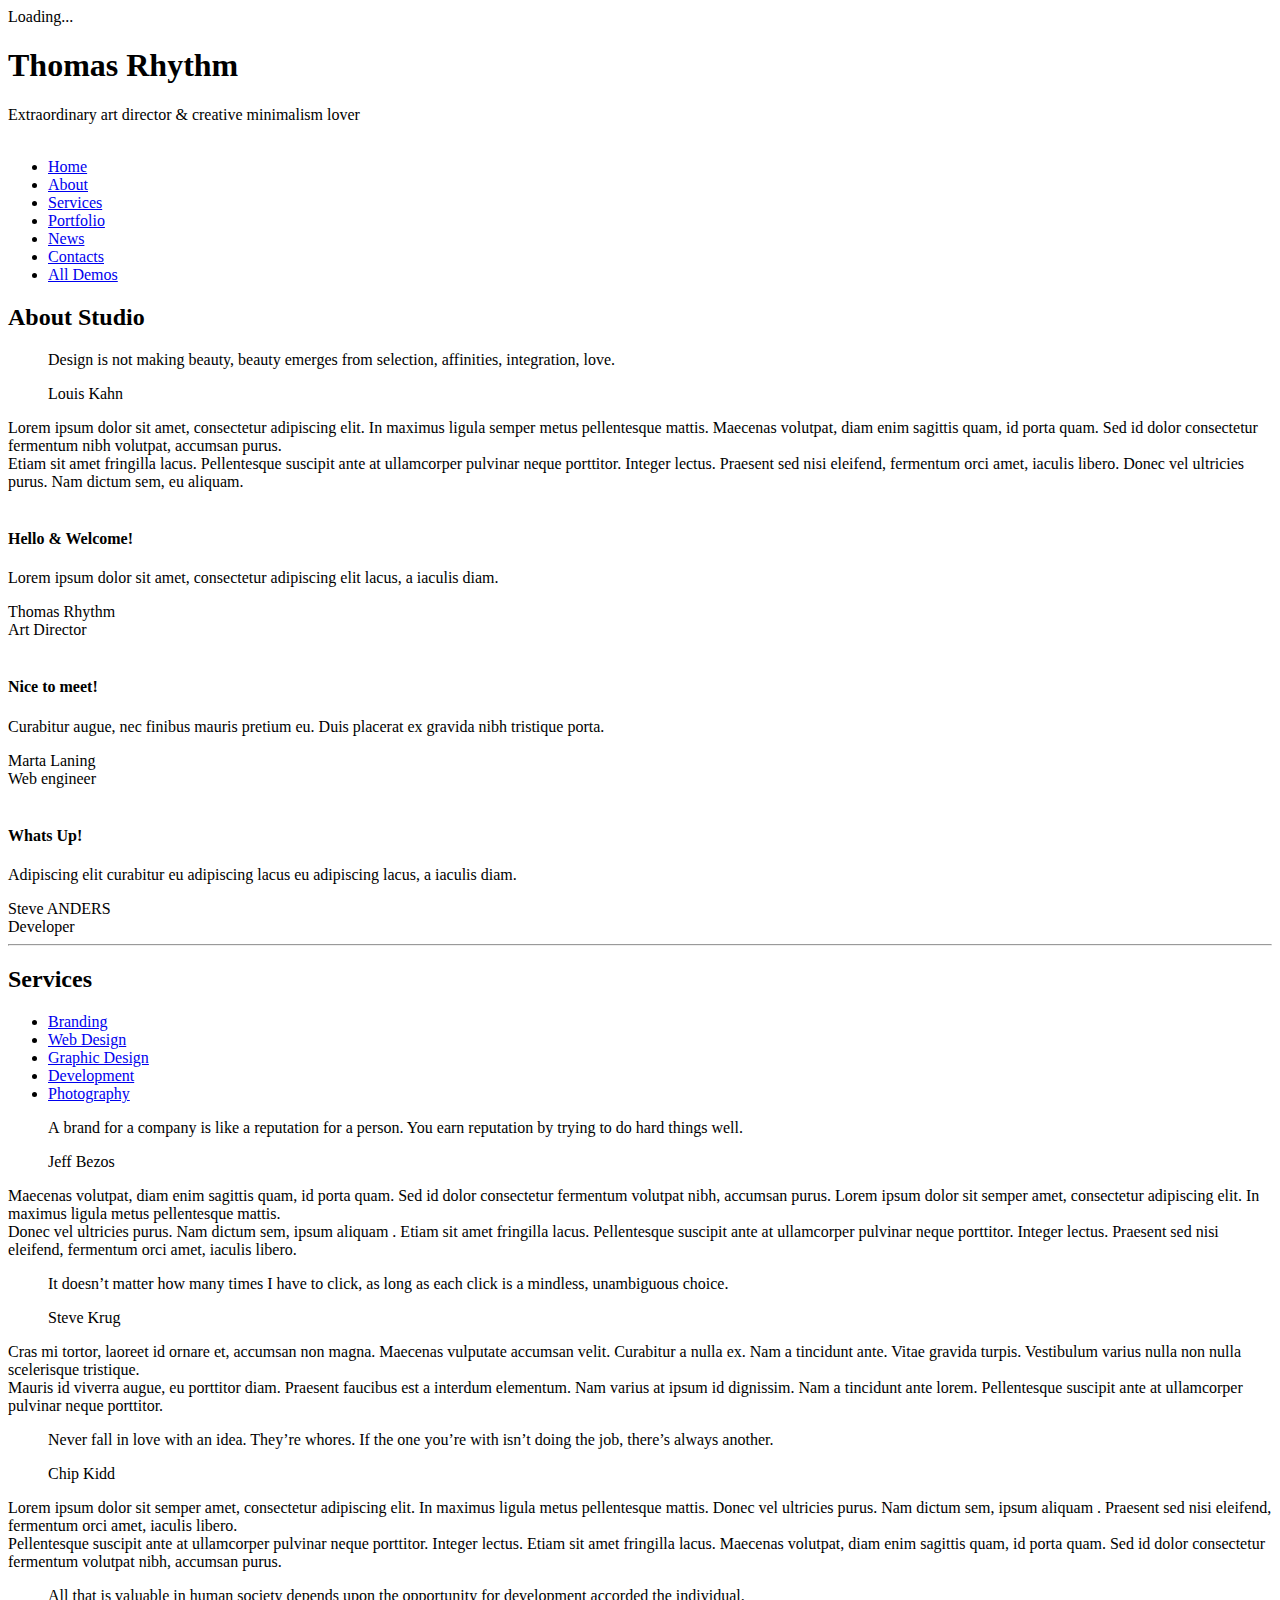
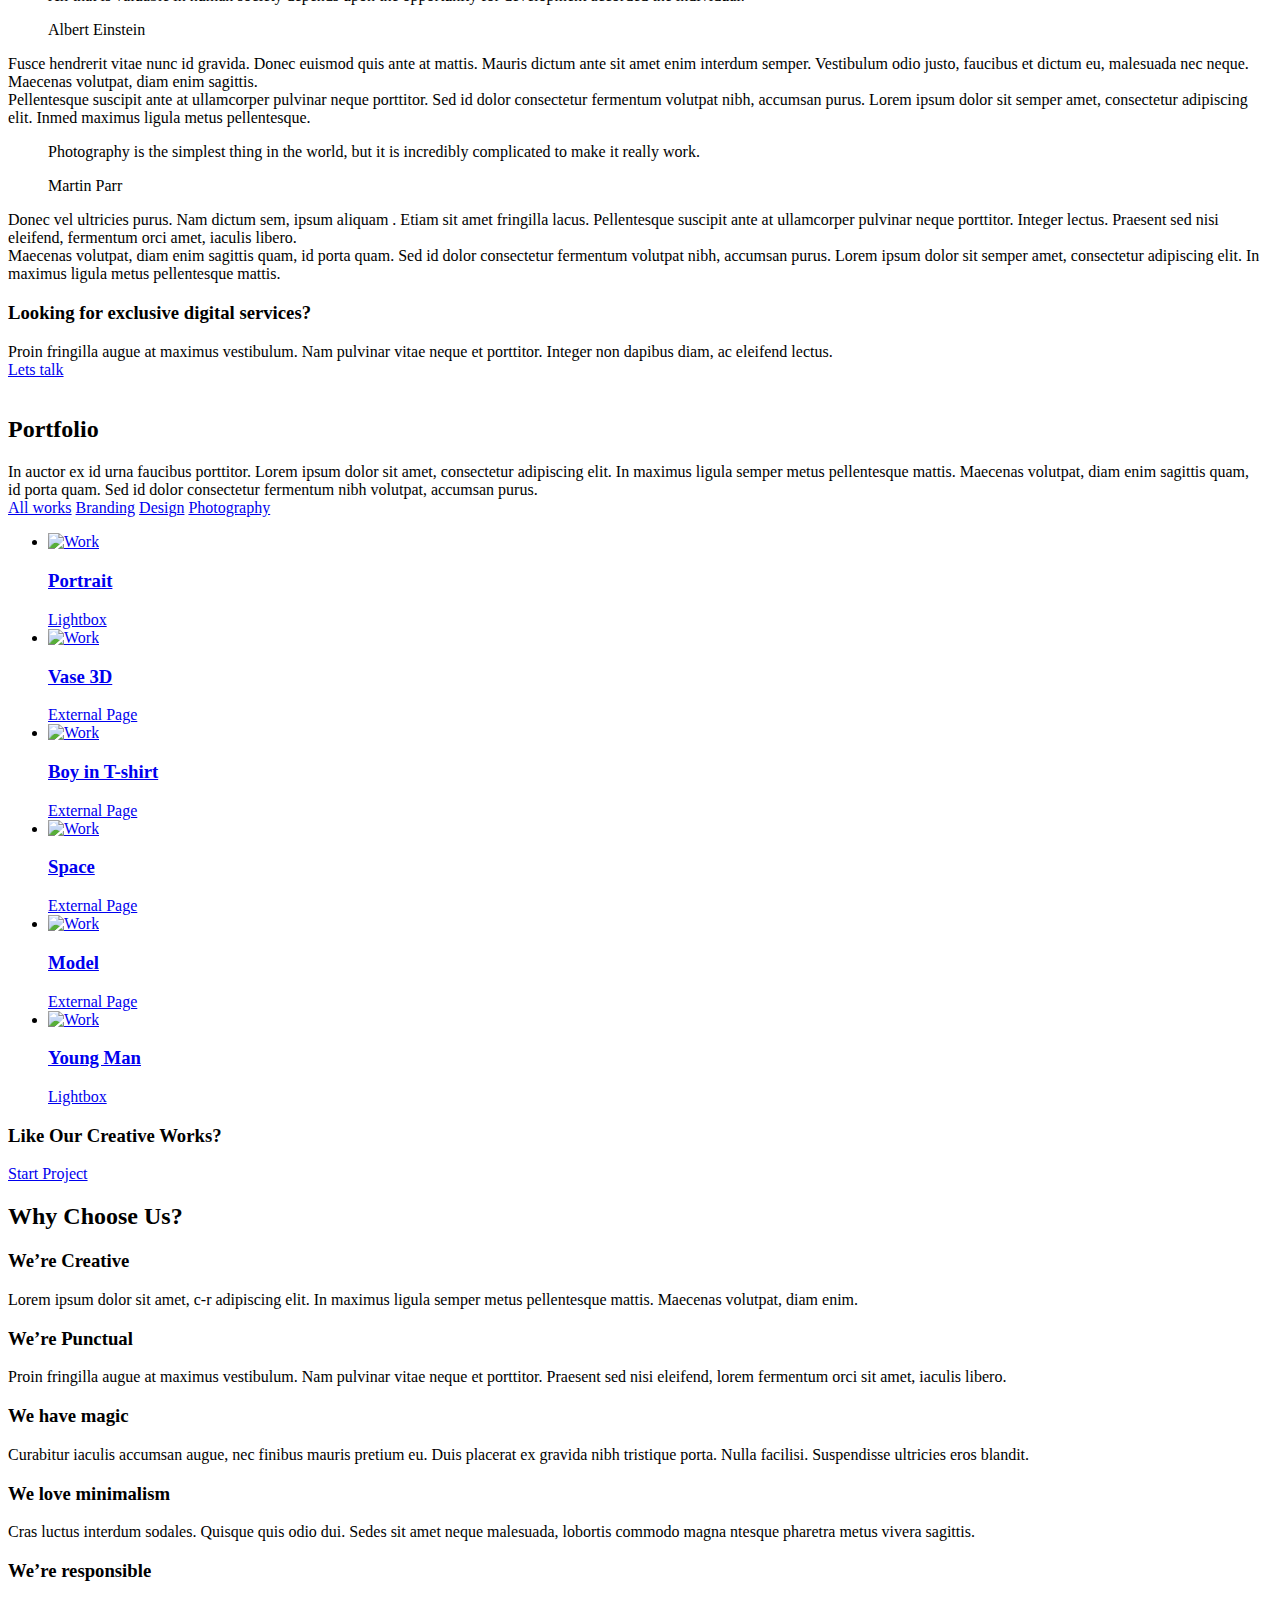
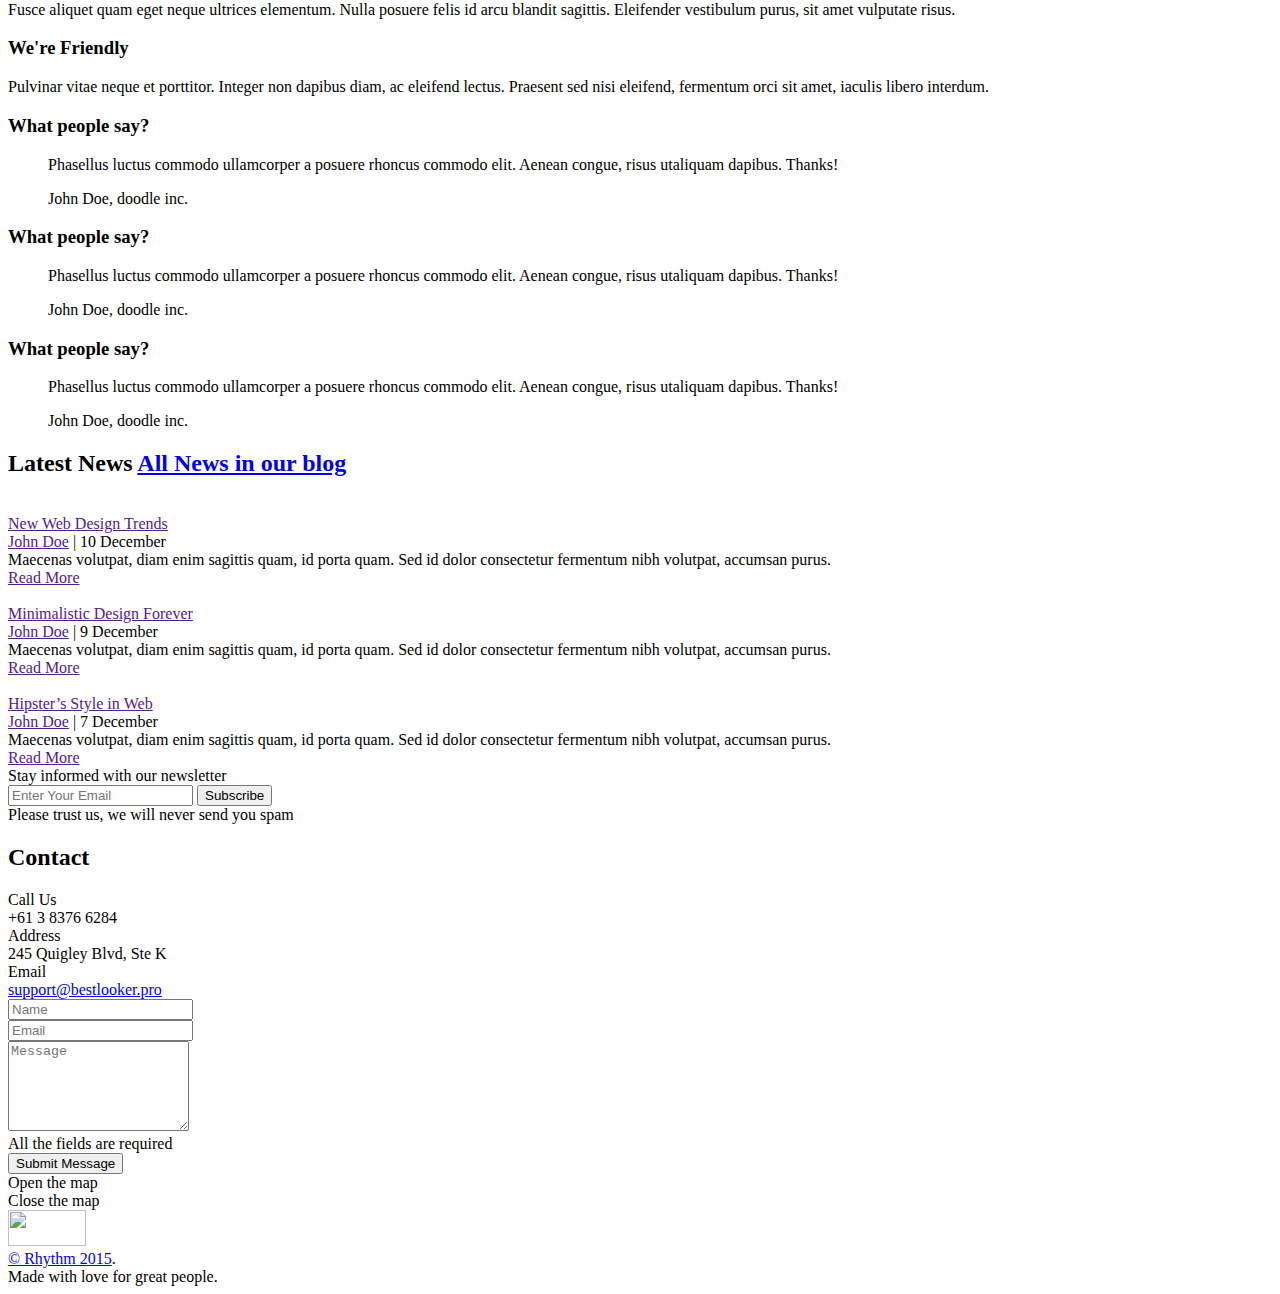
==== index.html @ 2930c27e "Add files via upload" ====
<!DOCTYPE html>
<html>
    <head>
        <title>Rhythm &mdash; One & Multi Page Creative Theme</title>
        <meta name="description" content="">
        <meta name="keywords" content="">
        <meta charset="utf-8">
        <meta name="author" content="Roman Kirichik">
        <!--[if IE]><meta http-equiv='X-UA-Compatible' content='IE=edge,chrome=1'><![endif]-->
        <meta name="viewport" content="width=device-width, initial-scale=1.0, maximum-scale=1.0" />
        
        <!-- Favicons -->
        <link rel="shortcut icon" href="images/favicon.png">
        <link rel="apple-touch-icon" href="images/apple-touch-icon.png">
        <link rel="apple-touch-icon" sizes="72x72" href="images/apple-touch-icon-72x72.png">
        <link rel="apple-touch-icon" sizes="114x114" href="images/apple-touch-icon-114x114.png">
        
        <!-- CSS -->
        <link rel="stylesheet" href="css/bootstrap.min.css">
        <link rel="stylesheet" href="css/style.css">
        <link rel="stylesheet" href="css/style-responsive.css">
        <link rel="stylesheet" href="css/animate.min.css">
        <link rel="stylesheet" href="css/vertical-rhythm.min.css">
        <link rel="stylesheet" href="css/owl.carousel.css">
        <link rel="stylesheet" href="css/magnific-popup.css">        

        
    </head>
    <body class="appear-animate">
        
        <!-- Page Loader -->        
        <div class="page-loader">
            <div class="loader">Loading...</div>
        </div>
        <!-- End Page Loader -->
        
        <!-- Page Wrap -->
        <div class="page" id="top">
            
            <!-- Home Section -->
            <section class="home-section bg-dark-alfa-30 parallax-2" data-background="images/full-width-images/section-bg-1.jpg" id="home">
                <div class="js-height-full">
                    
                    <!-- Hero Content -->
                    <div class="home-content">
                        <div class="home-text">
                            
                            <h1 class="hs-line-1 font-alt mb-80 mb-xs-30 mt-70 mt-sm-0">
                                Thomas Rhythm
                            </h1>
                            
                            <div class="hs-line-6">
                                Extraordinary art director &&nbsp;creative minimalism lover
                            </div>
                            
                        </div>
                    </div>
                    <!-- End Hero Content -->
                    
                    <!-- Scroll Down -->
                    <div class="local-scroll">
                        <a href="#about" class="scroll-down"><i class="fa fa-angle-down scroll-down-icon"></i></a>
                    </div>
                    <!-- End Scroll Down -->
                    
                </div>
            </section>
            <!-- End Home Section -->
            
            <!-- Navigation panel -->
            <nav class="main-nav dark transparent stick-fixed">
                <div class="full-wrapper relative clearfix">
                    <!-- Logo ( * your text or image into link tag *) -->
                    <div class="nav-logo-wrap local-scroll">
                        <a href="#top" class="logo">
                            <img src="images/logo-white.png" alt="" />
                        </a>
                    </div>
                    <div class="mobile-nav">
                        <i class="fa fa-bars"></i>
                    </div>
                    <!-- Main Menu -->
                    <div class="inner-nav desktop-nav">
                        <ul class="clearlist scroll-nav local-scroll">
                            <li class="active"><a href="#home">Home</a></li>
                            <li><a href="#about">About</a></li>
                            <li><a href="#services">Services</a></li>
                            <li><a href="#portfolio">Portfolio</a></li>
                            <li><a href="#news">News</a></li>
                            <li><a href="#contact">Contacts</a></li>
                            
                            <li><a href="intro.html">All Demos</a></li>
                            
                        </ul>
                    </div>
                </div>
            </nav>
            <!-- End Navigation panel -->
            
            
            <!-- About Section -->
            <section class="page-section" id="about">
                <div class="container relative">
                    
                    <h2 class="section-title font-alt align-left mb-70 mb-sm-40">
                        About Studio
                    </h2>
                    
                    <div class="section-text mb-50 mb-sm-20">
                        <div class="row">
                        
                            <div class="col-md-4">
                                <blockquote>
                                    <p>
                                    Design is&nbsp;not making beauty, beauty emerges from selection, affinities, integration, love.
                                    </p>
                                    <footer>
                                        Louis Kahn
                                    </footer>
                                </blockquote>
                            </div>
                            
                            <div class="col-md-4 col-sm-6 mb-sm-50 mb-xs-30">
                                Lorem ipsum dolor sit amet, consectetur adipiscing elit. In maximus ligula semper metus pellentesque mattis. Maecenas  volutpat, diam enim sagittis quam, id porta quam. Sed id dolor consectetur fermentum nibh volutpat, accumsan purus. 
                            </div>
                            
                            <div class="col-md-4 col-sm-6 mb-sm-50 mb-xs-30">
                                Etiam sit amet fringilla lacus. Pellentesque suscipit ante at ullamcorper pulvinar neque porttitor. Integer lectus. Praesent sed nisi eleifend, fermentum orci amet, iaculis libero. Donec vel ultricies purus. Nam dictum sem, eu aliquam.
                            </div>
                            
                        </div>
                    </div>
                    
                    <div class="row">
                        
                        <!-- Team item -->
                        <div class="col-sm-4 mb-xs-30 wow fadeInUp">
                            <div class="team-item">
                                
                                <div class="team-item-image">
                                    
                                    <img src="images/team/team-1.jpg" alt="" />
                                    
                                    <div class="team-item-detail">
                                        
                                        <h4 class="font-alt normal">Hello & Welcome!</h4>
                                        
                                        <p>
                                            Lorem ipsum dolor sit amet, consectetur adipiscing elit lacus, a&nbsp;iaculis diam. 
                                        </p>
                                        
                                        <div class="team-social-links">
                                            <a href="#" target="_blank"><i class="fa fa-facebook"></i></a>
                                            <a href="#" target="_blank"><i class="fa fa-twitter"></i></a>
                                            <a href="#" target="_blank"><i class="fa fa-pinterest"></i></a>
                                        </div>
                                        
                                    </div>
                                </div>
                                
                                <div class="team-item-descr font-alt">
                                    
                                    <div class="team-item-name">
                                        Thomas Rhythm 
                                    </div>
                                    
                                    <div class="team-item-role">
                                        Art Director
                                    </div>
                                    
                                </div>
                                
                            </div>
                        </div>
                        <!-- End Team item -->
                        
                        <!-- Team item -->
                        <div class="col-sm-4 mb-xs-30 wow fadeInUp" data-wow-delay="0.1s">
                            <div class="team-item">
                                
                                <div class="team-item-image">
                                    
                                    <img src="images/team/team-2.jpg" alt="" />
                                    
                                    <div class="team-item-detail">
                                        
                                        <h4 class="font-alt normal">Nice to meet!</h4>
                                        
                                        <p>
                                            Curabitur augue, nec finibus mauris pretium eu. Duis placerat ex gravida nibh tristique porta.
                                        </p>
                                        
                                        <div class="team-social-links">
                                            <a href="#" target="_blank"><i class="fa fa-facebook"></i></a>
                                            <a href="#" target="_blank"><i class="fa fa-twitter"></i></a>
                                            <a href="#" target="_blank"><i class="fa fa-pinterest"></i></a>
                                        </div>
                                        
                                    </div>
                                </div>
                                
                                <div class="team-item-descr font-alt">
                                    
                                    <div class="team-item-name">
                                        Marta Laning
                                    </div>
                                    
                                    <div class="team-item-role">
                                        Web engineer
                                    </div>
                                    
                                </div>
                                
                            </div>
                        </div>
                        <!-- End Team item -->
                        
                        <!-- Team item -->
                        <div class="col-sm-4 mb-xs-30 wow fadeInUp" data-wow-delay="0.2s">
                            <div class="team-item">
                                
                                <div class="team-item-image">
                                    
                                    <img src="images/team/team-3.jpg" alt="" />
                                    
                                    <div class="team-item-detail">
                                        
                                        <h4 class="font-alt normal">Whats Up!</h4>
                                        
                                        <p>
                                            Adipiscing elit curabitur eu&nbsp;adipiscing lacus eu&nbsp;adipiscing lacus, a&nbsp;iaculis diam. 
                                        </p>
                                        
                                        <div class="team-social-links">
                                            <a href="#" target="_blank"><i class="fa fa-facebook"></i></a>
                                            <a href="#" target="_blank"><i class="fa fa-twitter"></i></a>
                                            <a href="#" target="_blank"><i class="fa fa-pinterest"></i></a>
                                        </div>
                                        
                                    </div>
                                </div>
                                
                                <div class="team-item-descr font-alt">
                                    
                                    <div class="team-item-name">
                                        Steve ANDERS
                                    </div>
                                    
                                    <div class="team-item-role">
                                        Developer
                                    </div>
                                    
                                </div>
                                
                            </div>
                        </div>
                        <!-- End Team item -->
                        
                    </div>
                    
                    
                </div>
            </section>
            <!-- End About Section -->
            
            <!-- Divider -->
            <hr class="mt-0 mb-0 "/>
            <!-- End Divider -->
            
            <!-- Services Section -->
            <section class="page-section" id="services">
                <div class="container relative">
                    
                    <h2 class="section-title font-alt mb-70 mb-sm-40">
                        Services
                    </h2>
                    
                    <!-- Nav tabs -->
                    <ul class="nav nav-tabs tpl-alt-tabs font-alt pt-30 pt-sm-0 pb-30 pb-sm-0">
                        <li class="active">
                            <a href="#service-branding" data-toggle="tab">
                                
                                <div class="alt-tabs-icon">
                                    <span class="icon-strategy"></span>
                                </div>
                                
                                Branding
                            </a>
                        </li>
                        <li>
                            <a href="#service-web-design" data-toggle="tab">
                                
                                <div class="alt-tabs-icon">
                                    <span class="icon-desktop"></span>
                                </div>
                                
                                Web Design
                            </a>
                        </li>
                        <li>
                            <a href="#service-graphic" data-toggle="tab">
                                
                                <div class="alt-tabs-icon">
                                    <span class="icon-tools"></span>
                                </div>
                                
                                Graphic Design
                            </a>
                        </li>
                        <li>
                            <a href="#service-development" data-toggle="tab">
                                
                                <div class="alt-tabs-icon">
                                    <span class="icon-gears"></span>
                                </div>
                                
                                Development
                            </a>
                        </li>
                        <li>
                            <a href="#service-photography" data-toggle="tab">
                                
                                <div class="alt-tabs-icon">
                                    <span class="icon-camera"></span>
                                </div>
                                
                                Photography
                            </a>
                        </li>
                    </ul>
                    <!-- End Nav tabs -->
                    
                    <!-- Tab panes -->
                    <div class="tab-content tpl-tabs-cont">
                        
                        <!-- Service Item -->
                        <div class="tab-pane fade in active" id="service-branding">
                            
                            <div class="section-text">
                                <div class="row">
                                    <div class="col-md-4 mb-md-40 mb-xs-30">
                                        <blockquote class="mb-0">
                                            <p>
                                                A&nbsp;brand for a&nbsp;company is&nbsp;like a&nbsp;reputation 
                                                for a&nbsp;person. You earn reputation by&nbsp;trying to&nbsp;do&nbsp;hard 
                                                things well.
                                            </p>
                                            <footer>
                                                Jeff Bezos
                                            </footer>
                                        </blockquote>
                                    </div>
                                    <div class="col-md-4 col-sm-6 mb-sm-50 mb-xs-30">
                                        Maecenas  volutpat, diam enim sagittis quam, id porta quam. Sed id dolor consectetur fermentum 
                                        volutpat nibh, accumsan purus. Lorem ipsum dolor sit semper amet, consectetur adipiscing elit. 
                                        In maximus ligula metus pellentesque mattis.  
                                    </div>
                                    <div class="col-md-4 col-sm-6 mb-sm-50 mb-xs-30">
                                        Donec vel ultricies purus. Nam dictum sem, ipsum aliquam . Etiam sit amet fringilla lacus. 
                                        Pellentesque suscipit ante at ullamcorper pulvinar neque porttitor. Integer lectus. 
                                        Praesent sed nisi eleifend, fermentum orci amet, iaculis libero. 
                                    </div>
                                </div>
                            </div>
                            
                        </div>
                        <!-- End Service Item -->
                        
                        <!-- Service Item -->
                        <div class="tab-pane fade" id="service-web-design">
                            
                            <div class="section-text">
                                <div class="row">
                                    <div class="col-md-4 mb-md-40 mb-xs-30">
                                        <blockquote class="mb-0">
                                            <p>
                                                It&nbsp;doesn&rsquo;t matter how many times&nbsp;I have to&nbsp;click, as&nbsp;long 
                                                as&nbsp;each click is&nbsp;a&nbsp;mindless, unambiguous choice.
                                            </p>
                                            <footer>
                                                Steve Krug
                                            </footer>
                                        </blockquote>
                                    </div>
                                    <div class="col-md-4 col-sm-6 mb-sm-50 mb-xs-30">
                                        Cras mi tortor, laoreet id ornare et, accumsan non magna. Maecenas vulputate accumsan velit. 
                                        Curabitur a nulla ex. Nam a tincidunt ante. Vitae gravida turpis. Vestibulum varius
                                        nulla non nulla scelerisque tristique.
                                    </div>
                                    <div class="col-md-4 col-sm-6 mb-sm-50 mb-xs-30">
                                        Mauris id viverra augue, eu porttitor diam. Praesent faucibus est a interdum elementum. 
                                        Nam varius at ipsum id dignissim. Nam a tincidunt ante lorem. Pellentesque suscipit ante
                                        at ullamcorper pulvinar neque porttitor. 
                                    </div>
                                </div>
                            </div>
                            
                        </div>
                        <!-- End Service Item -->
                        
                        <!-- Service Item -->
                        <div class="tab-pane fade" id="service-graphic">
                            
                            <div class="section-text">
                                <div class="row">
                                    <div class="col-md-4 mb-md-40 mb-xs-30">
                                        <blockquote class="mb-0">
                                            <p>
                                                Never fall in&nbsp;love with an&nbsp;idea. They&rsquo;re whores. If&nbsp;the one you&rsquo;re with isn&rsquo;t doing the job, there&rsquo;s always another.
                                            </p>
                                            <footer>
                                                Chip Kidd
                                            </footer>
                                        </blockquote>
                                    </div>
                                    <div class="col-md-4 col-sm-6 mb-sm-50 mb-xs-30">
                                        Lorem ipsum dolor sit semper amet, consectetur adipiscing elit. In maximus ligula metus pellentesque
                                        mattis. Donec vel ultricies purus. Nam dictum sem, ipsum aliquam . Praesent sed nisi eleifend, 
                                        fermentum orci amet, iaculis libero. 
                                    </div>
                                    <div class="col-md-4 col-sm-6 mb-sm-50 mb-xs-30">
                                         
                                        Pellentesque suscipit ante at ullamcorper pulvinar neque porttitor. Integer lectus. Etiam sit amet 
                                        fringilla lacus. Maecenas  volutpat, diam enim sagittis quam, id porta quam. Sed id&nbsp;dolor 
                                        consectetur fermentum volutpat nibh, accumsan purus. 
                                    </div>
                                </div>
                            </div>
                            
                        </div>
                        <!-- End Service Item -->
                        
                        <!-- Service Item -->
                        <div class="tab-pane fade" id="service-development">
                            
                            <div class="section-text">
                                <div class="row">
                                    <div class="col-md-4 mb-md-40 mb-xs-30">
                                        <blockquote class="mb-0">
                                            <p>
                                                All that is&nbsp;valuable in&nbsp;human society depends upon the opportunity for development accorded the individual.
                                            </p>
                                            <footer>
                                                Albert Einstein
                                            </footer>
                                        </blockquote>
                                    </div>
                                    <div class="col-md-4 col-sm-6 mb-sm-50 mb-xs-30">
                                        Fusce hendrerit vitae nunc id gravida. Donec euismod quis ante at mattis. Mauris dictum ante sit 
                                        amet enim interdum semper. Vestibulum odio justo, faucibus et dictum eu, malesuada nec neque.
                                        Maecenas  volutpat, diam enim sagittis. 
                                    </div>
                                    <div class="col-md-4 col-sm-6 mb-sm-50 mb-xs-30">
                                        Pellentesque suscipit ante at ullamcorper pulvinar neque porttitor. Sed id dolor consectetur fermentum 
                                        volutpat nibh, accumsan purus. Lorem ipsum dolor sit semper amet, consectetur adipiscing elit. 
                                        Inmed maximus ligula metus pellentesque.
                                    </div>
                                </div>
                            </div>
                            
                        </div>
                        <!-- End Service Item -->
                        
                        <!-- Service Item -->
                        <div class="tab-pane fade" id="service-photography">
                            
                            <div class="section-text">
                                <div class="row">
                                    <div class="col-md-4 mb-md-40 mb-xs-30">
                                        <blockquote class="mb-0">
                                            <p>
                                                Photography is&nbsp;the simplest thing in&nbsp;the world, but it&nbsp;is&nbsp;incredibly 
                                                complicated to&nbsp;make it&nbsp;really work.
                                            </p>
                                            <footer>
                                                Martin Parr
                                            </footer>
                                        </blockquote>
                                    </div>
                                    <div class="col-md-4 col-sm-6 mb-sm-50 mb-xs-30">
                                        Donec vel ultricies purus. Nam dictum sem, ipsum aliquam . Etiam sit amet fringilla lacus. 
                                        Pellentesque suscipit ante at ullamcorper pulvinar neque porttitor. Integer lectus. 
                                        Praesent sed nisi eleifend, fermentum orci amet, iaculis libero. 
                                    </div>
                                    <div class="col-md-4 col-sm-6 mb-sm-50 mb-xs-30">
                                        Maecenas  volutpat, diam enim sagittis quam, id porta quam. Sed id dolor consectetur fermentum 
                                        volutpat nibh, accumsan purus. Lorem ipsum dolor sit semper amet, consectetur adipiscing elit. 
                                        In maximus ligula metus pellentesque mattis. 
                                    </div>
                                </div>
                            </div>
                            
                        </div>
                        <!-- End Service Item -->
                        
                    </div>
                    <!-- End Tab panes -->
                    
                </div>
            </section>
            <!-- End Services Section -->
            
            
            <!-- Call Action Section -->
            <section class="page-section pt-0 pb-0 banner-section bg-dark" data-background="images/full-width-images/section-bg-2.jpg">
                <div class="container relative">
                    
                    <div class="row">
                        
                        <div class="col-sm-6">
                            
                            <div class="mt-140 mt-lg-80 mb-140 mb-lg-80">
                                <div class="banner-content">
                                    <h3 class="banner-heading font-alt">Looking for exclusive digital services?</h3>
                                    <div class="banner-decription">
                                        Proin fringilla augue at maximus vestibulum. Nam pulvinar vitae neque et porttitor. 
                                        Integer non dapibus diam, ac eleifend lectus.
                                    </div>
                                    <div class="local-scroll">
                                        <a href="#contact" class="btn btn-mod btn-w btn-medium btn-round">Lets talk</a>
                                    </div>
                                </div>
                            </div>
                            
                        </div>
                        
                        <div class="col-sm-6 banner-image wow fadeInUp">
                            <img src="images/promo-1.png" alt="" />
                        </div>
                        
                    </div>
                    
                </div>
            </section>
            <!-- End Call Action Section -->
            
            
            <!-- Portfolio Section -->
            <section class="page-section pb-0" id="portfolio">
                <div class="relative">
                    
                    <h2 class="section-title font-alt mb-70 mb-sm-40">
                        Portfolio
                    </h2>
                    
                    <div class="container">
                        <div class="row">
                            <div class="col-md-8 col-md-offset-2">
                                
                                <div class="section-text align-center mb-70 mb-xs-40">
                                    In&nbsp;auctor ex&nbsp;id&nbsp;urna faucibus porttitor. Lorem ipsum dolor sit amet, 
                                    consectetur adipiscing elit. In&nbsp;maximus ligula semper metus pellentesque mattis.  
                                    Maecenas volutpat, diam enim sagittis quam, id&nbsp;porta quam. Sed id&nbsp;dolor 
                                    consectetur fermentum nibh volutpat, accumsan purus.
                                </div>
                                
                            </div>
                        </div>
                    </div>
                    
                    <!-- Works Filter -->                    
                    <div class="works-filter font-alt align-center">
                        <a href="#" class="filter active" data-filter="*">All works</a>
                        <a href="#" class="filter" data-filter=".branding">Branding</a>
                        <a href="#" class="filter" data-filter=".design">Design</a>
                        <a href="#" class="filter" data-filter=".photography">Photography</a>
                    </div>                    
                    <!-- End Works Filter -->
                    
                    <!-- Works Grid -->
                    <ul class="works-grid work-grid-3 work-grid-gut clearfix font-alt hover-white hide-titles" id="work-grid">
                        
                        <!-- Work Item (Lightbox) -->
                        <li class="work-item mix photography">
                            <a href="images/portfolio/full-project-1.jpg" class="work-lightbox-link mfp-image">
                                <div class="work-img">
                                    <img src="images/portfolio/projects-1.jpg" alt="Work" />
                                </div>
                                <div class="work-intro">
                                    <h3 class="work-title">Portrait</h3>
                                    <div class="work-descr">
                                        Lightbox 
                                    </div>
                                </div>
                            </a>
                        </li>
                        <!-- End Work Item -->
                        
                        <!-- Work Item (External Page) -->
                        <li class="work-item mix branding design">
                            <a href="portfolio-single-1.html" class="work-ext-link">
                                <div class="work-img">
                                    <img class="work-img" src="images/portfolio/projects-2.jpg" alt="Work" />
                                </div>
                                <div class="work-intro">
                                    <h3 class="work-title">Vase 3D</h3>
                                    <div class="work-descr">
                                        External Page
                                    </div>
                                </div>
                            </a>
                        </li>
                        <!-- End Work Item -->
                        
                        <!-- Work Item (External Page) -->
                        <li class="work-item mix branding">
                            <a href="portfolio-single-1.html" class="work-ext-link">
                                <div class="work-img">
                                    <img class="work-img" src="images/portfolio/projects-3.jpg" alt="Work" />
                                </div>
                                <div class="work-intro">
                                    <h3 class="work-title">Boy in T-shirt</h3>
                                    <div class="work-descr">
                                        External Page
                                    </div>
                                </div>
                            </a>
                        </li>
                        <!-- End Work Item -->
                        
                        <!-- Work Item (External Page) -->
                        <li class="work-item mix design photography">
                            <a href="portfolio-single-1.html" class="work-ext-link">
                                <div class="work-img">
                                    <img class="work-img" src="images/portfolio/projects-4.jpg" alt="Work" />
                                </div>
                                <div class="work-intro">
                                    <h3 class="work-title">Space</h3>
                                    <div class="work-descr">
                                        External Page
                                    </div>
                                </div>
                            </a>
                        </li>
                        <!-- End Work Item -->
                        
                        <!-- Work Item (External Page) -->
                        <li class="work-item mix design">
                            <a href="portfolio-single-1.html" class="work-ext-link">
                                <div class="work-img">
                                    <img class="work-img" src="images/portfolio/projects-5.jpg" alt="Work" />
                                </div>
                                <div class="work-intro">
                                    <h3 class="work-title">Model</h3>
                                    <div class="work-descr">
                                        External Page
                                    </div>
                                </div>
                            </a>
                        </li>
                        <!-- End Work Item -->
                        
                        <!-- Work Item (Lightbox) -->
                        <li class="work-item mix design branding">
                            <a href="images/portfolio/full-project-3.jpg" class="work-lightbox-link mfp-image">
                                <div class="work-img">
                                    <img src="images/portfolio/projects-6.jpg" alt="Work" />
                                </div>
                                <div class="work-intro">
                                    <h3 class="work-title">Young Man</h3>
                                    <div class="work-descr">
                                        Lightbox
                                    </div>
                                </div>
                            </a>
                        </li>
                        <!-- End Work Item -->
                        
                    </ul>
                    <!-- End Works Grid -->
                    
                </div>
            </section>
            <!-- End Portfolio Section -->
            
            
            <!-- Call Action Section -->
            <section class="small-section bg-dark">
                <div class="container relative">
                    
                    <div class="align-center">
                        <h3 class="banner-heading font-alt">Like Our Creative Works?</h3>
                        <div class="local-scroll">
                            <a href="#contact" class="btn btn-mod btn-w btn-medium btn-round">Start Project</a>
                        </div>
                    </div>
                    
                </div>
            </section>
            <!-- End Call Action Section -->
            
            
            <!-- Features Section -->
            <section class="page-section">
                <div class="container relative">
                    
                    <h2 class="section-title font-alt mb-70 mb-sm-40">
                        Why Choose Us?
                    </h2>
                    
                    <!-- Features Grid -->
                    <div class="row multi-columns-row alt-features-grid">
                        
                        <!-- Features Item -->
                        <div class="col-sm-6 col-md-4 col-lg-4">
                            <div class="alt-features-item align-center">
                                <div class="alt-features-icon">
                                    <span class="icon-flag"></span>
                                </div>
                                <h3 class="alt-features-title font-alt">We’re Creative</h3>
                                <div class="alt-features-descr align-left">
                                    Lorem ipsum dolor sit amet, c-r adipiscing elit. 
                                    In maximus ligula semper metus pellentesque mattis. 
                                    Maecenas  volutpat, diam enim.
                                </div>
                            </div>
                        </div>
                        <!-- End Features Item -->
                        
                        <!-- Features Item -->
                        <div class="col-sm-6 col-md-4 col-lg-4">
                            <div class="alt-features-item align-center">
                                <div class="alt-features-icon">
                                    <span class="icon-clock"></span>
                                </div>
                                <h3 class="alt-features-title font-alt">We’re Punctual</h3>
                                <div class="alt-features-descr align-left">
                                    Proin fringilla augue at maximus vestibulum. 
                                    Nam pulvinar vitae neque et porttitor. Praesent sed 
                                    nisi eleifend, lorem fermentum orci sit amet, iaculis libero.
                                </div>
                            </div>
                        </div>
                        <!-- End Features Item -->
                        
                        <!-- Features Item -->
                        <div class="col-sm-6 col-md-4 col-lg-4">
                            <div class="alt-features-item align-center">
                                <div class="alt-features-icon">
                                    <span class="icon-hotairballoon"></span>
                                </div>
                                <h3 class="alt-features-title font-alt">We have magic</h3>
                                <div class="alt-features-descr align-left">
                                    Curabitur iaculis accumsan augue, nec finibus mauris pretium eu. 
                                    Duis placerat ex gravida nibh tristique porta. Nulla facilisi. 
                                    Suspendisse ultricies eros blandit.
                                </div>
                            </div>
                        </div>
                        <!-- End Features Item -->
                        
                        <!-- Features Item -->
                        <div class="col-sm-6 col-md-4 col-lg-4">
                            <div class="alt-features-item align-center">
                                <div class="alt-features-icon">
                                    <span class="icon-heart"></span>
                                </div>
                                <h3 class="alt-features-title font-alt">We love minimalism</h3>
                                <div class="alt-features-descr align-left">
                                    Cras luctus interdum sodales. Quisque quis odio dui. Sedes sit 
                                    amet neque malesuada, lobortis  commodo magna ntesque pharetra 
                                    metus vivera sagittis.
                                </div>
                            </div>
                        </div>
                        <!-- End Features Item -->
                        
                        <!-- Features Item -->
                        <div class="col-sm-6 col-md-4 col-lg-4">
                            <div class="alt-features-item align-center">
                                <div class="alt-features-icon">
                                    <span class="icon-linegraph"></span>
                                </div>
                                <h3 class="alt-features-title font-alt">We’re responsible</h3>
                                <div class="alt-features-descr align-left">
                                    Fusce aliquet quam eget neque ultrices elementum. Nulla posuere 
                                    felis id arcu blandit sagittis. Eleifender vestibulum purus, sit 
                                    amet vulputate risus.
                                </div>
                            </div>
                        </div>
                        <!-- End Features Item -->
                        
                        <!-- Features Item -->
                        <div class="col-sm-6 col-md-4 col-lg-4">
                            <div class="alt-features-item align-center">
                                <div class="alt-features-icon">
                                    <span class="icon-chat"></span>
                                </div>
                                <h3 class="alt-features-title font-alt">We're Friendly</h3>
                                <div class="alt-features-descr align-left">
                                    Pulvinar vitae neque et porttitor. Integer non dapibus diam, ac 
                                    eleifend lectus. Praesent sed nisi eleifend, fermentum orci sit 
                                    amet, iaculis libero interdum.
                                </div>
                            </div>
                        </div>
                        <!-- End Features Item -->
                        
                    </div>
                    <!-- End Features Grid -->
                
                </div>
            </section>
            <!-- End Features Section -->
            
            
            <!-- Testimonials Section -->
            <section class="page-section bg-dark bg-dark-alfa-90 fullwidth-slider" data-background="images/full-width-images/section-bg-3.jpg">
                
                <!-- Slide Item -->
                <div>
                    <div class="container relative">
                        <div class="row">
                            <div class="col-md-8 col-md-offset-2 align-center">
                                <!-- Section Icon -->
                                <div class="section-icon">
                                    <span class="icon-quote"></span>
                                </div>
                                <!-- Section Title --><h3 class="small-title font-alt">What people say?</h3>
                                <blockquote class="testimonial white">
                                    <p>
                                        Phasellus luctus commodo ullamcorper a posuere rhoncus commodo elit. Aenean congue,
                                        risus utaliquam dapibus. Thanks!
                                    </p>
                                    <footer class="testimonial-author">
                                        John Doe, doodle inc.
                                    </footer>
                                </blockquote>
                            </div>
                        </div>
                    </div>
                </div>
                <!-- End Slide Item -->
                
                <!-- Slide Item -->
                <div>
                    <div class="container relative">
                        <div class="row">
                            <div class="col-md-8 col-md-offset-2 align-center">
                                <!-- Section Icon -->
                                <div class="section-icon">
                                    <span class="icon-quote"></span>
                                </div>
                                <!-- Section Title --><h3 class="small-title font-alt">What people say?</h3>
                                <blockquote class="testimonial white">
                                    <p>
                                        Phasellus luctus commodo ullamcorper a posuere rhoncus commodo elit. Aenean congue,
                                        risus utaliquam dapibus. Thanks!
                                    </p>
                                    <footer class="testimonial-author">
                                        John Doe, doodle inc.
                                    </footer>
                                </blockquote>
                            </div>
                        </div>
                    </div>
                </div>
                <!-- End Slide Item -->
                
                <!-- Slide Item -->
                <div>
                    <div class="container relative">
                        <div class="row">
                            <div class="col-md-8 col-md-offset-2 align-center">
                                <!-- Section Icon -->
                                <div class="section-icon">
                                    <span class="icon-quote"></span>
                                </div>
                                <!-- Section Title --><h3 class="small-title font-alt">What people say?</h3>
                                <blockquote class="testimonial white">
                                    <p>
                                        Phasellus luctus commodo ullamcorper a posuere rhoncus commodo elit. Aenean congue,
                                        risus utaliquam dapibus. Thanks!
                                    </p>
                                    <footer class="testimonial-author">
                                        John Doe, doodle inc.
                                    </footer>
                                </blockquote>
                            </div>
                        </div>
                    </div>
                </div>
                <!-- End Slide Item -->
                
            </section>
            <!-- End Testimonials Section -->
            
            
            <!-- Blog Section -->
            <section class="page-section" id="news">
                <div class="container relative">
                    
                    <h2 class="section-title font-alt align-left mb-70 mb-sm-40">
                        Latest News
                        
                        <a href="blog-classic-sidebar-right.html" class="section-more right">All News in our blog <i class="fa fa-angle-right"></i></a>
                        
                    </h2>
                    
                    <div class="row multi-columns-row">
                        
                        <!-- Post Item -->
                        <div class="col-sm-6 col-md-4 col-lg-4 mb-md-50 wow fadeIn" data-wow-delay="0.1s" data-wow-duration="2s">
                            
                            <div class="post-prev-img">
                                <a href="blog-single-sidebar-right.html"><img src="images/blog/post-prev-1.jpg" alt="" /></a>
                            </div>
                            
                            <div class="post-prev-title font-alt">
                                <a href="">New Web Design Trends</a>
                            </div>
                            
                            <div class="post-prev-info font-alt">
                                <a href="">John Doe</a> | 10 December
                            </div>
                            
                            <div class="post-prev-text">
                                Maecenas  volutpat, diam enim sagittis quam, id porta quam. Sed id dolor 
                                consectetur fermentum nibh volutpat, accumsan purus. 
                            </div>
                            
                            <div class="post-prev-more">
                                <a href="" class="btn btn-mod btn-gray btn-round">Read More <i class="fa fa-angle-right"></i></a>
                            </div>
                            
                        </div>
                        <!-- End Post Item -->
                        
                        <!-- Post Item -->
                        <div class="col-sm-6 col-md-4 col-lg-4 mb-md-50 wow fadeIn" data-wow-delay="0.2s" data-wow-duration="2s">
                            
                            <div class="post-prev-img">
                                <a href="blog-single-sidebar-right.html"><img src="images/blog/post-prev-2.jpg" alt="" /></a>
                            </div>
                            
                            <div class="post-prev-title font-alt">
                                <a href="">Minimalistic Design Forever</a>
                            </div>
                            
                            <div class="post-prev-info font-alt">
                                <a href="">John Doe</a> | 9 December
                            </div>
                            
                            <div class="post-prev-text">
                                Maecenas  volutpat, diam enim sagittis quam, id porta quam. Sed id dolor 
                                consectetur fermentum nibh volutpat, accumsan purus. 
                            </div>
                            
                            <div class="post-prev-more">
                                <a href="" class="btn btn-mod btn-gray btn-round">Read More <i class="fa fa-angle-right"></i></a>
                            </div>
                            
                        </div>
                        <!-- End Post Item -->
                        
                        <!-- Post Item -->
                        <div class="col-sm-6 col-md-4 col-lg-4 mb-md-50 wow fadeIn" data-wow-delay="0.3s" data-wow-duration="2s">
                            
                            <div class="post-prev-img">
                                <a href="blog-single-sidebar-right.html"><img src="images/blog/post-prev-3.jpg" alt="" /></a>
                            </div>
                            
                            <div class="post-prev-title font-alt">
                                <a href="">Hipster&rsquo;s Style in&nbsp;Web</a>
                            </div>
                            
                            <div class="post-prev-info font-alt">
                                <a href="">John Doe</a> | 7 December
                            </div>
                            
                            <div class="post-prev-text">
                                Maecenas  volutpat, diam enim sagittis quam, id porta quam. Sed id dolor 
                                consectetur fermentum nibh volutpat, accumsan purus. 
                            </div>
                            
                            <div class="post-prev-more">
                                <a href="" class="btn btn-mod btn-gray btn-round">Read More <i class="fa fa-angle-right"></i></a>
                            </div>
                            
                        </div>
                        <!-- End Post Item -->
                        
                    </div>
                    
                </div>
            </section>
            <!-- End Blog Section -->
            
            
            <!-- Newsletter Section -->
            <section class="small-section bg-gray-lighter">
                <div class="container relative">
                    
                    <form class="form align-center" id="mailchimp">
                        <div class="row">
                            <div class="col-md-8 col-md-offset-2">
                                
                                <div class="newsletter-label font-alt">
                                    Stay informed with our newsletter
                                </div>
                                
                                <div class="mb-20">
                                    <input placeholder="Enter Your Email" class="newsletter-field form-control input-md round mb-xs-10" type="email" pattern=".{5,100}" required/>
                                    
                                    <button type="submit" class="btn btn-mod btn-medium btn-round mb-xs-10">
                                        Subscribe
                                    </button>
                                </div>
                                
                                <div class="form-tip">
                                    <i class="fa fa-info-circle"></i> Please trust us, we will never send you spam
                                </div>
                                
                                <div id="subscribe-result"></div>
                                
                            </div>
                        </div>
                    </form>
                    
                </div>
            </section>
            <!-- End Newsletter Section -->
            
            
            <!-- Contact Section -->
            <section class="page-section" id="contact">
                <div class="container relative">
                    
                    <h2 class="section-title font-alt mb-70 mb-sm-40">
                        Contact
                    </h2>
                    
                    <div class="row mb-60 mb-xs-40">
                        
                        <div class="col-md-8 col-md-offset-2">
                            <div class="row">
                                
                                <!-- Phone -->
                                <div class="col-sm-6 col-lg-4 pt-20 pb-20 pb-xs-0">
                                    <div class="contact-item">
                                        <div class="ci-icon">
                                            <i class="fa fa-phone"></i>
                                        </div>
                                        <div class="ci-title font-alt">
                                            Call Us
                                        </div>
                                        <div class="ci-text">
                                            +61 3 8376 6284
                                        </div>
                                    </div>
                                </div>
                                <!-- End Phone -->
                                
                                <!-- Address -->
                                <div class="col-sm-6 col-lg-4 pt-20 pb-20 pb-xs-0">
                                    <div class="contact-item">
                                        <div class="ci-icon">
                                            <i class="fa fa-map-marker"></i>
                                        </div>
                                        <div class="ci-title font-alt">
                                            Address
                                        </div>
                                        <div class="ci-text">
                                            245 Quigley Blvd, Ste K
                                        </div>
                                    </div>
                                </div>
                                <!-- End Address -->
                                
                                <!-- Email -->
                                <div class="col-sm-6 col-lg-4 pt-20 pb-20 pb-xs-0">
                                    <div class="contact-item">
                                        <div class="ci-icon">
                                            <i class="fa fa-envelope"></i>
                                        </div>
                                        <div class="ci-title font-alt">
                                            Email
                                        </div>
                                        <div class="ci-text">
                                            <a href="mailto:support@bestlooker.pro">support@bestlooker.pro</a>
                                        </div>
                                    </div>
                                </div>
                                <!-- End Email -->
                                
                            </div>
                        </div>
                        
                    </div>
                    
                    <!-- Contact Form -->                            
                    <div class="row">
                        <div class="col-md-8 col-md-offset-2">
                            
                            <form class="form contact-form" id="contact_form">
                                <div class="clearfix">
                                    
                                    <div class="cf-left-col">
                                        
                                        <!-- Name -->
                                        <div class="form-group">
                                            <input type="text" name="name" id="name" class="input-md round form-control" placeholder="Name" pattern=".{3,100}" required>
                                        </div>
                                        
                                        <!-- Email -->
                                        <div class="form-group">
                                            <input type="email" name="email" id="email" class="input-md round form-control" placeholder="Email" pattern=".{5,100}" required>
                                        </div>
                                        
                                    </div>
                                    
                                    <div class="cf-right-col">
                                        
                                        <!-- Message -->
                                        <div class="form-group">                                            
                                            <textarea name="message" id="message" class="input-md round form-control" style="height: 84px;" placeholder="Message"></textarea>
                                        </div>
                                        
                                    </div>
                                    
                                </div>
                                
                                <div class="clearfix">
                                    
                                    <div class="cf-left-col">
                                        
                                        <!-- Inform Tip -->                                        
                                        <div class="form-tip pt-20">
                                            <i class="fa fa-info-circle"></i> All the fields are required
                                        </div>
                                        
                                    </div>
                                    
                                    <div class="cf-right-col">
                                        
                                        <!-- Send Button -->
                                        <div class="align-right pt-10">
                                            <button class="submit_btn btn btn-mod btn-medium btn-round" id="submit_btn">Submit Message</button>
                                        </div>
                                        
                                    </div>
                                    
                                </div>
                                
                                
                                
                                <div id="result"></div>
                            </form>
                            
                        </div>
                    </div>
                    <!-- End Contact Form -->
                    
                </div>
            </section>
            <!-- End Contact Section -->
            
            
            <!-- Google Map -->
            <div class="google-map">
                
                <div data-address="Belt Parkway, Queens, NY, United States" id="map-canvas"></div>
                
                <div class="map-section">
                    
                    <div class="map-toggle">
                        <div class="mt-icon">
                            <i class="fa fa-map-marker"></i>
                        </div>
                        <div class="mt-text font-alt">
                            <div class="mt-open">Open the map <i class="fa fa-angle-down"></i></div>
                            <div class="mt-close">Close the map <i class="fa fa-angle-up"></i></div>
                        </div>
                    </div>
                    
                </div>
                
            </div>
            <!-- End Google Map -->
            
            
            <!-- Foter -->
            <footer class="page-section bg-gray-lighter footer pb-60">
                <div class="container">
                    
                    <!-- Footer Logo -->
                    <div class="local-scroll mb-30 wow fadeInUp" data-wow-duration="1.5s">
                        <a href="#top"><img src="images/logo-footer.png" width="78" height="36" alt="" /></a>
                    </div>
                    <!-- End Footer Logo -->
                    
                    <!-- Social Links -->
                    <div class="footer-social-links mb-110 mb-xs-60">
                        <a href="#" title="Facebook" target="_blank"><i class="fa fa-facebook"></i></a>
                        <a href="#" title="Twitter" target="_blank"><i class="fa fa-twitter"></i></a>
                        <a href="#" title="Behance" target="_blank"><i class="fa fa-behance"></i></a>
                        <a href="#" title="LinkedIn+" target="_blank"><i class="fa fa-linkedin"></i></a>
                        <a href="#" title="Pinterest" target="_blank"><i class="fa fa-pinterest"></i></a>
                    </div>
                    <!-- End Social Links -->  
                    
                    <!-- Footer Text -->
                    <div class="footer-text">
                        
                        <!-- Copyright -->
                        <div class="footer-copy font-alt">
                            <a href="http://themeforest.net/user/theme-guru/portfolio" target="_blank">&copy; Rhythm 2015</a>.
                        </div>
                        <!-- End Copyright -->
                        
                        <div class="footer-made">
                            Made with love for great people.
                        </div>
                        
                    </div>
                    <!-- End Footer Text --> 
                    
                 </div>
                 
                 
                 <!-- Top Link -->
                 <div class="local-scroll">
                     <a href="#top" class="link-to-top"><i class="fa fa-caret-up"></i></a>
                 </div>
                 <!-- End Top Link -->
                 
            </footer>
            <!-- End Foter -->
        
        
        </div>
        <!-- End Page Wrap -->
        
        
        <!-- JS -->
        <script type="text/javascript" src="js/jquery-1.11.2.min.js"></script>
        <script type="text/javascript" src="js/jquery.easing.1.3.js"></script>
        <script type="text/javascript" src="js/bootstrap.min.js"></script>        
        <script type="text/javascript" src="js/SmoothScroll.js"></script>
        <script type="text/javascript" src="js/jquery.scrollTo.min.js"></script>
        <script type="text/javascript" src="js/jquery.localScroll.min.js"></script>
        <script type="text/javascript" src="js/jquery.viewport.mini.js"></script>
        <script type="text/javascript" src="js/jquery.countTo.js"></script>
        <script type="text/javascript" src="js/jquery.appear.js"></script>
        <script type="text/javascript" src="js/jquery.sticky.js"></script>
        <script type="text/javascript" src="js/jquery.parallax-1.1.3.js"></script>
        <script type="text/javascript" src="js/jquery.fitvids.js"></script>
        <script type="text/javascript" src="js/owl.carousel.min.js"></script>
        <script type="text/javascript" src="js/isotope.pkgd.min.js"></script>
        <script type="text/javascript" src="js/imagesloaded.pkgd.min.js"></script>
        <script type="text/javascript" src="js/jquery.magnific-popup.min.js"></script>
        <script type="text/javascript" src="http://maps.google.com/maps/api/js?sensor=false&amp;language=en"></script>
        <script type="text/javascript" src="js/gmap3.min.js"></script>
        <script type="text/javascript" src="js/wow.min.js"></script>
        <script type="text/javascript" src="js/masonry.pkgd.min.js"></script>
        <script type="text/javascript" src="js/jquery.simple-text-rotator.min.js"></script>
        <script type="text/javascript" src="js/all.js"></script>
        <script type="text/javascript" src="js/contact-form.js"></script>
        <script type="text/javascript" src="js/jquery.ajaxchimp.min.js"></script>       
        <!--[if lt IE 10]><script type="text/javascript" src="js/placeholder.js"></script><![endif]-->
        
    </body>
</html>
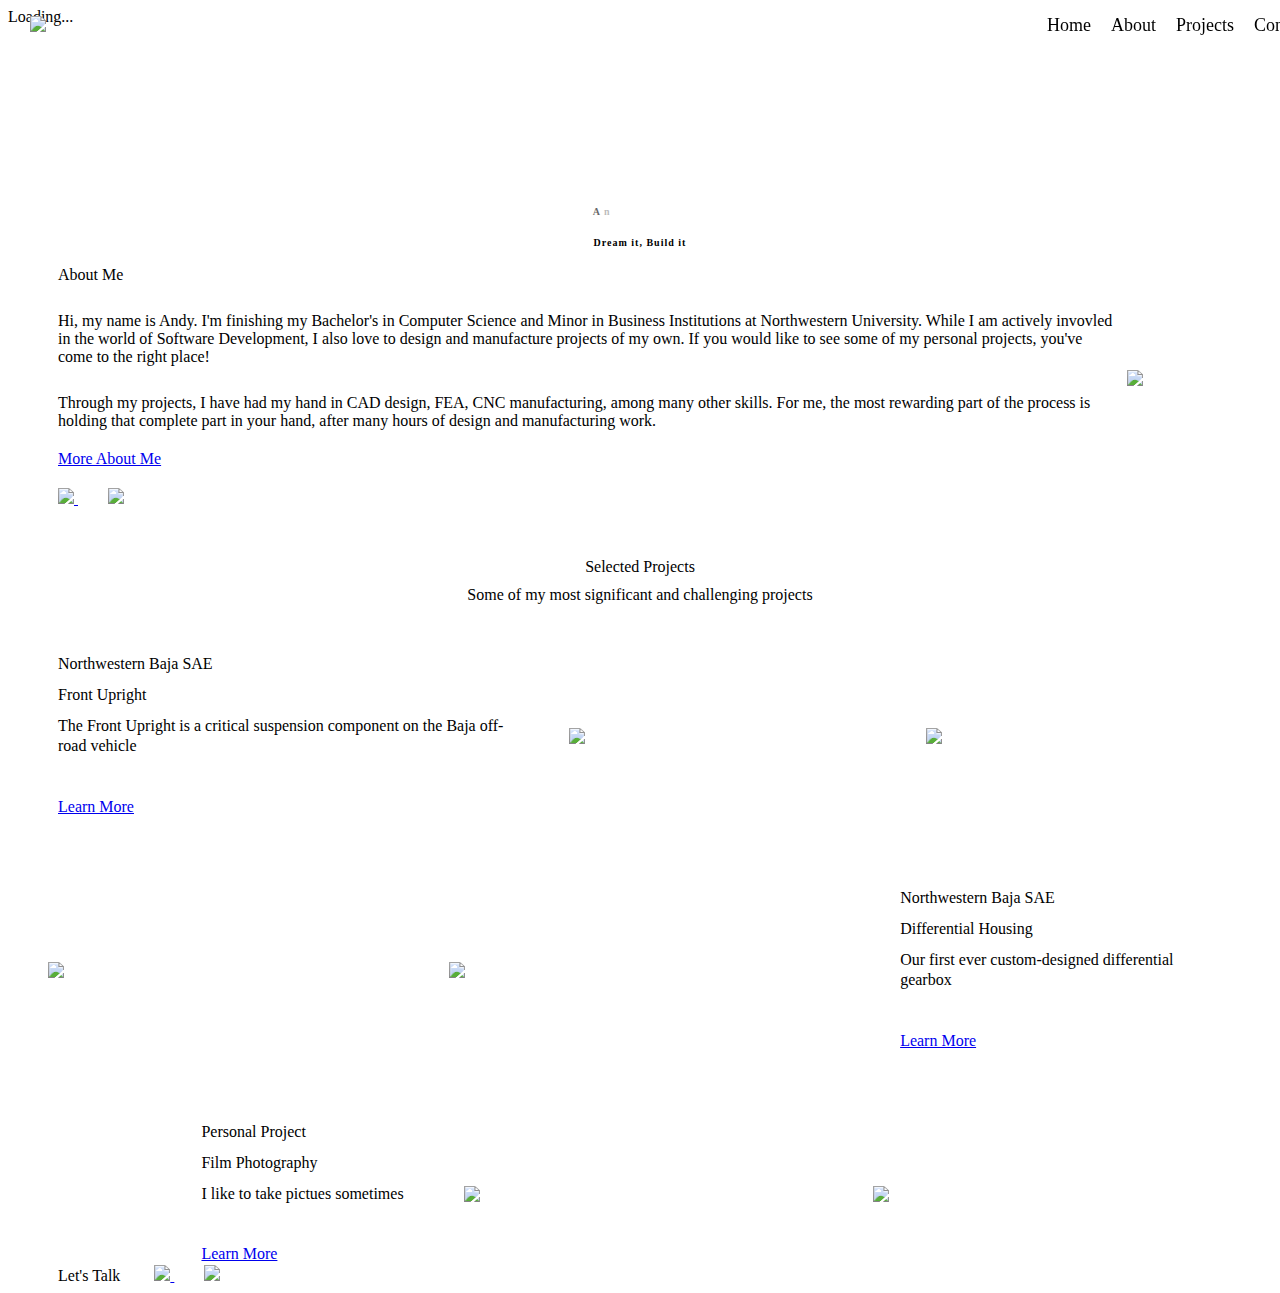
==== commit eff67fad: "Add files via upload" ====
--- a/index.html
+++ b/index.html
@@ -1,7 +1,7 @@
 <!DOCTYPE html>
 <html>
     <head>
-        <title>Rhythm &mdash; One & Multi Page Creative Theme</title>
+        <title>Andy's Portfolio</title>
         <meta name="description" content="">
         <meta name="keywords" content="">
         <meta charset="utf-8">
@@ -10,7 +10,7 @@
         <meta name="viewport" content="width=device-width, initial-scale=1.0, maximum-scale=1.0" />
         
         <!-- Favicons -->
-        <link rel="shortcut icon" href="images/favicon.png">
+        <link rel="shortcut icon" href="images/logo_image.png">
         <link rel="apple-touch-icon" href="images/apple-touch-icon.png">
         <link rel="apple-touch-icon" sizes="72x72" href="images/apple-touch-icon-72x72.png">
         <link rel="apple-touch-icon" sizes="114x114" href="images/apple-touch-icon-114x114.png">
@@ -23,8 +23,11 @@
         <link rel="stylesheet" href="css/vertical-rhythm.min.css">
         <link rel="stylesheet" href="css/owl.carousel.css">
         <link rel="stylesheet" href="css/magnific-popup.css">        
-
-        
+        
+        <link rel="preconnect" href="https://fonts.googleapis.com">
+        <link rel="preconnect" href="https://fonts.gstatic.com" crossorigin>
+        <!-- Include GSAP (Add this in the <head> or before closing </body>) -->
+        <script src="https://cdnjs.cloudflare.com/ajax/libs/gsap/3.12.2/gsap.min.js"></script>
     </head>
     <body class="appear-animate">
         
@@ -36,26 +39,79 @@
         
         <!-- Page Wrap -->
         <div class="page" id="top">
-            
+            <header id="navbar" style="
+                position: fixed;
+                top: 0;
+                left: 0;
+                width: 100%;
+                padding: 15px 30px;
+                display: flex;
+                justify-content: space-between;
+                align-items: center;
+                z-index: 1000;
+                transition: background 0.5s ease, color 0.5s ease, box-shadow 0.3s ease;
+                background: transparent;
+                color: white;
+                ">
+                <!-- Logo (Left Aligned) -->
+                <a href="index.html">
+                    <img src="images/logo_image.png">
+                </a>
+
+                <!-- Navigation Links -->
+                <nav>
+                    <ul style="
+                        list-style: none;
+                        display: flex;
+                        gap: 20px;
+                        margin: 0;
+                        padding: 0;
+                    " class="poppins-regular">
+                        <li><a href="#home" style="color: black; text-decoration: none; font-size: 18px;">Home</a></li>
+                        <li><a href="#about" style="color: black; text-decoration: none; font-size: 18px;">About</a></li>
+                        <li><a href="#projects" style="color: black; text-decoration: none; font-size: 18px;">Projects</a></li>
+                        <li><a href="#contact" style="color: black; text-decoration: none; font-size: 18px;">Contact</a></li>
+                    </ul>
+                </nav>
+            </header>
+
+            <script>
+                // JavaScript to detect scroll and change navbar background
+                window.onscroll = function() {
+                    var navbar = document.getElementById("navbar");
+                    if (window.scrollY > 0) {
+                        navbar.style.background = "white";
+                        navbar.style.color = "black"; // Change text color to black for contrast
+                    } else {
+                        navbar.style.background = "transparent";
+                        navbar.style.color = "white"; // Keep text color white when transparent
+                        navbar.style.boxShadow = "none"; // Remove shadow when transparent
+                    }
+                };
+            </script>
+
             <!-- Home Section -->
-            <section class="home-section bg-dark-alfa-30 parallax-2" data-background="images/full-width-images/section-bg-1.jpg" id="home">
+            <section class="home-section" data-background="images/ai_generated_background_image.jpg" id="home">
                 <div class="js-height-full">
                     
-                    <!-- Hero Content -->
-                    <div class="home-content">
-                        <div class="home-text">
-                            
-                            <h1 class="hs-line-1 font-alt mb-80 mb-xs-30 mt-70 mt-sm-0">
-                                Thomas Rhythm
-                            </h1>
-                            
-                            <div class="hs-line-6">
-                                Extraordinary art director &&nbsp;creative minimalism lover
-                            </div>
-                            
-                        </div>
-                    </div>
-                    <!-- End Hero Content -->
+                    <div style="text-align: center; font-size: 10px; letter-spacing: 1px; font-weight: bold; margin-top: 20vh; color:black;">
+                        <span class="poppins-extrabold name">
+                            <span class="letter">A</span>
+                            <span class="letter">n</span>
+                            <span class="letter">d</span>
+                            <span class="letter">y</span>
+                            <span class="letter">&nbsp;</span>
+                            <span class="letter">Z</span>
+                            <span class="letter">h</span>
+                            <span class="letter">a</span>
+                            <span class="letter">n</span>
+                            <span class="letter">g</span>
+                        </span>
+                        <div style="height: 20px;"></div>
+                        <span class="poppins-bold">
+                            Dream it, Build it
+                        </span>
+                    </div>
                     
                     <!-- Scroll Down -->
                     <div class="local-scroll">
@@ -67,1171 +123,185 @@
             </section>
             <!-- End Home Section -->
             
-            <!-- Navigation panel -->
-            <nav class="main-nav dark transparent stick-fixed">
-                <div class="full-wrapper relative clearfix">
-                    <!-- Logo ( * your text or image into link tag *) -->
-                    <div class="nav-logo-wrap local-scroll">
-                        <a href="#top" class="logo">
-                            <img src="images/logo-white.png" alt="" />
-                        </a>
-                    </div>
-                    <div class="mobile-nav">
-                        <i class="fa fa-bars"></i>
-                    </div>
-                    <!-- Main Menu -->
-                    <div class="inner-nav desktop-nav">
-                        <ul class="clearlist scroll-nav local-scroll">
-                            <li class="active"><a href="#home">Home</a></li>
-                            <li><a href="#about">About</a></li>
-                            <li><a href="#services">Services</a></li>
-                            <li><a href="#portfolio">Portfolio</a></li>
-                            <li><a href="#news">News</a></li>
-                            <li><a href="#contact">Contacts</a></li>
+            
+            
+            <div class="container" style="display: flex; flex-direction: row; align-items:center; gap: 10px;">
+                <div class="container" style="display: flex; flex-direction: column; gap: 10px;">
+                    
+                    <div id="about" style="text-align:left; margin-left: 50px;">
+                        <span class="poppins-extrabold">
+                            <br>
+                            About Me
                             
-                            <li><a href="intro.html">All Demos</a></li>
-                            
-                        </ul>
-                    </div>
+                        </span>            
+                    </div>
+                    <div style="text-align:left; margin-left: 50px;">
+                        <span class="poppins-regular">
+                            <br>
+                            Hi, my name is Andy. I'm finishing my Bachelor's in Computer Science and Minor in Business Institutions at Northwestern University. While I am actively
+                            invovled in the world of Software Development, I also love to design and manufacture projects of my own. If you would like to see some of my personal projects, 
+                            you've come to the right place!                             
+                        </span>            
+                    </div>
+                    <div style="text-align:left; margin-left: 50px;">
+                        <span class="poppins-regular">
+                            <br>
+                            Through my projects, I have had my hand in CAD design, FEA, CNC manufacturing, among many other skills. For me, 
+                            the most rewarding part of the process is holding that complete part in your hand, after many hours of design and manufacturing work. 
+                            <div style="height: 20px;"></div>
+                            <a href="more-about-me.html">More About Me</a>
+                            <div style="height: 20px;"></div>
+                            <a href="mailto:andyzhang20013@gmail.com">
+                                <img src="images/email_logo.png">
+                            </a>
+                            <a href="https://www.linkedin.com/in/andrew-zhang-002b76216/" target="_blank">    
+                                <img src="images/linkedin_logo.png" style="margin-left: 30px;">
+                            </a>
+                        </span>            
+                    </div>
+                    
+                    
                 </div>
-            </nav>
-            <!-- End Navigation panel -->
-            
-            
-            <!-- About Section -->
-            <section class="page-section" id="about">
-                <div class="container relative">
-                    
-                    <h2 class="section-title font-alt align-left mb-70 mb-sm-40">
-                        About Studio
-                    </h2>
-                    
-                    <div class="section-text mb-50 mb-sm-20">
-                        <div class="row">
-                        
-                            <div class="col-md-4">
-                                <blockquote>
-                                    <p>
-                                    Design is&nbsp;not making beauty, beauty emerges from selection, affinities, integration, love.
-                                    </p>
-                                    <footer>
-                                        Louis Kahn
-                                    </footer>
-                                </blockquote>
-                            </div>
-                            
-                            <div class="col-md-4 col-sm-6 mb-sm-50 mb-xs-30">
-                                Lorem ipsum dolor sit amet, consectetur adipiscing elit. In maximus ligula semper metus pellentesque mattis. Maecenas  volutpat, diam enim sagittis quam, id porta quam. Sed id dolor consectetur fermentum nibh volutpat, accumsan purus. 
-                            </div>
-                            
-                            <div class="col-md-4 col-sm-6 mb-sm-50 mb-xs-30">
-                                Etiam sit amet fringilla lacus. Pellentesque suscipit ante at ullamcorper pulvinar neque porttitor. Integer lectus. Praesent sed nisi eleifend, fermentum orci amet, iaculis libero. Donec vel ultricies purus. Nam dictum sem, eu aliquam.
-                            </div>
-                            
-                        </div>
-                    </div>
-                    
-                    <div class="row">
-                        
-                        <!-- Team item -->
-                        <div class="col-sm-4 mb-xs-30 wow fadeInUp">
-                            <div class="team-item">
-                                
-                                <div class="team-item-image">
-                                    
-                                    <img src="images/team/team-1.jpg" alt="" />
-                                    
-                                    <div class="team-item-detail">
-                                        
-                                        <h4 class="font-alt normal">Hello & Welcome!</h4>
-                                        
-                                        <p>
-                                            Lorem ipsum dolor sit amet, consectetur adipiscing elit lacus, a&nbsp;iaculis diam. 
-                                        </p>
-                                        
-                                        <div class="team-social-links">
-                                            <a href="#" target="_blank"><i class="fa fa-facebook"></i></a>
-                                            <a href="#" target="_blank"><i class="fa fa-twitter"></i></a>
-                                            <a href="#" target="_blank"><i class="fa fa-pinterest"></i></a>
-                                        </div>
-                                        
-                                    </div>
-                                </div>
-                                
-                                <div class="team-item-descr font-alt">
-                                    
-                                    <div class="team-item-name">
-                                        Thomas Rhythm 
-                                    </div>
-                                    
-                                    <div class="team-item-role">
-                                        Art Director
-                                    </div>
-                                    
-                                </div>
-                                
+                <img src="images/about_me_image.jpg" width="300"> 
+            </div>
+            
+            
+            <!-- Portfolio Section -->
+            <section class="page-section pb-0" id="projects">
+                <div class="relative">
+                    
+                    <div class="container" style="margin-top:50px; display: flex; flex-direction: column; align-items:center; gap: 10px;">
+                        <span class="poppins-extrabold">
+                            Selected Projects
+                        </span>            
+                        <span class="poppins-regular">
+                            Some of my most significant and challenging projects
+                        </span>  
+                    </div>
+                    <div class="container" style="margin-top:50px; display: flex; flex-direction: row; justify-content: flex-end; align-items:center; gap: 10px;">
+                        <div style="text-align:left; margin-left: 50px; margin-right: 50px; line-height: 1.3;">
+                            <div style="display: flex; flex-direction: column; align-items: flex-start; gap: 10px; width: 100%;">
+                                <div class="poppins-regular" style="flex-shrink: 0;">
+                                    Northwestern Baja SAE
+                                </div>
+                                <div class="poppins-bold" style="flex-shrink: 0;">
+                                    Front Upright
+                                </div>
+                                <div class="poppins-regular" style="flex-shrink: 0;">
+                                    The Front Upright is a critical suspension component on the Baja off-road vehicle
+                                </div>
+                                <div style="height: 20px;"></div>
+                                <div class="poppins-regular" style="flex-shrink: 0;">
+                                    <a href="upright.html">Learn More</a>
+                                </div>
                             </div>
                         </div>
-                        <!-- End Team item -->
-                        
-                        <!-- Team item -->
-                        <div class="col-sm-4 mb-xs-30 wow fadeInUp" data-wow-delay="0.1s">
-                            <div class="team-item">
-                                
-                                <div class="team-item-image">
-                                    
-                                    <img src="images/team/team-2.jpg" alt="" />
-                                    
-                                    <div class="team-item-detail">
-                                        
-                                        <h4 class="font-alt normal">Nice to meet!</h4>
-                                        
-                                        <p>
-                                            Curabitur augue, nec finibus mauris pretium eu. Duis placerat ex gravida nibh tristique porta.
-                                        </p>
-                                        
-                                        <div class="team-social-links">
-                                            <a href="#" target="_blank"><i class="fa fa-facebook"></i></a>
-                                            <a href="#" target="_blank"><i class="fa fa-twitter"></i></a>
-                                            <a href="#" target="_blank"><i class="fa fa-pinterest"></i></a>
-                                        </div>
-                                        
-                                    </div>
-                                </div>
-                                
-                                <div class="team-item-descr font-alt">
-                                    
-                                    <div class="team-item-name">
-                                        Marta Laning
-                                    </div>
-                                    
-                                    <div class="team-item-role">
-                                        Web engineer
-                                    </div>
-                                    
-                                </div>
-                                
+                        <img src="images/upright_cad_image_1.JPG" style="width: 30%; height: auto; display: block; margin-right: 20px;">
+                        <img src="images/upright_cad_image_3.JPG" style="width: 30%; height: auto; display: block; margin-right: 20px;">
+                    </div>
+                    <div style="height: 20px;"></div>
+                    <div class="container" style="margin-top:50px; display: flex; flex-direction: row; justify-content: flex-start; align-items:center; gap: 10px;">
+                        <img src="images/diff_housing_cover_image.jpg" style="width: 30%; height: auto; display: block; margin-left: 40px; margin-right: 20px;">
+                        <img src="images/diff_cam_image_1.JPG" style="width: 30%; height: auto; display: block; margin-right: 20px;">
+                        <div style="text-align:left; margin-left: 50px; margin-right: 50px; line-height: 1.3;">
+                            <div style="display: flex; flex-direction: column; align-items: flex-start; gap: 10px; width: 100%;">
+                                <div class="poppins-regular" style="flex-shrink: 0;">
+                                    Northwestern Baja SAE
+                                </div>
+                                <div class="poppins-bold" style="flex-shrink: 0;">
+                                    Differential Housing
+                                </div>
+                                <div class="poppins-regular" style="flex-shrink: 0;">
+                                    Our first ever custom-designed differential gearbox
+                                </div>
+                                <div style="height: 20px;"></div>
+                                <div class="poppins-regular" style="flex-shrink: 0;">
+                                    <a href="diff-housing-page.html">Learn More</a>
+                                </div>
                             </div>
                         </div>
-                        <!-- End Team item -->
                         
-                        <!-- Team item -->
-                        <div class="col-sm-4 mb-xs-30 wow fadeInUp" data-wow-delay="0.2s">
-                            <div class="team-item">
-                                
-                                <div class="team-item-image">
-                                    
-                                    <img src="images/team/team-3.jpg" alt="" />
-                                    
-                                    <div class="team-item-detail">
-                                        
-                                        <h4 class="font-alt normal">Whats Up!</h4>
-                                        
-                                        <p>
-                                            Adipiscing elit curabitur eu&nbsp;adipiscing lacus eu&nbsp;adipiscing lacus, a&nbsp;iaculis diam. 
-                                        </p>
-                                        
-                                        <div class="team-social-links">
-                                            <a href="#" target="_blank"><i class="fa fa-facebook"></i></a>
-                                            <a href="#" target="_blank"><i class="fa fa-twitter"></i></a>
-                                            <a href="#" target="_blank"><i class="fa fa-pinterest"></i></a>
-                                        </div>
-                                        
-                                    </div>
-                                </div>
-                                
-                                <div class="team-item-descr font-alt">
-                                    
-                                    <div class="team-item-name">
-                                        Steve ANDERS
-                                    </div>
-                                    
-                                    <div class="team-item-role">
-                                        Developer
-                                    </div>
-                                    
-                                </div>
-                                
+                    </div>
+
+                    <div style="height: 20px;"></div>
+                    <div class="container" style="margin-top:50px; display: flex; flex-direction: row; justify-content: flex-end; align-items:center; gap: 10px;">
+                        
+                        <div style="text-align:left; margin-left: 50px; margin-right: 50px; line-height: 1.3;">
+                            <div style="display: flex; flex-direction: column; align-items: flex-start; gap: 10px; width: 100%;">
+                                <div class="poppins-regular" style="flex-shrink: 0;">
+                                    Personal Project
+                                </div>
+                                <div class="poppins-bold" style="flex-shrink: 0;">
+                                    Film Photography
+                                </div>
+                                <div class="poppins-regular" style="flex-shrink: 0;">
+                                    I like to take pictues sometimes
+                                </div>
+                                <div style="height: 20px;"></div>
+                                <div class="poppins-regular" style="flex-shrink: 0;">
+                                    <a href="photography.html">Learn More</a>
+                                </div>
                             </div>
                         </div>
-                        <!-- End Team item -->
-                        
-                    </div>
-                    
-                    
-                </div>
-            </section>
-            <!-- End About Section -->
-            
-            <!-- Divider -->
-            <hr class="mt-0 mb-0 "/>
-            <!-- End Divider -->
-            
-            <!-- Services Section -->
-            <section class="page-section" id="services">
-                <div class="container relative">
-                    
-                    <h2 class="section-title font-alt mb-70 mb-sm-40">
-                        Services
-                    </h2>
-                    
-                    <!-- Nav tabs -->
-                    <ul class="nav nav-tabs tpl-alt-tabs font-alt pt-30 pt-sm-0 pb-30 pb-sm-0">
-                        <li class="active">
-                            <a href="#service-branding" data-toggle="tab">
-                                
-                                <div class="alt-tabs-icon">
-                                    <span class="icon-strategy"></span>
-                                </div>
-                                
-                                Branding
-                            </a>
-                        </li>
-                        <li>
-                            <a href="#service-web-design" data-toggle="tab">
-                                
-                                <div class="alt-tabs-icon">
-                                    <span class="icon-desktop"></span>
-                                </div>
-                                
-                                Web Design
-                            </a>
-                        </li>
-                        <li>
-                            <a href="#service-graphic" data-toggle="tab">
-                                
-                                <div class="alt-tabs-icon">
-                                    <span class="icon-tools"></span>
-                                </div>
-                                
-                                Graphic Design
-                            </a>
-                        </li>
-                        <li>
-                            <a href="#service-development" data-toggle="tab">
-                                
-                                <div class="alt-tabs-icon">
-                                    <span class="icon-gears"></span>
-                                </div>
-                                
-                                Development
-                            </a>
-                        </li>
-                        <li>
-                            <a href="#service-photography" data-toggle="tab">
-                                
-                                <div class="alt-tabs-icon">
-                                    <span class="icon-camera"></span>
-                                </div>
-                                
-                                Photography
-                            </a>
-                        </li>
-                    </ul>
-                    <!-- End Nav tabs -->
-                    
-                    <!-- Tab panes -->
-                    <div class="tab-content tpl-tabs-cont">
-                        
-                        <!-- Service Item -->
-                        <div class="tab-pane fade in active" id="service-branding">
-                            
-                            <div class="section-text">
-                                <div class="row">
-                                    <div class="col-md-4 mb-md-40 mb-xs-30">
-                                        <blockquote class="mb-0">
-                                            <p>
-                                                A&nbsp;brand for a&nbsp;company is&nbsp;like a&nbsp;reputation 
-                                                for a&nbsp;person. You earn reputation by&nbsp;trying to&nbsp;do&nbsp;hard 
-                                                things well.
-                                            </p>
-                                            <footer>
-                                                Jeff Bezos
-                                            </footer>
-                                        </blockquote>
-                                    </div>
-                                    <div class="col-md-4 col-sm-6 mb-sm-50 mb-xs-30">
-                                        Maecenas  volutpat, diam enim sagittis quam, id porta quam. Sed id dolor consectetur fermentum 
-                                        volutpat nibh, accumsan purus. Lorem ipsum dolor sit semper amet, consectetur adipiscing elit. 
-                                        In maximus ligula metus pellentesque mattis.  
-                                    </div>
-                                    <div class="col-md-4 col-sm-6 mb-sm-50 mb-xs-30">
-                                        Donec vel ultricies purus. Nam dictum sem, ipsum aliquam . Etiam sit amet fringilla lacus. 
-                                        Pellentesque suscipit ante at ullamcorper pulvinar neque porttitor. Integer lectus. 
-                                        Praesent sed nisi eleifend, fermentum orci amet, iaculis libero. 
-                                    </div>
-                                </div>
-                            </div>
-                            
-                        </div>
-                        <!-- End Service Item -->
-                        
-                        <!-- Service Item -->
-                        <div class="tab-pane fade" id="service-web-design">
-                            
-                            <div class="section-text">
-                                <div class="row">
-                                    <div class="col-md-4 mb-md-40 mb-xs-30">
-                                        <blockquote class="mb-0">
-                                            <p>
-                                                It&nbsp;doesn&rsquo;t matter how many times&nbsp;I have to&nbsp;click, as&nbsp;long 
-                                                as&nbsp;each click is&nbsp;a&nbsp;mindless, unambiguous choice.
-                                            </p>
-                                            <footer>
-                                                Steve Krug
-                                            </footer>
-                                        </blockquote>
-                                    </div>
-                                    <div class="col-md-4 col-sm-6 mb-sm-50 mb-xs-30">
-                                        Cras mi tortor, laoreet id ornare et, accumsan non magna. Maecenas vulputate accumsan velit. 
-                                        Curabitur a nulla ex. Nam a tincidunt ante. Vitae gravida turpis. Vestibulum varius
-                                        nulla non nulla scelerisque tristique.
-                                    </div>
-                                    <div class="col-md-4 col-sm-6 mb-sm-50 mb-xs-30">
-                                        Mauris id viverra augue, eu porttitor diam. Praesent faucibus est a interdum elementum. 
-                                        Nam varius at ipsum id dignissim. Nam a tincidunt ante lorem. Pellentesque suscipit ante
-                                        at ullamcorper pulvinar neque porttitor. 
-                                    </div>
-                                </div>
-                            </div>
-                            
-                        </div>
-                        <!-- End Service Item -->
-                        
-                        <!-- Service Item -->
-                        <div class="tab-pane fade" id="service-graphic">
-                            
-                            <div class="section-text">
-                                <div class="row">
-                                    <div class="col-md-4 mb-md-40 mb-xs-30">
-                                        <blockquote class="mb-0">
-                                            <p>
-                                                Never fall in&nbsp;love with an&nbsp;idea. They&rsquo;re whores. If&nbsp;the one you&rsquo;re with isn&rsquo;t doing the job, there&rsquo;s always another.
-                                            </p>
-                                            <footer>
-                                                Chip Kidd
-                                            </footer>
-                                        </blockquote>
-                                    </div>
-                                    <div class="col-md-4 col-sm-6 mb-sm-50 mb-xs-30">
-                                        Lorem ipsum dolor sit semper amet, consectetur adipiscing elit. In maximus ligula metus pellentesque
-                                        mattis. Donec vel ultricies purus. Nam dictum sem, ipsum aliquam . Praesent sed nisi eleifend, 
-                                        fermentum orci amet, iaculis libero. 
-                                    </div>
-                                    <div class="col-md-4 col-sm-6 mb-sm-50 mb-xs-30">
-                                         
-                                        Pellentesque suscipit ante at ullamcorper pulvinar neque porttitor. Integer lectus. Etiam sit amet 
-                                        fringilla lacus. Maecenas  volutpat, diam enim sagittis quam, id porta quam. Sed id&nbsp;dolor 
-                                        consectetur fermentum volutpat nibh, accumsan purus. 
-                                    </div>
-                                </div>
-                            </div>
-                            
-                        </div>
-                        <!-- End Service Item -->
-                        
-                        <!-- Service Item -->
-                        <div class="tab-pane fade" id="service-development">
-                            
-                            <div class="section-text">
-                                <div class="row">
-                                    <div class="col-md-4 mb-md-40 mb-xs-30">
-                                        <blockquote class="mb-0">
-                                            <p>
-                                                All that is&nbsp;valuable in&nbsp;human society depends upon the opportunity for development accorded the individual.
-                                            </p>
-                                            <footer>
-                                                Albert Einstein
-                                            </footer>
-                                        </blockquote>
-                                    </div>
-                                    <div class="col-md-4 col-sm-6 mb-sm-50 mb-xs-30">
-                                        Fusce hendrerit vitae nunc id gravida. Donec euismod quis ante at mattis. Mauris dictum ante sit 
-                                        amet enim interdum semper. Vestibulum odio justo, faucibus et dictum eu, malesuada nec neque.
-                                        Maecenas  volutpat, diam enim sagittis. 
-                                    </div>
-                                    <div class="col-md-4 col-sm-6 mb-sm-50 mb-xs-30">
-                                        Pellentesque suscipit ante at ullamcorper pulvinar neque porttitor. Sed id dolor consectetur fermentum 
-                                        volutpat nibh, accumsan purus. Lorem ipsum dolor sit semper amet, consectetur adipiscing elit. 
-                                        Inmed maximus ligula metus pellentesque.
-                                    </div>
-                                </div>
-                            </div>
-                            
-                        </div>
-                        <!-- End Service Item -->
-                        
-                        <!-- Service Item -->
-                        <div class="tab-pane fade" id="service-photography">
-                            
-                            <div class="section-text">
-                                <div class="row">
-                                    <div class="col-md-4 mb-md-40 mb-xs-30">
-                                        <blockquote class="mb-0">
-                                            <p>
-                                                Photography is&nbsp;the simplest thing in&nbsp;the world, but it&nbsp;is&nbsp;incredibly 
-                                                complicated to&nbsp;make it&nbsp;really work.
-                                            </p>
-                                            <footer>
-                                                Martin Parr
-                                            </footer>
-                                        </blockquote>
-                                    </div>
-                                    <div class="col-md-4 col-sm-6 mb-sm-50 mb-xs-30">
-                                        Donec vel ultricies purus. Nam dictum sem, ipsum aliquam . Etiam sit amet fringilla lacus. 
-                                        Pellentesque suscipit ante at ullamcorper pulvinar neque porttitor. Integer lectus. 
-                                        Praesent sed nisi eleifend, fermentum orci amet, iaculis libero. 
-                                    </div>
-                                    <div class="col-md-4 col-sm-6 mb-sm-50 mb-xs-30">
-                                        Maecenas  volutpat, diam enim sagittis quam, id porta quam. Sed id dolor consectetur fermentum 
-                                        volutpat nibh, accumsan purus. Lorem ipsum dolor sit semper amet, consectetur adipiscing elit. 
-                                        In maximus ligula metus pellentesque mattis. 
-                                    </div>
-                                </div>
-                            </div>
-                            
-                        </div>
-                        <!-- End Service Item -->
-                        
-                    </div>
-                    <!-- End Tab panes -->
-                    
-                </div>
-            </section>
-            <!-- End Services Section -->
-            
-            
-            <!-- Call Action Section -->
-            <section class="page-section pt-0 pb-0 banner-section bg-dark" data-background="images/full-width-images/section-bg-2.jpg">
-                <div class="container relative">
-                    
-                    <div class="row">
-                        
-                        <div class="col-sm-6">
-                            
-                            <div class="mt-140 mt-lg-80 mb-140 mb-lg-80">
-                                <div class="banner-content">
-                                    <h3 class="banner-heading font-alt">Looking for exclusive digital services?</h3>
-                                    <div class="banner-decription">
-                                        Proin fringilla augue at maximus vestibulum. Nam pulvinar vitae neque et porttitor. 
-                                        Integer non dapibus diam, ac eleifend lectus.
-                                    </div>
-                                    <div class="local-scroll">
-                                        <a href="#contact" class="btn btn-mod btn-w btn-medium btn-round">Lets talk</a>
-                                    </div>
-                                </div>
-                            </div>
-                            
-                        </div>
-                        
-                        <div class="col-sm-6 banner-image wow fadeInUp">
-                            <img src="images/promo-1.png" alt="" />
-                        </div>
-                        
-                    </div>
-                    
-                </div>
-            </section>
-            <!-- End Call Action Section -->
-            
-            
-            <!-- Portfolio Section -->
-            <section class="page-section pb-0" id="portfolio">
-                <div class="relative">
-                    
-                    <h2 class="section-title font-alt mb-70 mb-sm-40">
-                        Portfolio
-                    </h2>
-                    
-                    <div class="container">
-                        <div class="row">
-                            <div class="col-md-8 col-md-offset-2">
-                                
-                                <div class="section-text align-center mb-70 mb-xs-40">
-                                    In&nbsp;auctor ex&nbsp;id&nbsp;urna faucibus porttitor. Lorem ipsum dolor sit amet, 
-                                    consectetur adipiscing elit. In&nbsp;maximus ligula semper metus pellentesque mattis.  
-                                    Maecenas volutpat, diam enim sagittis quam, id&nbsp;porta quam. Sed id&nbsp;dolor 
-                                    consectetur fermentum nibh volutpat, accumsan purus.
-                                </div>
-                                
-                            </div>
-                        </div>
-                    </div>
-                    
-                    <!-- Works Filter -->                    
-                    <div class="works-filter font-alt align-center">
-                        <a href="#" class="filter active" data-filter="*">All works</a>
-                        <a href="#" class="filter" data-filter=".branding">Branding</a>
-                        <a href="#" class="filter" data-filter=".design">Design</a>
-                        <a href="#" class="filter" data-filter=".photography">Photography</a>
-                    </div>                    
-                    <!-- End Works Filter -->
-                    
-                    <!-- Works Grid -->
-                    <ul class="works-grid work-grid-3 work-grid-gut clearfix font-alt hover-white hide-titles" id="work-grid">
-                        
-                        <!-- Work Item (Lightbox) -->
-                        <li class="work-item mix photography">
-                            <a href="images/portfolio/full-project-1.jpg" class="work-lightbox-link mfp-image">
-                                <div class="work-img">
-                                    <img src="images/portfolio/projects-1.jpg" alt="Work" />
-                                </div>
-                                <div class="work-intro">
-                                    <h3 class="work-title">Portrait</h3>
-                                    <div class="work-descr">
-                                        Lightbox 
-                                    </div>
-                                </div>
-                            </a>
-                        </li>
-                        <!-- End Work Item -->
-                        
-                        <!-- Work Item (External Page) -->
-                        <li class="work-item mix branding design">
-                            <a href="portfolio-single-1.html" class="work-ext-link">
-                                <div class="work-img">
-                                    <img class="work-img" src="images/portfolio/projects-2.jpg" alt="Work" />
-                                </div>
-                                <div class="work-intro">
-                                    <h3 class="work-title">Vase 3D</h3>
-                                    <div class="work-descr">
-                                        External Page
-                                    </div>
-                                </div>
-                            </a>
-                        </li>
-                        <!-- End Work Item -->
-                        
-                        <!-- Work Item (External Page) -->
-                        <li class="work-item mix branding">
-                            <a href="portfolio-single-1.html" class="work-ext-link">
-                                <div class="work-img">
-                                    <img class="work-img" src="images/portfolio/projects-3.jpg" alt="Work" />
-                                </div>
-                                <div class="work-intro">
-                                    <h3 class="work-title">Boy in T-shirt</h3>
-                                    <div class="work-descr">
-                                        External Page
-                                    </div>
-                                </div>
-                            </a>
-                        </li>
-                        <!-- End Work Item -->
-                        
-                        <!-- Work Item (External Page) -->
-                        <li class="work-item mix design photography">
-                            <a href="portfolio-single-1.html" class="work-ext-link">
-                                <div class="work-img">
-                                    <img class="work-img" src="images/portfolio/projects-4.jpg" alt="Work" />
-                                </div>
-                                <div class="work-intro">
-                                    <h3 class="work-title">Space</h3>
-                                    <div class="work-descr">
-                                        External Page
-                                    </div>
-                                </div>
-                            </a>
-                        </li>
-                        <!-- End Work Item -->
-                        
-                        <!-- Work Item (External Page) -->
-                        <li class="work-item mix design">
-                            <a href="portfolio-single-1.html" class="work-ext-link">
-                                <div class="work-img">
-                                    <img class="work-img" src="images/portfolio/projects-5.jpg" alt="Work" />
-                                </div>
-                                <div class="work-intro">
-                                    <h3 class="work-title">Model</h3>
-                                    <div class="work-descr">
-                                        External Page
-                                    </div>
-                                </div>
-                            </a>
-                        </li>
-                        <!-- End Work Item -->
-                        
-                        <!-- Work Item (Lightbox) -->
-                        <li class="work-item mix design branding">
-                            <a href="images/portfolio/full-project-3.jpg" class="work-lightbox-link mfp-image">
-                                <div class="work-img">
-                                    <img src="images/portfolio/projects-6.jpg" alt="Work" />
-                                </div>
-                                <div class="work-intro">
-                                    <h3 class="work-title">Young Man</h3>
-                                    <div class="work-descr">
-                                        Lightbox
-                                    </div>
-                                </div>
-                            </a>
-                        </li>
-                        <!-- End Work Item -->
-                        
-                    </ul>
-                    <!-- End Works Grid -->
+                        <img src="images/michigan_central_image.jpg" style="width: 30%; height: auto; display: block; margin-right: 20px;">
+                        <img src="images/photography_cover_image.jpg" style="width: 30%; height: auto; display: block; margin-right: 20px;">
+                    </div>
+
                     
                 </div>
             </section>
             <!-- End Portfolio Section -->
             
             
-            <!-- Call Action Section -->
-            <section class="small-section bg-dark">
-                <div class="container relative">
-                    
-                    <div class="align-center">
-                        <h3 class="banner-heading font-alt">Like Our Creative Works?</h3>
-                        <div class="local-scroll">
-                            <a href="#contact" class="btn btn-mod btn-w btn-medium btn-round">Start Project</a>
-                        </div>
-                    </div>
-                    
-                </div>
-            </section>
-            <!-- End Call Action Section -->
-            
-            
-            <!-- Features Section -->
-            <section class="page-section">
-                <div class="container relative">
-                    
-                    <h2 class="section-title font-alt mb-70 mb-sm-40">
-                        Why Choose Us?
-                    </h2>
-                    
-                    <!-- Features Grid -->
-                    <div class="row multi-columns-row alt-features-grid">
-                        
-                        <!-- Features Item -->
-                        <div class="col-sm-6 col-md-4 col-lg-4">
-                            <div class="alt-features-item align-center">
-                                <div class="alt-features-icon">
-                                    <span class="icon-flag"></span>
-                                </div>
-                                <h3 class="alt-features-title font-alt">We’re Creative</h3>
-                                <div class="alt-features-descr align-left">
-                                    Lorem ipsum dolor sit amet, c-r adipiscing elit. 
-                                    In maximus ligula semper metus pellentesque mattis. 
-                                    Maecenas  volutpat, diam enim.
-                                </div>
-                            </div>
-                        </div>
-                        <!-- End Features Item -->
-                        
-                        <!-- Features Item -->
-                        <div class="col-sm-6 col-md-4 col-lg-4">
-                            <div class="alt-features-item align-center">
-                                <div class="alt-features-icon">
-                                    <span class="icon-clock"></span>
-                                </div>
-                                <h3 class="alt-features-title font-alt">We’re Punctual</h3>
-                                <div class="alt-features-descr align-left">
-                                    Proin fringilla augue at maximus vestibulum. 
-                                    Nam pulvinar vitae neque et porttitor. Praesent sed 
-                                    nisi eleifend, lorem fermentum orci sit amet, iaculis libero.
-                                </div>
-                            </div>
-                        </div>
-                        <!-- End Features Item -->
-                        
-                        <!-- Features Item -->
-                        <div class="col-sm-6 col-md-4 col-lg-4">
-                            <div class="alt-features-item align-center">
-                                <div class="alt-features-icon">
-                                    <span class="icon-hotairballoon"></span>
-                                </div>
-                                <h3 class="alt-features-title font-alt">We have magic</h3>
-                                <div class="alt-features-descr align-left">
-                                    Curabitur iaculis accumsan augue, nec finibus mauris pretium eu. 
-                                    Duis placerat ex gravida nibh tristique porta. Nulla facilisi. 
-                                    Suspendisse ultricies eros blandit.
-                                </div>
-                            </div>
-                        </div>
-                        <!-- End Features Item -->
-                        
-                        <!-- Features Item -->
-                        <div class="col-sm-6 col-md-4 col-lg-4">
-                            <div class="alt-features-item align-center">
-                                <div class="alt-features-icon">
-                                    <span class="icon-heart"></span>
-                                </div>
-                                <h3 class="alt-features-title font-alt">We love minimalism</h3>
-                                <div class="alt-features-descr align-left">
-                                    Cras luctus interdum sodales. Quisque quis odio dui. Sedes sit 
-                                    amet neque malesuada, lobortis  commodo magna ntesque pharetra 
-                                    metus vivera sagittis.
-                                </div>
-                            </div>
-                        </div>
-                        <!-- End Features Item -->
-                        
-                        <!-- Features Item -->
-                        <div class="col-sm-6 col-md-4 col-lg-4">
-                            <div class="alt-features-item align-center">
-                                <div class="alt-features-icon">
-                                    <span class="icon-linegraph"></span>
-                                </div>
-                                <h3 class="alt-features-title font-alt">We’re responsible</h3>
-                                <div class="alt-features-descr align-left">
-                                    Fusce aliquet quam eget neque ultrices elementum. Nulla posuere 
-                                    felis id arcu blandit sagittis. Eleifender vestibulum purus, sit 
-                                    amet vulputate risus.
-                                </div>
-                            </div>
-                        </div>
-                        <!-- End Features Item -->
-                        
-                        <!-- Features Item -->
-                        <div class="col-sm-6 col-md-4 col-lg-4">
-                            <div class="alt-features-item align-center">
-                                <div class="alt-features-icon">
-                                    <span class="icon-chat"></span>
-                                </div>
-                                <h3 class="alt-features-title font-alt">We're Friendly</h3>
-                                <div class="alt-features-descr align-left">
-                                    Pulvinar vitae neque et porttitor. Integer non dapibus diam, ac 
-                                    eleifend lectus. Praesent sed nisi eleifend, fermentum orci sit 
-                                    amet, iaculis libero interdum.
-                                </div>
-                            </div>
-                        </div>
-                        <!-- End Features Item -->
-                        
-                    </div>
-                    <!-- End Features Grid -->
-                
-                </div>
-            </section>
-            <!-- End Features Section -->
-            
-            
-            <!-- Testimonials Section -->
-            <section class="page-section bg-dark bg-dark-alfa-90 fullwidth-slider" data-background="images/full-width-images/section-bg-3.jpg">
-                
-                <!-- Slide Item -->
-                <div>
-                    <div class="container relative">
-                        <div class="row">
-                            <div class="col-md-8 col-md-offset-2 align-center">
-                                <!-- Section Icon -->
-                                <div class="section-icon">
-                                    <span class="icon-quote"></span>
-                                </div>
-                                <!-- Section Title --><h3 class="small-title font-alt">What people say?</h3>
-                                <blockquote class="testimonial white">
-                                    <p>
-                                        Phasellus luctus commodo ullamcorper a posuere rhoncus commodo elit. Aenean congue,
-                                        risus utaliquam dapibus. Thanks!
-                                    </p>
-                                    <footer class="testimonial-author">
-                                        John Doe, doodle inc.
-                                    </footer>
-                                </blockquote>
-                            </div>
-                        </div>
-                    </div>
-                </div>
-                <!-- End Slide Item -->
-                
-                <!-- Slide Item -->
-                <div>
-                    <div class="container relative">
-                        <div class="row">
-                            <div class="col-md-8 col-md-offset-2 align-center">
-                                <!-- Section Icon -->
-                                <div class="section-icon">
-                                    <span class="icon-quote"></span>
-                                </div>
-                                <!-- Section Title --><h3 class="small-title font-alt">What people say?</h3>
-                                <blockquote class="testimonial white">
-                                    <p>
-                                        Phasellus luctus commodo ullamcorper a posuere rhoncus commodo elit. Aenean congue,
-                                        risus utaliquam dapibus. Thanks!
-                                    </p>
-                                    <footer class="testimonial-author">
-                                        John Doe, doodle inc.
-                                    </footer>
-                                </blockquote>
-                            </div>
-                        </div>
-                    </div>
-                </div>
-                <!-- End Slide Item -->
-                
-                <!-- Slide Item -->
-                <div>
-                    <div class="container relative">
-                        <div class="row">
-                            <div class="col-md-8 col-md-offset-2 align-center">
-                                <!-- Section Icon -->
-                                <div class="section-icon">
-                                    <span class="icon-quote"></span>
-                                </div>
-                                <!-- Section Title --><h3 class="small-title font-alt">What people say?</h3>
-                                <blockquote class="testimonial white">
-                                    <p>
-                                        Phasellus luctus commodo ullamcorper a posuere rhoncus commodo elit. Aenean congue,
-                                        risus utaliquam dapibus. Thanks!
-                                    </p>
-                                    <footer class="testimonial-author">
-                                        John Doe, doodle inc.
-                                    </footer>
-                                </blockquote>
-                            </div>
-                        </div>
-                    </div>
-                </div>
-                <!-- End Slide Item -->
-                
-            </section>
-            <!-- End Testimonials Section -->
-            
-            
-            <!-- Blog Section -->
-            <section class="page-section" id="news">
-                <div class="container relative">
-                    
-                    <h2 class="section-title font-alt align-left mb-70 mb-sm-40">
-                        Latest News
-                        
-                        <a href="blog-classic-sidebar-right.html" class="section-more right">All News in our blog <i class="fa fa-angle-right"></i></a>
-                        
-                    </h2>
-                    
-                    <div class="row multi-columns-row">
-                        
-                        <!-- Post Item -->
-                        <div class="col-sm-6 col-md-4 col-lg-4 mb-md-50 wow fadeIn" data-wow-delay="0.1s" data-wow-duration="2s">
-                            
-                            <div class="post-prev-img">
-                                <a href="blog-single-sidebar-right.html"><img src="images/blog/post-prev-1.jpg" alt="" /></a>
-                            </div>
-                            
-                            <div class="post-prev-title font-alt">
-                                <a href="">New Web Design Trends</a>
-                            </div>
-                            
-                            <div class="post-prev-info font-alt">
-                                <a href="">John Doe</a> | 10 December
-                            </div>
-                            
-                            <div class="post-prev-text">
-                                Maecenas  volutpat, diam enim sagittis quam, id porta quam. Sed id dolor 
-                                consectetur fermentum nibh volutpat, accumsan purus. 
-                            </div>
-                            
-                            <div class="post-prev-more">
-                                <a href="" class="btn btn-mod btn-gray btn-round">Read More <i class="fa fa-angle-right"></i></a>
-                            </div>
-                            
-                        </div>
-                        <!-- End Post Item -->
-                        
-                        <!-- Post Item -->
-                        <div class="col-sm-6 col-md-4 col-lg-4 mb-md-50 wow fadeIn" data-wow-delay="0.2s" data-wow-duration="2s">
-                            
-                            <div class="post-prev-img">
-                                <a href="blog-single-sidebar-right.html"><img src="images/blog/post-prev-2.jpg" alt="" /></a>
-                            </div>
-                            
-                            <div class="post-prev-title font-alt">
-                                <a href="">Minimalistic Design Forever</a>
-                            </div>
-                            
-                            <div class="post-prev-info font-alt">
-                                <a href="">John Doe</a> | 9 December
-                            </div>
-                            
-                            <div class="post-prev-text">
-                                Maecenas  volutpat, diam enim sagittis quam, id porta quam. Sed id dolor 
-                                consectetur fermentum nibh volutpat, accumsan purus. 
-                            </div>
-                            
-                            <div class="post-prev-more">
-                                <a href="" class="btn btn-mod btn-gray btn-round">Read More <i class="fa fa-angle-right"></i></a>
-                            </div>
-                            
-                        </div>
-                        <!-- End Post Item -->
-                        
-                        <!-- Post Item -->
-                        <div class="col-sm-6 col-md-4 col-lg-4 mb-md-50 wow fadeIn" data-wow-delay="0.3s" data-wow-duration="2s">
-                            
-                            <div class="post-prev-img">
-                                <a href="blog-single-sidebar-right.html"><img src="images/blog/post-prev-3.jpg" alt="" /></a>
-                            </div>
-                            
-                            <div class="post-prev-title font-alt">
-                                <a href="">Hipster&rsquo;s Style in&nbsp;Web</a>
-                            </div>
-                            
-                            <div class="post-prev-info font-alt">
-                                <a href="">John Doe</a> | 7 December
-                            </div>
-                            
-                            <div class="post-prev-text">
-                                Maecenas  volutpat, diam enim sagittis quam, id porta quam. Sed id dolor 
-                                consectetur fermentum nibh volutpat, accumsan purus. 
-                            </div>
-                            
-                            <div class="post-prev-more">
-                                <a href="" class="btn btn-mod btn-gray btn-round">Read More <i class="fa fa-angle-right"></i></a>
-                            </div>
-                            
-                        </div>
-                        <!-- End Post Item -->
-                        
-                    </div>
-                    
-                </div>
-            </section>
-            <!-- End Blog Section -->
-            
-            
-            <!-- Newsletter Section -->
-            <section class="small-section bg-gray-lighter">
-                <div class="container relative">
-                    
-                    <form class="form align-center" id="mailchimp">
-                        <div class="row">
-                            <div class="col-md-8 col-md-offset-2">
-                                
-                                <div class="newsletter-label font-alt">
-                                    Stay informed with our newsletter
-                                </div>
-                                
-                                <div class="mb-20">
-                                    <input placeholder="Enter Your Email" class="newsletter-field form-control input-md round mb-xs-10" type="email" pattern=".{5,100}" required/>
-                                    
-                                    <button type="submit" class="btn btn-mod btn-medium btn-round mb-xs-10">
-                                        Subscribe
-                                    </button>
-                                </div>
-                                
-                                <div class="form-tip">
-                                    <i class="fa fa-info-circle"></i> Please trust us, we will never send you spam
-                                </div>
-                                
-                                <div id="subscribe-result"></div>
-                                
-                            </div>
-                        </div>
-                    </form>
-                    
-                </div>
-            </section>
-            <!-- End Newsletter Section -->
+            
+            
+           
+            
+            
+            
+            
+            
+
             
             
             <!-- Contact Section -->
             <section class="page-section" id="contact">
                 <div class="container relative">
-                    
-                    <h2 class="section-title font-alt mb-70 mb-sm-40">
-                        Contact
-                    </h2>
-                    
-                    <div class="row mb-60 mb-xs-40">
-                        
-                        <div class="col-md-8 col-md-offset-2">
-                            <div class="row">
-                                
-                                <!-- Phone -->
-                                <div class="col-sm-6 col-lg-4 pt-20 pb-20 pb-xs-0">
-                                    <div class="contact-item">
-                                        <div class="ci-icon">
-                                            <i class="fa fa-phone"></i>
-                                        </div>
-                                        <div class="ci-title font-alt">
-                                            Call Us
-                                        </div>
-                                        <div class="ci-text">
-                                            +61 3 8376 6284
-                                        </div>
-                                    </div>
-                                </div>
-                                <!-- End Phone -->
-                                
-                                <!-- Address -->
-                                <div class="col-sm-6 col-lg-4 pt-20 pb-20 pb-xs-0">
-                                    <div class="contact-item">
-                                        <div class="ci-icon">
-                                            <i class="fa fa-map-marker"></i>
-                                        </div>
-                                        <div class="ci-title font-alt">
-                                            Address
-                                        </div>
-                                        <div class="ci-text">
-                                            245 Quigley Blvd, Ste K
-                                        </div>
-                                    </div>
-                                </div>
-                                <!-- End Address -->
-                                
-                                <!-- Email -->
-                                <div class="col-sm-6 col-lg-4 pt-20 pb-20 pb-xs-0">
-                                    <div class="contact-item">
-                                        <div class="ci-icon">
-                                            <i class="fa fa-envelope"></i>
-                                        </div>
-                                        <div class="ci-title font-alt">
-                                            Email
-                                        </div>
-                                        <div class="ci-text">
-                                            <a href="mailto:support@bestlooker.pro">support@bestlooker.pro</a>
-                                        </div>
-                                    </div>
-                                </div>
-                                <!-- End Email -->
-                                
-                            </div>
-                        </div>
-                        
-                    </div>
-                    
-                    <!-- Contact Form -->                            
-                    <div class="row">
-                        <div class="col-md-8 col-md-offset-2">
-                            
-                            <form class="form contact-form" id="contact_form">
-                                <div class="clearfix">
-                                    
-                                    <div class="cf-left-col">
-                                        
-                                        <!-- Name -->
-                                        <div class="form-group">
-                                            <input type="text" name="name" id="name" class="input-md round form-control" placeholder="Name" pattern=".{3,100}" required>
-                                        </div>
-                                        
-                                        <!-- Email -->
-                                        <div class="form-group">
-                                            <input type="email" name="email" id="email" class="input-md round form-control" placeholder="Email" pattern=".{5,100}" required>
-                                        </div>
-                                        
-                                    </div>
-                                    
-                                    <div class="cf-right-col">
-                                        
-                                        <!-- Message -->
-                                        <div class="form-group">                                            
-                                            <textarea name="message" id="message" class="input-md round form-control" style="height: 84px;" placeholder="Message"></textarea>
-                                        </div>
-                                        
-                                    </div>
-                                    
-                                </div>
-                                
-                                <div class="clearfix">
-                                    
-                                    <div class="cf-left-col">
-                                        
-                                        <!-- Inform Tip -->                                        
-                                        <div class="form-tip pt-20">
-                                            <i class="fa fa-info-circle"></i> All the fields are required
-                                        </div>
-                                        
-                                    </div>
-                                    
-                                    <div class="cf-right-col">
-                                        
-                                        <!-- Send Button -->
-                                        <div class="align-right pt-10">
-                                            <button class="submit_btn btn btn-mod btn-medium btn-round" id="submit_btn">Submit Message</button>
-                                        </div>
-                                        
-                                    </div>
-                                    
-                                </div>
-                                
-                                
-                                
-                                <div id="result"></div>
-                            </form>
-                            
-                        </div>
-                    </div>
-                    <!-- End Contact Form -->
+                    <div style="text-align:left; margin-left: 50px;">
+                        <span class="poppins-bold">
+                            Let's Talk
+                        </span>
+                        <a href="mailto:andyzhang20013@gmail.com">
+                            <img src="images/email_logo.png" style="margin-left: 30px;">
+                        </a>
+                        <a href="https://www.linkedin.com/in/andrew-zhang-002b76216/" target="_blank">    
+                            <img src="images/linkedin_logo.png" style="margin-left: 30px;">
+                        </a>
+                    </div>
+                    
+
+                    
                     
                 </div>
             </section>
             <!-- End Contact Section -->
             
             
-            <!-- Google Map -->
-            <div class="google-map">
-                
-                <div data-address="Belt Parkway, Queens, NY, United States" id="map-canvas"></div>
-                
-                <div class="map-section">
-                    
-                    <div class="map-toggle">
-                        <div class="mt-icon">
-                            <i class="fa fa-map-marker"></i>
-                        </div>
-                        <div class="mt-text font-alt">
-                            <div class="mt-open">Open the map <i class="fa fa-angle-down"></i></div>
-                            <div class="mt-close">Close the map <i class="fa fa-angle-up"></i></div>
-                        </div>
-                    </div>
-                    
-                </div>
-                
-            </div>
-            <!-- End Google Map -->
-            
-            
-            <!-- Foter -->
-            <footer class="page-section bg-gray-lighter footer pb-60">
-                <div class="container">
-                    
-                    <!-- Footer Logo -->
-                    <div class="local-scroll mb-30 wow fadeInUp" data-wow-duration="1.5s">
-                        <a href="#top"><img src="images/logo-footer.png" width="78" height="36" alt="" /></a>
-                    </div>
-                    <!-- End Footer Logo -->
-                    
-                    <!-- Social Links -->
-                    <div class="footer-social-links mb-110 mb-xs-60">
-                        <a href="#" title="Facebook" target="_blank"><i class="fa fa-facebook"></i></a>
-                        <a href="#" title="Twitter" target="_blank"><i class="fa fa-twitter"></i></a>
-                        <a href="#" title="Behance" target="_blank"><i class="fa fa-behance"></i></a>
-                        <a href="#" title="LinkedIn+" target="_blank"><i class="fa fa-linkedin"></i></a>
-                        <a href="#" title="Pinterest" target="_blank"><i class="fa fa-pinterest"></i></a>
-                    </div>
-                    <!-- End Social Links -->  
-                    
-                    <!-- Footer Text -->
-                    <div class="footer-text">
-                        
-                        <!-- Copyright -->
-                        <div class="footer-copy font-alt">
-                            <a href="http://themeforest.net/user/theme-guru/portfolio" target="_blank">&copy; Rhythm 2015</a>.
-                        </div>
-                        <!-- End Copyright -->
-                        
-                        <div class="footer-made">
-                            Made with love for great people.
-                        </div>
-                        
-                    </div>
-                    <!-- End Footer Text --> 
-                    
-                 </div>
-                 
-                 
-                 <!-- Top Link -->
-                 <div class="local-scroll">
-                     <a href="#top" class="link-to-top"><i class="fa fa-caret-up"></i></a>
-                 </div>
-                 <!-- End Top Link -->
-                 
-            </footer>
-            <!-- End Foter -->
+            
+            
         
         
         </div>
         <!-- End Page Wrap -->
-        
+        <script>
+            gsap.from(".letter", {
+                opacity: 0,
+                y: -10, 
+                duration: 3.0,
+                stagger: 0.5, // Delays each letter by 0.2s
+                ease: "power2.out"
+            });
+        </script>
         
         <!-- JS -->
         <script type="text/javascript" src="js/jquery-1.11.2.min.js"></script>
@@ -1257,7 +327,7 @@
         <script type="text/javascript" src="js/jquery.simple-text-rotator.min.js"></script>
         <script type="text/javascript" src="js/all.js"></script>
         <script type="text/javascript" src="js/contact-form.js"></script>
-        <script type="text/javascript" src="js/jquery.ajaxchimp.min.js"></script>       
+        <script type="text/javascript" src="js/jquery.ajaxchimp.min.js"></script>        
         <!--[if lt IE 10]><script type="text/javascript" src="js/placeholder.js"></script><![endif]-->
         
     </body>
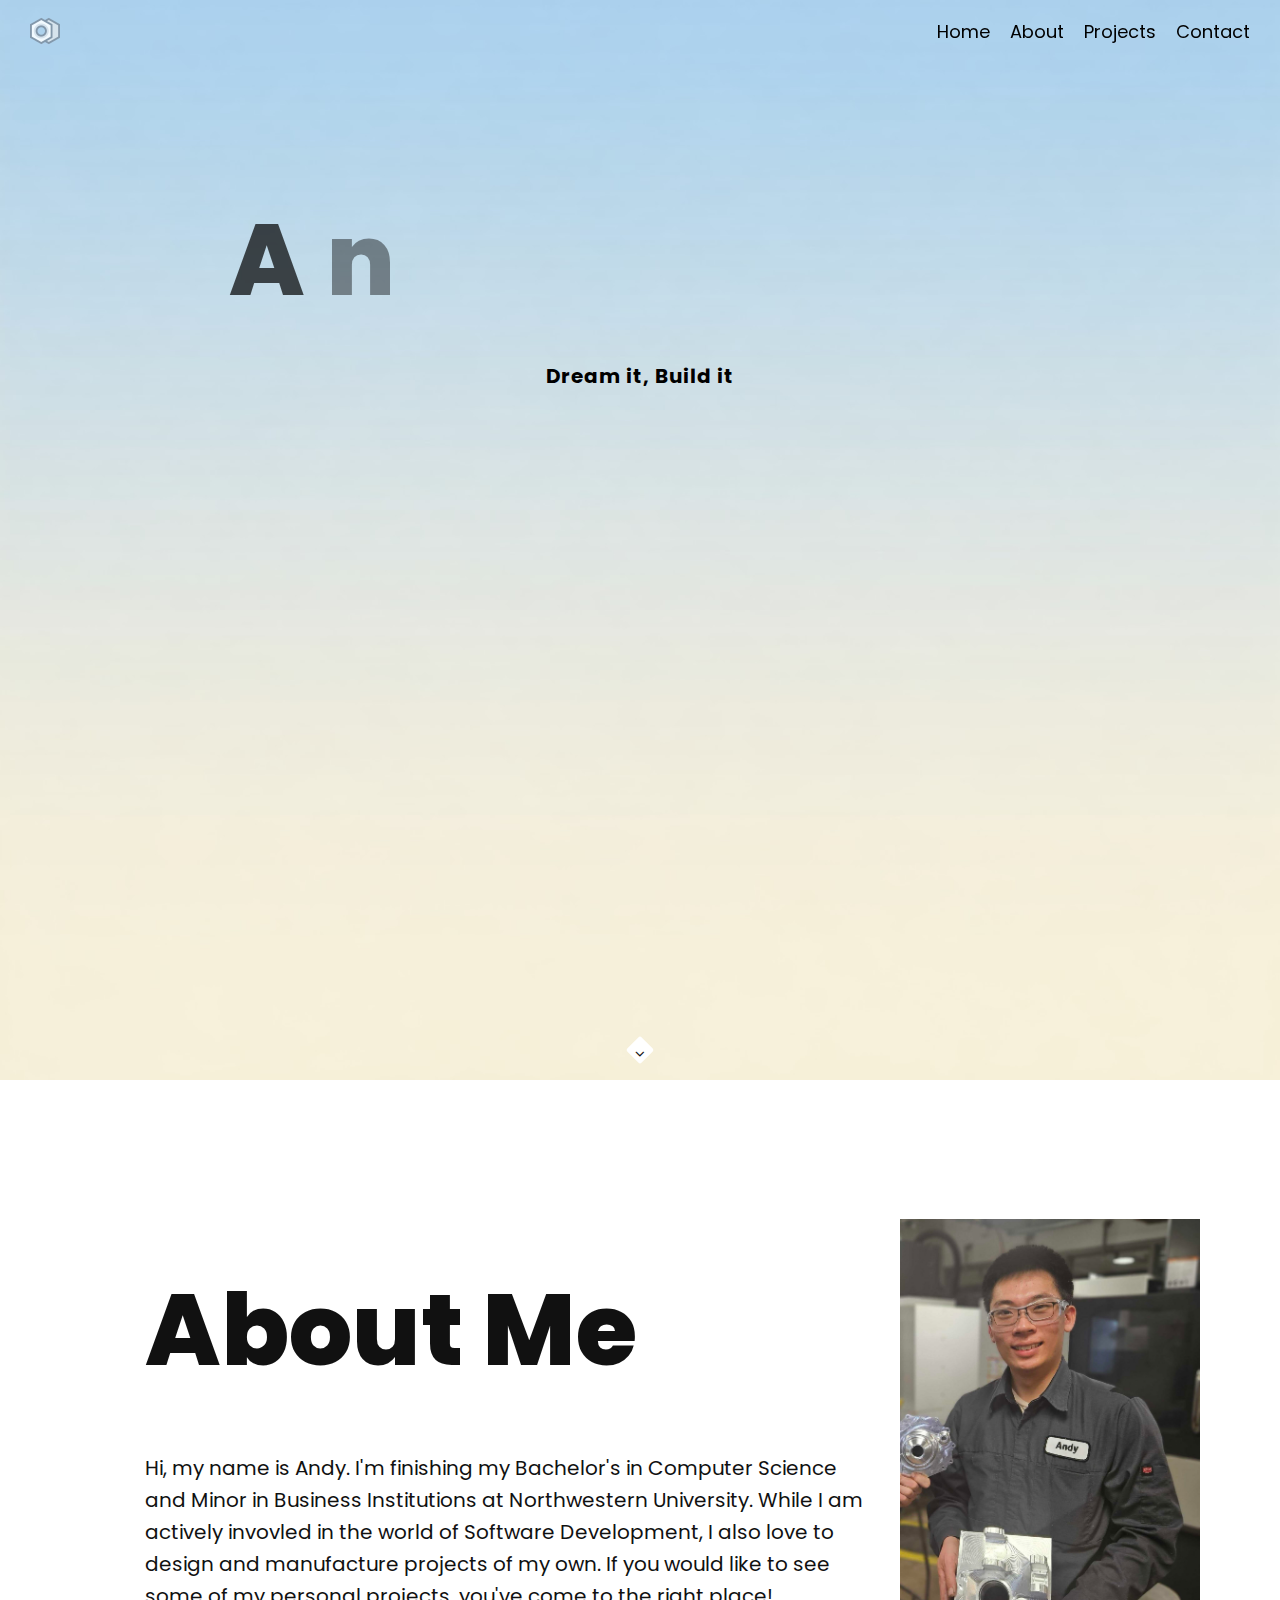
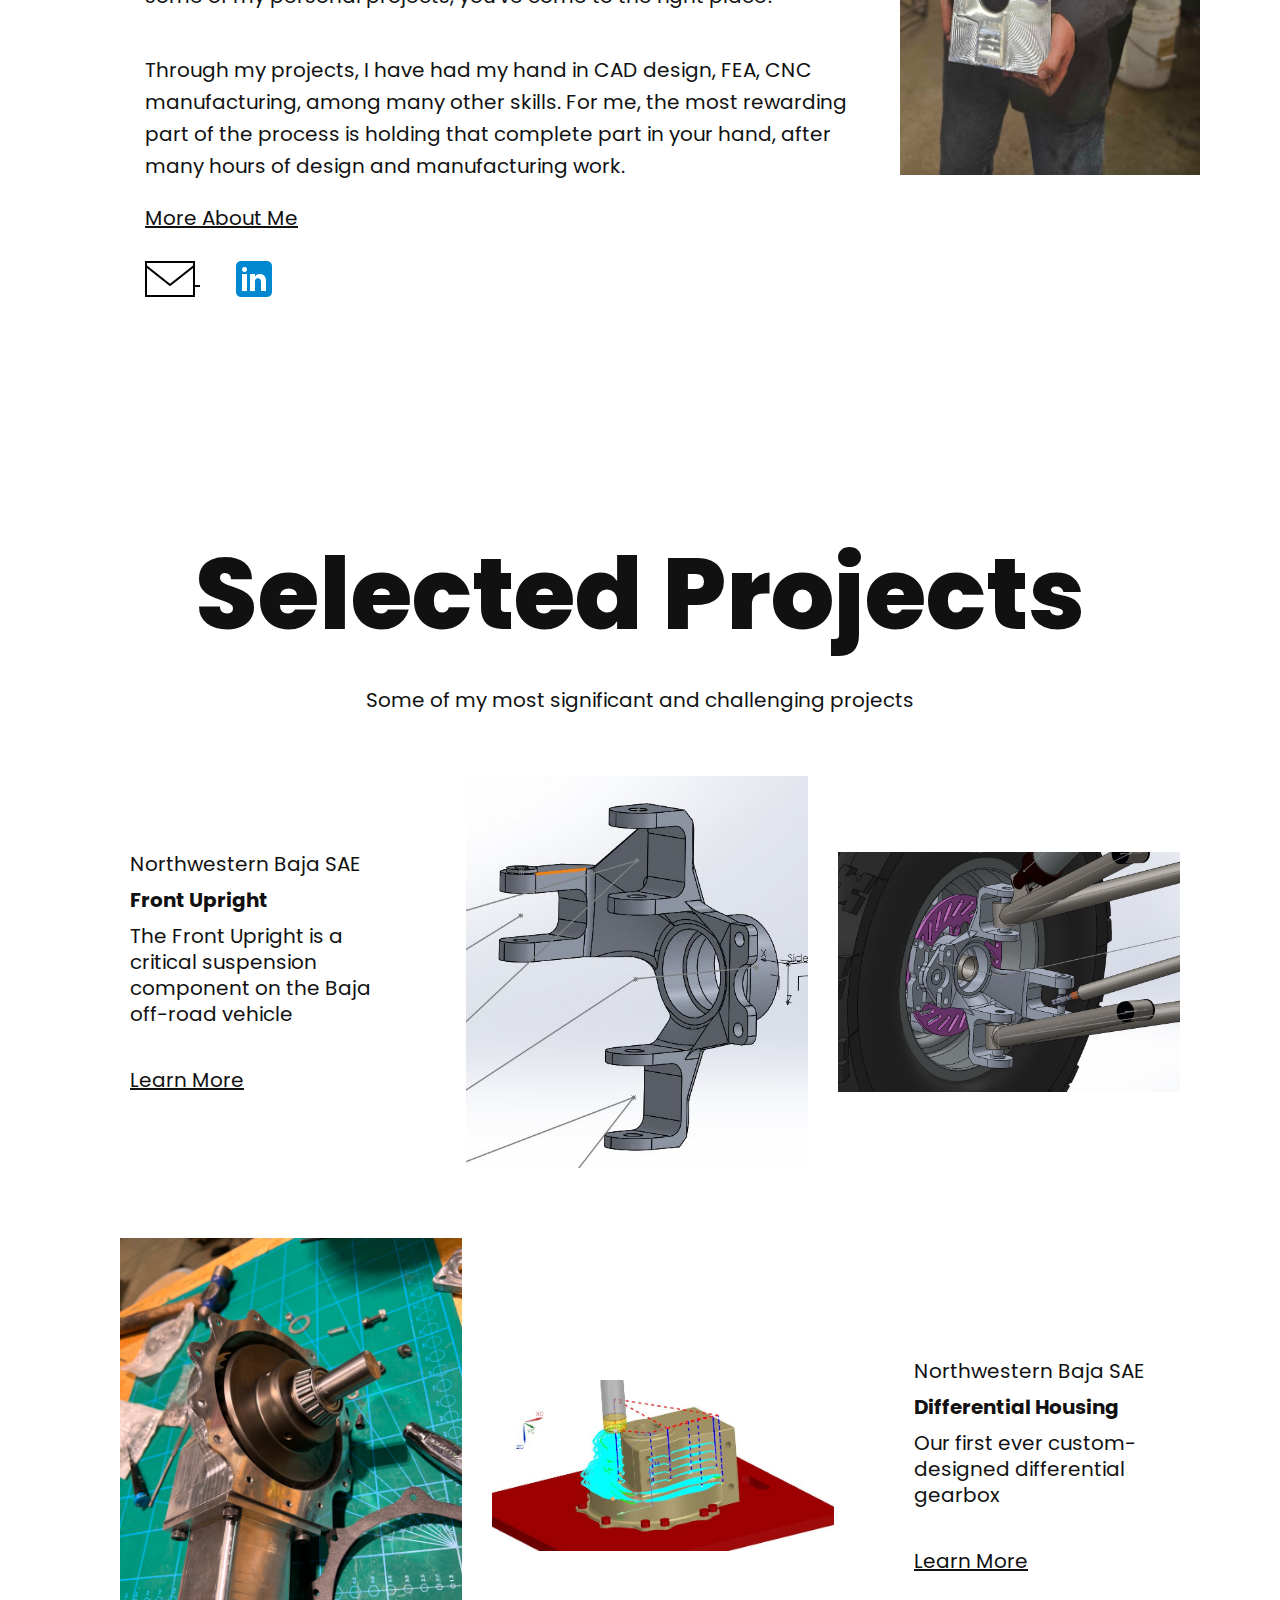
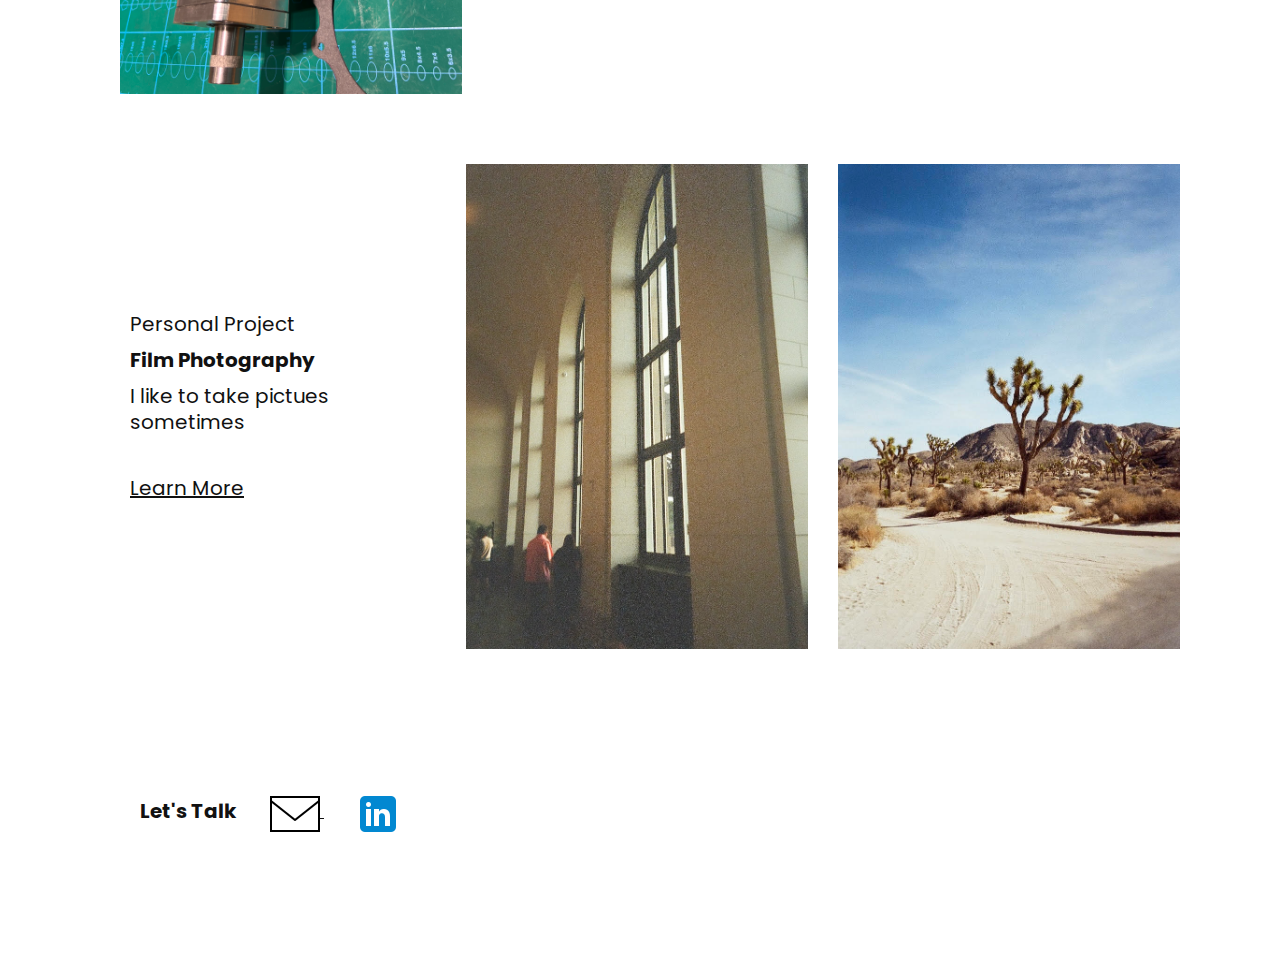
==== commit b72aea01: "Add files via upload" ====
--- a/index.html
+++ b/index.html
@@ -320,7 +320,7 @@
         <script type="text/javascript" src="js/isotope.pkgd.min.js"></script>
         <script type="text/javascript" src="js/imagesloaded.pkgd.min.js"></script>
         <script type="text/javascript" src="js/jquery.magnific-popup.min.js"></script>
-        <script type="text/javascript" src="http://maps.google.com/maps/api/js?sensor=false&amp;language=en"></script>
+        <script type="text/javascript" src="https://maps.google.com/maps/api/js?sensor=false&amp;language=en"></script>
         <script type="text/javascript" src="js/gmap3.min.js"></script>
         <script type="text/javascript" src="js/wow.min.js"></script>
         <script type="text/javascript" src="js/masonry.pkgd.min.js"></script>
--- a/css/style.css
+++ b/css/style.css
@@ -0,0 +1,6513 @@
+@charset "utf-8";
+/*------------------------------------------------------------------
+[Master Stylesheet]
+
+Project:    Rhythm
+Version:    2.2
+Last change:    30.07.2015
+Primary use:    MultiPurpose Template  
+-------------------------------------------------------------------*/
+
+@import "font-awesome.min.css";
+@import "et-line.css";
+@import url(http://fonts.googleapis.com/css?family=Open+Sans:400italic,700italic,400,300,700);
+@import url(http://fonts.googleapis.com/css?family=Dosis:300,400,700);
+@import url(https://fonts.googleapis.com/css2?family=Poppins:ital,wght@0,400;0,500;0,600;0,700;0,800;0,900;1,300;1,400;1,500;1,600;1,700;1,800;1,900&display=swap);
+/*------------------------------------------------------------------
+[Table of contents]
+
+1. Common styles
+2. Page loader / .page-loader
+3. Typography
+4. Buttons
+5. Forms fields
+6. Home sections / .home-section
+    6.1. Home content
+    6.2. Scroll down icon
+    6.3. Headings styles
+7. Compact bar / .nav-bar-compact
+8. Classic menu bar / .main-nav
+9. Sections styles / .page-section, .small-section, .split-section
+10. Alternative services / .alt-service-grid
+11. Team / .team-grid
+12. Features
+13. Benefits (Process)
+14. Counters
+15. Portfolio / #portfolio
+    15.1. Works filter
+    15.2. Works grid
+    15.3. Works full view
+16. Banner section
+17. Testimonial
+    18.1. Logotypes
+18. Post previews (news section)
+19. Newsletter
+20. Contact section
+    20.1. Contact form
+21. Bottom menu / .bot-menu
+22. Google maps  /.google-map
+23. Footer / .footer
+24. Blog
+    24.1. Pagination
+    24.2. Comments
+    24.3. Sidebar
+25. Shop
+26. Pricing
+27. Shortcodes
+    27.1. Owl Carousel
+    27.2. Tabs
+    27.3. Tabs minimal
+    27.4. Alert messages
+    27.5. Accordion
+    27.6. Toggle
+    27.7. Progress bars
+    27.8. Font icons examples
+    27.9. Intro page
+28. Special demos
+29. Bootstrap multicolumn grid
+
+
+/*------------------------------------------------------------------
+# [Color codes]
+
+# Black (active elements, links, text) #111
+# Gray (text) #777
+# Dark #111
+# Dark Lighter #252525
+# Gray BG #f4f4f4
+# Gray BG Lighter #f8f8f8
+# Mid grey #5f5f5f
+# Borders #e9e9e9
+
+# */
+
+
+/*------------------------------------------------------------------
+[Typography]
+
+Body:               14px/1.6 "Open Sans", arial, sans-serif;
+Headers:            Dosis, arial, sans-serif;
+Serif:              "Times New Roman", Times, serif;
+Section Title:      35px/1.3 "Open Sans", arial, sans-serif;
+Section Heading:    24px/1.3 "Open Sans", arial, sans-serif;
+Section Text:       15px/1.7 "Open Sans", arial, sans-serif;
+
+-------------------------------------------------------------------*/
+
+/* ==============================
+   Common styles
+   ============================== */
+
+.image-row {
+    display: flex;
+    justify-content: center; /* Centers images in a row */
+    gap: 20px; /* Space between images */
+    text-align: center; /* Ensures text is centered */
+}
+
+.image-container {
+    display: flex;
+    flex-direction: column;
+    align-items: center; /* Centers text below each image */
+    width: 30%; /* Each image takes 30% of the row */
+}
+
+.image-container img {
+    width: 100%; /* Makes images responsive */
+    height: auto; /* Maintains aspect ratio */
+}
+.align-center{ text-align:center !important; }
+.align-left{ text-align:left !important;}
+.align-right{ text-align:right !important; }
+.left{float:left !important;}
+.right{float:right !important;}
+.relative{position:relative;}
+.hidden{display:none;}
+.inline-block{display:inline-block;}
+.white{ color: #fff !important; }
+.black{ color: #111 !important; }
+.color{ color: #e41919 !important; }
+.glass{ opacity: .5; };
+.image-fullwidth img{
+    width: 100%;
+}
+.stick-fixed{
+	position: fixed !important;
+	top: 0;
+	left: 0;
+}
+.round{
+    -webkit-border-radius: 2px !important;
+    -moz-border-radius: 2px !important;
+    border-radius: 2px !important;
+}
+
+::-moz-selection{ color: #fff; background:#000; }
+::-webkit-selection{ color: #fff;	background:#000; }
+::selection{ color: #fff;	background:#000; }
+
+.animate, .animate *{
+	-webkit-transition: all 0.27s cubic-bezier(0.000, 0.000, 0.580, 1.000);  
+    -moz-transition: all 0.27s cubic-bezier(0.000, 0.000, 0.580, 1.000); 
+    -o-transition: all 0.27s cubic-bezier(0.000, 0.000, 0.580, 1.000);
+    -ms-transition: all 0.27s cubic-bezier(0.000, 0.000, 0.580, 1.000); 
+    transition: all 0.27s cubic-bezier(0.000, 0.000, 0.580, 1.000);
+}
+.no-animate, .no-animate *{
+	-webkit-transition: 0 none !important;  
+    -moz-transition: 0 none !important;  
+	 -ms-transition: 0 none !important;
+    -o-transition: 0 none !important;    
+    transition:0 none !important;  
+}
+
+.shadow{
+    -webkit-box-shadow: 0px 3px 50px rgba(0, 0, 0, .15);
+    -moz-box-shadow: 0px 3px 50px rgba(0, 0, 0, .15);
+    box-shadow: 0px 3px 50px rgba(0, 0, 0, .15);
+}
+.white-shadow{
+    -webkit-box-shadow: 0px 0px 200px rgba(255, 255, 255, .2);
+    -moz-box-shadow: 0px 0px 200px rgba(255, 255, 255, .2);
+    box-shadow: 0px 0px 200px rgba(255, 255, 255, .2);
+}
+
+.clearlist, .clearlist li {
+    list-style: none;
+    padding: 0;
+    margin: 0;
+    background: none;
+}
+
+.full-wrapper {
+    margin: 0 2%;
+}
+.container-fluid{
+    max-width: 1170px;
+    margin: 0 auto;
+    padding: 0 20px;
+    
+    -webkit-box-sizing: border-box;
+    -moz-box-sizing: border-box;
+    box-sizing: border-box;
+}
+
+html{
+	overflow-y: scroll;
+    -ms-overflow-style: scrollbar;
+}
+html, body{
+	height: 100%;
+	-webkit-font-smoothing: antialiased;
+}
+.page{
+	overflow: hidden;
+}
+
+.body-masked{
+	display: none;
+	width: 100%;
+	height: 100%;
+	position: fixed;
+	top: 0;
+	left: 0;
+	background: #fff url(../images/loader.gif) no-repeat center center;
+	z-index: 100000;	
+}
+
+.mask-delay{
+	-webkit-animation-delay: 0.75s;
+	-moz-animation-delay: 0.75s;
+	animation-delay: 0.75s;
+}
+.mask-speed{
+	-webkit-animation-duration: 0.25s !important;
+	-moz-animation-duration: 0.25s !important;
+	animation-duration: 0.25s !important;
+} 
+iframe{
+    border: none;
+}
+a, b, div, ul, li{
+	-webkit-tap-highlight-color: rgba(0,0,0,0); 
+	-webkit-tap-highlight-color: transparent; 
+	-moz-outline-: none;
+}
+a:focus,
+a:active{
+	-moz-outline: none;
+	outline: none;
+}
+img:not([draggable]), embed, object, video{
+    max-width: 100%;
+    height: auto;
+}
+
+
+
+/* ==============================
+   Page loader
+   ============================== */
+
+
+.page-loader{
+ 	display:block;
+	width: 100%;
+	height: 100%;
+	position: fixed;
+	top: 0;
+	left: 0;
+	background: #fefefe;
+	z-index: 100000;	
+}
+
+.loader{
+  width: 50px;
+  height: 50px;
+  position: absolute;
+  top: 50%;
+  left: 50%;
+  margin: -25px 0 0 -25px;
+  font-size: 10px;
+  text-indent: -12345px;
+  border-top: 1px solid rgba(0,0,0, 0.08);
+  border-right: 1px solid rgba(0,0,0, 0.08);
+  border-bottom: 1px solid rgba(0,0,0, 0.08);
+  border-left: 1px solid rgba(0,0,0, 0.5);
+  
+  -webkit-border-radius: 50%;
+  -moz-border-radius: 50%;
+  border-radius: 50%;
+  
+   -webkit-animation: spinner 700ms infinite linear;
+   -moz-animation: spinner 700ms infinite linear;
+   -ms-animation: spinner 700ms infinite linear;
+   -o-animation: spinner 700ms infinite linear;
+   animation: spinner 700ms infinite linear;
+  
+  z-index: 100001;
+}
+
+@-webkit-keyframes spinner {
+  0% {
+    -webkit-transform: rotate(0deg);
+    -moz-transform: rotate(0deg);
+    -ms-transform: rotate(0deg);
+    -o-transform: rotate(0deg);
+    transform: rotate(0deg);
+  }
+
+  100% {
+    -webkit-transform: rotate(360deg);
+    -moz-transform: rotate(360deg);
+    -ms-transform: rotate(360deg);
+    -o-transform: rotate(360deg);
+    transform: rotate(360deg);
+  }
+}
+
+@-moz-keyframes spinner {
+  0% {
+    -webkit-transform: rotate(0deg);
+    -moz-transform: rotate(0deg);
+    -ms-transform: rotate(0deg);
+    -o-transform: rotate(0deg);
+    transform: rotate(0deg);
+  }
+
+  100% {
+    -webkit-transform: rotate(360deg);
+    -moz-transform: rotate(360deg);
+    -ms-transform: rotate(360deg);
+    -o-transform: rotate(360deg);
+    transform: rotate(360deg);
+  }
+}
+
+@-o-keyframes spinner {
+  0% {
+    -webkit-transform: rotate(0deg);
+    -moz-transform: rotate(0deg);
+    -ms-transform: rotate(0deg);
+    -o-transform: rotate(0deg);
+    transform: rotate(0deg);
+  }
+
+  100% {
+    -webkit-transform: rotate(360deg);
+    -moz-transform: rotate(360deg);
+    -ms-transform: rotate(360deg);
+    -o-transform: rotate(360deg);
+    transform: rotate(360deg);
+  }
+}
+
+@keyframes spinner {
+  0% {
+    -webkit-transform: rotate(0deg);
+    -moz-transform: rotate(0deg);
+    -ms-transform: rotate(0deg);
+    -o-transform: rotate(0deg);
+    transform: rotate(0deg);
+  }
+
+  100% {
+    -webkit-transform: rotate(360deg);
+    -moz-transform: rotate(360deg);
+    -ms-transform: rotate(360deg);
+    -o-transform: rotate(360deg);
+    transform: rotate(360deg);
+  }
+}
+
+
+
+/* ==============================
+   Typography
+   ============================== */
+   .poppins-regular {
+    font-family: "Poppins", serif;
+    font-weight: 400;
+    font-style: normal;
+    font-size: 20px;
+  }
+  
+  .poppins-medium {
+    font-family: "Poppins", serif;
+    font-weight: 500;
+    font-style: normal;
+  }
+  
+  .poppins-semibold {
+    font-family: "Poppins", serif;
+    font-weight: 600;
+    font-style: normal;
+  }
+  
+  .poppins-bold {
+    font-family: "Poppins", serif;
+    font-weight: 700;
+    font-style: normal;
+    font-size: 20px;
+  }
+  
+  .poppins-extrabold {
+    font-family: "Poppins", serif;
+    font-weight: 800;
+    font-style: normal;
+    font-size: 100px;
+  }
+  
+  .poppins-black {
+    font-family: "Poppins", serif;
+    font-weight: 900;
+    font-style: normal;
+  }
+  
+  .poppins-light-italic {
+    font-family: "Poppins", serif;
+    font-weight: 300;
+    font-style: italic;
+  }
+  
+  .poppins-regular-italic {
+    font-family: "Poppins", serif;
+    font-weight: 400;
+    font-style: italic;
+  }
+  
+  .poppins-medium-italic {
+    font-family: "Poppins", serif;
+    font-weight: 500;
+    font-style: italic;
+  }
+  
+  .poppins-semibold-italic {
+    font-family: "Poppins", serif;
+    font-weight: 600;
+    font-style: italic;
+  }
+  
+  .poppins-bold-italic {
+    font-family: "Poppins", serif;
+    font-weight: 700;
+    font-style: italic;
+  }
+  
+  .poppins-extrabold-italic {
+    font-family: "Poppins", serif;
+    font-weight: 800;
+    font-style: italic;
+  }
+  
+  .poppins-black-italic {
+    font-family: "Poppins", serif;
+    font-weight: 900;
+    font-style: italic;
+  }
+  
+body{
+	color: #111;
+	font-size: 14px;
+	font-family: "Open Sans", arial, sans-serif;
+	line-height: 1.6;	
+	-webkit-font-smoothing: antialiased;
+}
+
+a{
+	color: #111;
+	text-decoration: underline;
+}
+a:hover{
+	color: #888;
+	text-decoration: underline;
+}
+
+h1,h2,h3,h4,h5,h6{
+    margin-bottom: 1.3em;
+	line-height: 1.4;
+	font-weight: 400;
+   
+}
+h1{
+	font-size: 32px;
+}
+h2{
+	font-size: 28px;
+}
+h6{
+    font-weight: 700;
+}
+p{
+	margin: 0 0 2em 0;
+}
+ul, ol{
+    margin: 0 0 1.5em 0;
+}
+blockquote{
+	margin: 3em 0 3em 0;
+    padding: 0;
+	border: none;
+	background: none;
+    font-style: normal;
+	line-height: 1.7;
+	color: #777;
+}
+blockquote p{
+	margin-bottom: 1em;
+	font-size: 24px;
+    font-weight: 300;
+	font-style: normal;
+	line-height: 1.6;
+}
+blockquote footer{    
+	font-size: 11px;
+    font-weight: 400;
+    text-transform: uppercase;
+    letter-spacing: 2px;
+}
+dl dt{
+	margin-bottom: 5px;
+}
+dl dd{
+	margin-bottom: 15px;
+}
+pre{
+	background-color: #f9f9f9;
+	border-color: #ddd;
+
+}
+hr{
+	background-color: rgba(255,255,255, .08);
+}
+hr.white{
+    border-color: rgba(255,255,255, .35);
+    background: rgba(255,255,255, .35);
+}
+hr.black{
+    border-color:rgba(0,0,0, .85);
+    background: rgba(0,0,0, .85);
+}
+.uppercase{
+	text-transform: uppercase;
+	letter-spacing: 1px;
+}
+.font-alt{
+    font-family: Dosis, arial, sans-serif;
+    text-transform: uppercase;
+    letter-spacing: 0.2em;
+}
+.serif{
+	font-family: "Times New Roman", Times, serif;
+	font-style: italic;
+    font-weight: normal;
+}
+.normal{
+	font-weight: normal;
+}
+.strong{
+    font-weight: 700 !important;
+}
+.lead{
+    margin: 1em 0 2em 0;
+    font-size: 140%;
+    line-height: 1.6;
+}
+.text{		
+	font-size: 16px;
+	font-weight: 300;
+	color: #5f5f5f;
+	line-height: 1.8;
+}
+.text h1,
+.text h2,
+.text h3,
+.text h4,
+.text h5,
+.text h6{
+	color: #111;
+}
+
+.dropcap{
+    float: left;
+    font-size: 3em;
+    line-height: 1;
+    padding: 2px 8px 2px 0;    
+}
+
+
+.big-icon{
+	display: block;
+	width: 90px;
+	height: 90px;
+	margin: 0 auto 20px;
+	border: 3px solid #fff;
+	text-align: center;
+	line-height: 88px;
+	font-size: 32px;
+	color: rgba(255,255,255, .97);
+	
+	-webkit-border-radius: 50%;
+	-moz-border-radius: 50%;
+	border-radius: 50%;
+	
+	-webkit-transition: all 0.27s cubic-bezier(0.000, 0.000, 0.580, 1.000);  
+    -moz-transition: all 0.27s cubic-bezier(0.000, 0.000, 0.580, 1.000); 
+    -o-transition: all 0.27s cubic-bezier(0.000, 0.000, 0.580, 1.000);
+    -ms-transition: all 0.27s cubic-bezier(0.000, 0.000, 0.580, 1.000); 
+    transition: all 0.27s cubic-bezier(0.000, 0.000, 0.580, 1.000);
+}
+.big-icon .fa-play{
+	position: relative;
+	left: 4px;
+}
+.big-icon.big-icon-rs{
+    border: none;
+    width: auto;
+    height: auto;
+    font-size: 96px;
+}
+
+.big-icon-link{
+	display: inline-block;
+	text-decoration: none;
+}
+.big-icon-link:hover{
+    border-color: transparent !important;
+}
+.big-icon-link:hover .big-icon{
+	border-color: #fff;
+	color: #fff;
+	
+	-webkit-transition: 0 none !important;  
+    -moz-transition: 0 none !important;  
+	 -ms-transition: 0 none !important;
+    -o-transition: 0 none !important;    
+    transition:0 none !important;  
+}
+.big-icon-link:active .big-icon{
+	-webkit-transform: scale(0.99);
+	-moz-transform: scale(0.99);
+	-o-transform: scale(0.99);
+	-ms-transform: scale(0.99);
+	transform: scale(0.99);
+}
+
+.wide-heading{
+	display: block;
+	margin-bottom: 10px;
+	font-size: 48px;
+	font-weight: 400;
+	letter-spacing: 0.4em;	
+	text-align: center;
+	text-transform: uppercase;
+	opacity: .9;
+	
+	-webkit-transition: all 0.27s cubic-bezier(0.000, 0.000, 0.580, 1.000);  
+    -moz-transition: all 0.27s cubic-bezier(0.000, 0.000, 0.580, 1.000); 
+    -o-transition: all 0.27s cubic-bezier(0.000, 0.000, 0.580, 1.000);
+    -ms-transition: all 0.27s cubic-bezier(0.000, 0.000, 0.580, 1.000); 
+    transition: all 0.27s cubic-bezier(0.000, 0.000, 0.580, 1.000);
+}
+
+.big-icon-link:hover,
+.big-icon-link:hover .wide-heading{
+	color: #fff;
+	text-decoration: none;
+}
+.sub-heading{
+	font-size: 16px;
+	font-style: italic;
+	text-align: center;
+	line-height: 1.3;
+	color: rgba(255,255,255, .75);
+}
+
+.big-icon.black{
+    color: #000;
+    border-color: rgba(0,0,0, .75);
+}
+.big-icon-link:hover .big-icon.black{
+    color: #000;
+    border-color: #000;
+}
+.wide-heading.black{
+    color: rgba(0,0,0, .87);
+}
+.big-icon-link.black:hover,
+.big-icon-link:hover .wide-heading.black{
+	color: #000;
+	text-decoration: none;
+}
+.sub-heading.black{
+	color: rgba(0,0,0, .75);
+}
+
+
+
+/* ==============================
+   Buttons
+   ============================== */
+  
+.btn-mod,
+a.btn-mod{
+    -webkit-box-sizing: border-box;
+	-moz-box-sizing: border-box;
+	box-sizing: border-box;
+	padding: 4px 13px;
+  	color: #fff;
+  	background: rgba(34,34,34, .9);
+	border: 2px solid transparent;
+	font-size: 11px;
+	font-weight: 400;
+	text-transform: uppercase;
+	text-decoration: none;
+	letter-spacing: 2px;
+    
+	-webkit-border-radius: 0;
+	-moz-border-radius: 0;
+	border-radius: 0;
+    
+    -webkit-box-shadow: none;
+    -moz-box-shadow: none;
+    box-shadow: none;
+	
+	-webkit-transition: all 0.2s cubic-bezier(0.000, 0.000, 0.580, 1.000);  
+    -moz-transition: all 0.2s cubic-bezier(0.000, 0.000, 0.580, 1.000); 
+    -o-transition: all 0.2s cubic-bezier(0.000, 0.000, 0.580, 1.000);
+    -ms-transition: all 0.2s cubic-bezier(0.000, 0.000, 0.580, 1.000); 
+    transition: all 0.2s cubic-bezier(0.000, 0.000, 0.580, 1.000);
+}
+.btn-mod:hover,
+.btn-mod:focus,
+a.btn-mod:hover,
+a.btn-mod:focus{
+	font-weight: 400;
+	color: rgba(255,255,255, .85);
+  	background: rgba(0,0,0, .7);
+	text-decoration: none;
+    outline: none;
+    border-color: transparent;    
+    -webkit-box-shadow: none;
+    box-shadow: none;
+}
+.btn-mod:active{
+	cursor: pointer !important;
+    outline: none !important;
+}
+
+.btn-mod.btn-small{
+    height: auto;
+  	padding: 6px 17px;
+	font-size: 11px;
+    letter-spacing: 1px;
+} 
+.btn-mod.btn-medium{
+    height: auto;
+  	padding: 8px 37px;
+	font-size: 12px;
+} 
+.btn-mod.btn-large{
+    height: auto;
+  	padding: 12px 45px;
+	font-size: 13px;
+} 
+
+.btn-mod.btn-glass{
+  	color: rgba(255,255,255, .75);
+  	background: rgba(0,0,0, .40);
+}
+.btn-mod.btn-glass:hover,
+.btn-mod.btn-glass:focus{
+  	color: rgba(255,255,255, 1);
+  	background: rgba(0,0,0, 1);
+}
+
+.btn-mod.btn-border{
+  	color: #151515;
+	border: 2px solid #151515;
+  	background: transparent;
+}
+.btn-mod.btn-border:hover,
+.btn-mod.btn-border:focus{
+  	color: #fff;
+	border-color: transparent;
+  	background: #000;
+}
+
+.btn-mod.btn-border-c{
+  	color: #e41919;
+	border: 2px solid #e41919;
+  	background: transparent;
+}
+.btn-mod.btn-border-c:hover,
+.btn-mod.btn-border-c:focus{
+  	color: #fff;
+	border-color: transparent;
+  	background: #e41919;
+}
+
+.btn-mod.btn-border-w{
+  	color: #fff;
+	border: 2px solid rgba(255,255,255, .75);
+  	background: transparent;
+}
+.btn-mod.btn-border-w:hover,
+.btn-mod.btn-border-w:focus{
+  	color: #111;
+	border-color: transparent;
+  	background: #fff;
+}
+
+.btn-mod.btn-w{
+  	color: #111;
+  	background: rgba(255,255,255, .8);
+}
+.btn-mod.btn-w:hover,
+.btn-mod.btn-w:focus{
+  	color: #111;
+  	background: #fff;
+}
+
+.btn-mod.btn-w-color{
+  	color: #e41919;
+  	background: #fff;
+}
+.btn-mod.btn-w-color:hover,
+.btn-mod.btn-w-color:focus{
+	color: #151515;
+  	background: #fff;
+}
+
+.btn-mod.btn-gray{
+  	color: #777;
+  	background: #e5e5e5;
+}
+.btn-mod.btn-gray:hover,
+.btn-mod.btn-gray:focus{
+  	color: #444;
+  	background: #d5d5d5;
+}
+
+.btn-mod.btn-color{
+  	color: #fff;
+  	background: #e41919;
+}
+.btn-mod.btn-color:hover,
+.btn-mod.btn-color:focus{
+  	color: #fff;
+  	background: #e41919;
+    opacity: .85;
+}
+
+.btn-mod.btn-circle{
+	-webkit-border-radius: 30px;
+	-moz-border-radius: 30px;
+	border-radius: 30px;
+}
+.btn-mod.btn-round{
+	-webkit-border-radius: 2px;
+	-moz-border-radius: 2px;
+	border-radius: 2px;
+}
+.btn-icon{
+	position: relative;
+    border: none;
+    overflow: hidden;
+}
+.btn-icon.btn-small{
+	overflow: hidden;
+}
+.btn-icon > span{
+	width: 100%;
+	height: 50px;
+	line-height: 50px;
+	margin-top: -25px;
+	position: absolute;
+	top: 50%;
+	left: 0;
+	color: #777;
+	font-size: 48px;
+	opacity: .2;
+	
+	-webkit-transition: all 0.2s cubic-bezier(0.000, 0.000, 0.580, 1.000);  
+    -moz-transition: all 0.2s cubic-bezier(0.000, 0.000, 0.580, 1.000); 
+    -o-transition: all 0.2s cubic-bezier(0.000, 0.000, 0.580, 1.000);
+    -ms-transition: all 0.2s cubic-bezier(0.000, 0.000, 0.580, 1.000); 
+    transition: all 0.2s cubic-bezier(0.000, 0.000, 0.580, 1.000);
+}
+.btn-icon:hover > span{
+	opacity: 0;
+    
+    -webkit-transform: scale(2);
+    -moz-transform: scale(2);
+    -o-transform: scale(2);
+    -ms-transform: scale(2);
+    transform: scale(2);
+}
+.btn-icon > span.white{
+    color: #fff;
+}
+.btn-icon > span.black{
+    color: #000;
+}
+.btn-full{
+	width: 100%;
+}
+
+
+/* ==============================
+   Forms fields
+   ============================== */
+
+.form input[type="text"],
+.form input[type="email"],
+.form input[type="number"],
+.form input[type="url"],
+.form input[type="search"],
+.form input[type="tel"],
+.form input[type="password"],
+.form input[type="date"],
+.form input[type="color"],
+.form select{
+    display: inline-block;
+	height: 27px;
+    vertical-align: middle;
+	font-size: 11px;
+	font-weight: 400;
+	text-transform: uppercase;
+	letter-spacing: 1px;
+	color: #777;
+	border: 1px solid rgba(0,0,0, .1);
+    padding-left: 7px;
+    padding-right: 7px;
+    
+    -webkit-border-radius: 0;
+    -moz-border-radius: 0;
+    border-radius: 0;
+	
+	-webkit-box-shadow: none;
+	-moz-box-shadow: none;
+	box-shadow: none;
+    
+    -moz-box-sizing: border-box;
+	-webkit-box-sizing: border-box;
+	box-sizing: border-box;
+    
+    -webkit-transition: all 0.2s cubic-bezier(0.000, 0.000, 0.580, 1.000);  
+    -moz-transition: all 0.2s cubic-bezier(0.000, 0.000, 0.580, 1.000); 
+    -o-transition: all 0.2s cubic-bezier(0.000, 0.000, 0.580, 1.000);
+    -ms-transition: all 0.2s cubic-bezier(0.000, 0.000, 0.580, 1.000); 
+    transition: all 0.2s cubic-bezier(0.000, 0.000, 0.580, 1.000);
+}
+.form select{
+    font-size: 12px;
+}
+.form select[multiple]{
+    height: auto;
+}
+.form input[type="text"]:hover,
+.form input[type="email"]:hover,
+.form input[type="number"]:hover,
+.form input[type="url"]:hover,
+.form input[type="search"]:hover,
+.form input[type="tel"]:hover,
+.form input[type="password"]:hover,
+.form input[type="date"]:hover,
+.form input[type="color"]:hover,
+.form select:hover{
+	border-color: rgba(0,0,0, .2);
+}
+.form input[type="text"]:focus,
+.form input[type="email"]:focus,
+.form input[type="number"]:focus,
+.form input[type="url"]:focus,
+.form input[type="search"]:focus,
+.form input[type="tel"]:focus,
+.form input[type="password"]:focus,
+.form input[type="date"]:focus,
+.form input[type="color"]:focus,
+.form select:focus{
+	color: #111;
+	border-color: rgba(0,0,0, .7);
+    
+	-webkit-box-shadow: 0 0 3px rgba(0,0,0, .3);
+	-moz-box-shadow: 0 0 3px rgba(0,0,0, .3);
+	box-shadow: 0 0 3px rgba(0,0,0, .3);
+    outline: none;
+}
+.form input[type="text"].input-lg,
+.form input[type="email"].input-lg,
+.form input[type="number"].input-lg,
+.form input[type="url"].input-lg,
+.form input[type="search"].input-lg,
+.form input[type="tel"].input-lg,
+.form input[type="password"].input-lg,
+.form input[type="date"].input-lg,
+.form input[type="color"].input-lg,
+.form select.input-lg{
+	height: 46px;
+    padding-left: 15px;
+    padding-right: 15px;
+    font-size: 13px;
+}
+.form input[type="text"].input-md,
+.form input[type="email"].input-md,
+.form input[type="number"].input-md,
+.form input[type="url"].input-md,
+.form input[type="search"].input-md,
+.form input[type="tel"].input-md,
+.form input[type="password"].input-md,
+.form input[type="date"].input-md,
+.form input[type="color"].input-md,
+.form select.input-md{
+	height: 37px;
+    padding-left: 13px;
+    padding-right: 13px;
+    font-size: 12px;
+}
+.form input[type="text"].input-sm,
+.form input[type="email"].input-sm,
+.form input[type="number"].input-sm,
+.form input[type="url"].input-sm,
+.form input[type="search"].input-sm,
+.form input[type="tel"].input-sm,
+.form input[type="password"].input-sm,
+.form input[type="date"].input-sm,
+.form input[type="color"].input-sm,
+.form select.input-sm{
+	height: 31px;
+    padding-left: 10px;
+    padding-right: 10px;
+}
+.form textarea{
+	font-size: 12px;
+	font-weight: 400;
+	text-transform: uppercase !important;
+	letter-spacing: 1px;
+	color: #777;
+	border-color: rgba(0,0,0, .1);
+    outline: none;
+	
+	-webkit-box-shadow: none;
+	-moz-box-shadow: none;
+	box-shadow: none;
+    
+    -webkit-border-radius: 0;
+    -moz-border-radius: 0;
+    border-radius: 0;
+}
+.form textarea:hover{
+	border-color: rgba(0,0,0, .2);
+}
+.form textarea:focus{
+	color: #111;
+	border-color: rgba(0,0,0, .7);
+	-webkit-box-shadow: 0 0 3px rgba(21,21,21, .3);
+	-moz-box-shadow: 0 0 3px rgba(21,21,21, .3);
+	box-shadow: 0 0 3px rgba(21,21,21, .3);
+}
+
+.form .form-group{
+	margin-bottom: 10px;
+}
+
+.form input.error{
+    border-color: #e41919;
+}
+.form div.error{
+    margin-top: 20px;
+    padding: 13px 20px;
+    text-align: center;
+    background: rgba(228,25,25, .75);
+    color: #fff;
+}
+.form div.success{
+    margin-top: 20px;
+    padding: 13px 20px;
+    text-align: center;
+    background: rgba(50,178,95, .75);
+    color: #fff;
+}
+
+.form-tip{
+    font-size: 11px;
+    color: #aaa;
+}
+.form-tip .fa{
+    font-size: 12px;
+}
+
+
+/* ==============================
+   Home sections
+   ============================== */
+  
+/*
+ * Header common styles
+ */
+
+.home-section{
+	width: 100%;
+	display: block;	
+	position: relative;
+    overflow: hidden;
+	background-repeat: no-repeat;
+    background-attachment: fixed;
+	background-position: center center;
+	-webkit-background-size: cover;
+	-moz-background-size: cover;
+	-o-background-size: cover;
+	background-size: cover;
+}
+
+.home-content{
+	display: table;
+	width: 100%;
+	height: 100%;
+	text-align: center;
+}
+
+
+/* Home content */
+
+.home-content{
+	position: relative;
+}
+.home-text{
+	display: table-cell;
+	height: 100%;
+	vertical-align: middle;
+}
+
+/* Scroll down icon */
+
+@-webkit-keyframes scroll-down-anim {
+	0%{ bottom: 2px; }
+	50%{ bottom: 7px; }
+	100%{ bottom: 2px; }
+}
+@-moz-keyframes scroll-down-anim {
+	0%{ bottom: 2px; }
+	50%{ bottom: 7px; }
+	100%{ bottom: 2px; }
+}
+@-o-keyframes scroll-down-anim {
+	0%{ bottom: 2px; }
+	50%{ bottom: 7px; }
+	100%{ bottom: 2px; }
+}
+@keyframes scroll-down-anim {
+	0%{ bottom: 2px; }
+	50%{ bottom: 7px; }
+	100%{ bottom: 2px; }
+}
+
+.scroll-down{
+	width: 40px;
+	height: 40px;
+	margin-left: -20px;
+	position: absolute;
+	bottom: 20px;
+	left: 50%;
+    text-align: center;
+    text-decoration: none;
+    
+    -webkit-transition: all 500ms cubic-bezier(0.250, 0.460, 0.450, 0.940); 
+    -moz-transition: all 500ms cubic-bezier(0.250, 0.460, 0.450, 0.940); 
+    -o-transition: all 500ms cubic-bezier(0.250, 0.460, 0.450, 0.940); 
+    transition: all 500ms cubic-bezier(0.250, 0.460, 0.450, 0.940); 
+
+}
+
+.scroll-down:before{
+    display: block;
+    content: "";
+	width: 20px;
+	height: 20px;
+    margin: 0 0 0 -10px;
+	position: absolute;
+	bottom: 0;
+	left: 50%;
+    background: #fff;
+    
+    -webkit-border-radius: 2px;
+    -moz-border-radius: 2px;
+    border-radius: 2px;
+    
+    -webkit-transform: rotate(45deg);
+    -moz-transform: rotate(45deg);
+    -o-transform: rotate(45deg);
+    -ms-transform: rotate(45deg);
+    transform: rotate(45deg);
+    
+    -webkit-transition: all 500ms cubic-bezier(0.250, 0.460, 0.450, 0.940); 
+    -moz-transition: all 500ms cubic-bezier(0.250, 0.460, 0.450, 0.940); 
+    -o-transition: all 500ms cubic-bezier(0.250, 0.460, 0.450, 0.940); 
+    transition: all 500ms cubic-bezier(0.250, 0.460, 0.450, 0.940);
+    
+    z-index: 1;
+}
+
+.scroll-down:hover:before{
+    opacity: .6;
+}
+
+
+.scroll-down-icon{
+    display: block;
+    width: 10px;
+    height: 10px;
+    margin-left: -5px;
+    position: absolute;
+    left: 50%;
+    bottom: 4px;
+	color: #111;
+    font-size: 15px;
+
+	-webkit-animation: scroll-down-anim 1s infinite;
+    -moz-animation: scroll-down-anim 1s infinite;
+    -o-animation: scroll-down-anim 1s infinite;
+    animation: scroll-down-anim 1s infinite; 
+    
+   
+   z-index: 2;
+}
+
+
+/*
+ * HTML5 BG VIdeo
+ */
+
+.bg-video-wrapper{
+    position: absolute;
+    width: 100%;
+    height: 100%;
+    top: 0px;
+    left: 0px;
+    z-index: 0;
+} 
+.bg-video-overlay{
+    position: absolute;
+    width: 100%;
+    height: 100%;
+    top: 0px;
+    left: 0px;
+}
+.bg-video-wrapper video{
+    max-width: inherit;
+    height: inherit;
+    z-index: 0;
+} 
+
+
+
+/* 
+ * Headings styles
+ */
+
+
+.hs-wrap{
+	max-width: 570px;
+	margin: 0 auto;
+	padding: 47px 30px 53px;
+	position: relative;
+	text-align: center;    
+    
+	-moz-box-sizing: border-box;
+	-webkit-box-sizing: border-box;
+	box-sizing: border-box;
+	
+	border: 1px solid rgba(255,255,255, .5);
+}
+
+.hs-wrap-1{
+	max-width: 350px;
+	margin: 0 auto;
+	position: relative;
+    text-align: center;
+	
+	-moz-box-sizing: border-box;
+	-webkit-box-sizing: border-box;
+	box-sizing: border-box;
+}
+
+.hs-line-1{
+    margin-top: 0;
+	position: relative;
+    text-transform: uppercase;
+	font-size: 30px;
+    font-weight: 400;
+	letter-spacing: 51px;
+	color: #fff;
+    opacity: .9;
+}
+.hs-line-2{
+    margin-top: 0;
+	position: relative;
+	font-size: 72px;
+	font-weight: 400;
+	text-transform: uppercase;
+	letter-spacing: 0.085em;
+	line-height: 1.3;
+	color: rgba(255,255,255, .85);
+}
+.hs-line-3{
+    margin-top: 0;
+	position: relative;
+	font-size: 13px;
+	font-weight: 700;
+	text-transform: uppercase;
+	letter-spacing: 2px;
+	color: rgba(255,255,255, .7);
+}
+
+.hs-line-4{
+    margin-top: 0;
+    position: relative;
+	font-size: 14px;
+	font-weight: 400;
+	text-transform: uppercase;
+	letter-spacing: 3px;
+	color: rgba(255,255,255, .85);
+}
+.hs-line-5{
+    margin-top: 0;
+    position: relative;
+	font-size: 62px;
+	font-weight: 400;
+    line-height: 1.2;
+	text-transform: uppercase;
+	letter-spacing: 0.32em;
+	opacity: .85;
+}
+.hs-line-6{
+    margin-top: 0;
+    position: relative;
+	font-size: 19px;
+	font-weight: 300;
+    line-height: 1.2;
+    opacity: .35;
+}
+.hs-line-6.no-transp{
+    opacity: 1;
+}
+.hs-line-7{
+    margin-top: 0;
+    position: relative;
+	font-size: 64px;
+	font-weight: 800;
+    text-transform: uppercase;
+    letter-spacing: 2px;
+    line-height: 1.2;
+}
+.hs-line-8{
+    margin-top: 0;
+    position: relative;
+	font-size: 16px;
+	font-weight: 400;
+    letter-spacing: 0.3em;
+    line-height: 1.2;
+    opacity: .75;
+}
+.hs-line-8.no-transp{
+    opacity: 1;
+}
+
+.hs-line-9{
+    margin-top: 0;
+    position: relative;
+	font-size: 96px;
+	font-weight: 800;
+    text-transform: uppercase;
+    letter-spacing: 2px;
+    line-height: 1.2;
+}
+.hs-line-10{
+    margin-top: 0;
+    display: inline-block;
+    position: relative;
+    padding: 15px 24px;
+    background: rgba(0,0,0, .75);
+	font-size: 12px;
+	font-weight: 400;
+	text-transform: uppercase;
+	letter-spacing: 2px;
+	color: rgba(255,255,255, .85);
+}
+.hs-line-10 > span{
+    margin: 0 10px;
+}
+.hs-line-10.highlight{
+    background: #e41919;
+    opacity: .65;
+}
+.hs-line-10.transparent{
+    background: none;
+    color: #aaa;
+    padding: 0;
+}
+.hs-line-11{
+    margin-top: 0;
+    position: relative;
+	font-size: 30px;
+    font-weight: 400;
+	text-transform: uppercase;
+	letter-spacing: 0.5em;
+    line-height: 1.8;
+    opacity: .9;
+}
+.hs-line-12{
+    margin-top: 0;
+    position: relative;
+	font-size: 80px;
+	font-weight: 400;
+    line-height: 1.2;
+	text-transform: uppercase;
+	letter-spacing: 0.4em;
+}
+.hs-line-13{
+    margin-top: 0;
+    position: relative;
+	font-size: 96px;
+	font-weight: 400;
+    line-height: 1;
+	text-transform: uppercase;
+	letter-spacing: 0.3em;
+}
+.hs-line-14{
+    margin-top: 0;
+    position: relative;
+	font-size: 48px;
+	font-weight: 400;
+    line-height: 1.4;
+	text-transform: uppercase;
+	letter-spacing: 0.7em;
+}
+.hs-line-15{
+    margin-top: 0;
+    position: relative;
+    font-size: 36px;
+    font-weight: 400;
+    text-transform: uppercase;
+    letter-spacing: 0.2em;
+    line-height: 1.3;
+}
+.no-transp{
+    opacity: 1 !important;
+}
+
+.fullwidth-galley-content{
+    position: absolute;
+    top: 0;
+    left: 0;
+    width: 100%;
+    z-index: 25;
+}
+
+/* ==============================
+   Top bar
+   ============================== */
+  
+.top-bar{
+    min-height: 40px;
+    background: #fbfbfb;
+    border-bottom: 1px solid rgba(0,0,0, .05);
+    font-size: 11px;
+    letter-spacing: 1px;
+}
+
+/*
+ * Top links
+ */
+
+.top-links{
+    list-style: none;
+    margin: 0;
+    padding: 0;
+    text-transform: uppercase;
+}
+.top-links li{
+    float: left;
+    border-left: 1px solid rgba(0,0,0, .05);
+}
+.top-links li:last-child{
+    border-right: 1px solid rgba(0,0,0, .05);
+}
+.top-links li .fa{
+    font-size: 14px;
+    position: relative;
+    top: 1px;
+}
+.top-links li .tooltip{
+    text-transform: none;
+    letter-spacing: normal;
+    z-index: 2003;
+    
+}
+.top-links li a{
+    display: block;
+    min-width: 40px;
+    height: 40px;
+    line-height: 40px;
+    padding: 0 10px;
+    text-decoration: none;
+    text-align: center;
+    color: #999;
+    
+    -webkit-box-sizing: border-box;
+	-moz-box-sizing: border-box;
+	box-sizing: border-box;
+    
+    -webkit-transition: all 0.1s cubic-bezier(0.000, 0.000, 0.580, 1.000);  
+    -moz-transition: all 0.1s cubic-bezier(0.000, 0.000, 0.580, 1.000); 
+    -o-transition: all 0.1s cubic-bezier(0.000, 0.000, 0.580, 1.000);
+    -ms-transition: all 0.1s cubic-bezier(0.000, 0.000, 0.580, 1.000); 
+    transition: all 0.1s cubic-bezier(0.000, 0.000, 0.580, 1.000);
+}
+.top-links li a:hover{
+    color: #555;
+    background-color: rgba(0,0,0, .02);
+}
+
+/*
+ * Top bar dark
+ */
+
+.top-bar.dark{
+    background-color: #333;
+    border-bottom: none;
+}
+.top-bar.dark .top-links li,
+.top-bar.dark .top-links li:last-child{
+    border-color: rgba(255,255,255, .07);
+}
+.top-bar.dark .top-links li a{
+    color: #aaa;
+}
+.top-bar.dark .top-links li a:hover{
+    color: #ccc;
+    background-color: rgba(255,255,255, .05);
+}
+
+
+/* ==============================
+   Classic menu bar
+   ============================== */
+
+
+/* Logo (in navigation panel)*/
+
+.nav-logo-wrap{
+	float: left;
+	margin-right: 20px;
+}
+.nav-logo-wrap .logo{
+	display: table-cell;
+	vertical-align: middle;
+	max-width: 118px;
+    height: 75px;
+    
+    -webkit-transition: all 0.27s cubic-bezier(0.000, 0.000, 0.580, 1.000);  
+    -moz-transition: all 0.27s cubic-bezier(0.000, 0.000, 0.580, 1.000); 
+    -o-transition: all 0.27s cubic-bezier(0.000, 0.000, 0.580, 1.000);
+    -ms-transition: all 0.27s cubic-bezier(0.000, 0.000, 0.580, 1.000); 
+    transition: all 0.27s cubic-bezier(0.000, 0.000, 0.580, 1.000);
+}
+.nav-logo-wrap .logo img{
+	max-height: 100%;
+}
+.nav-logo-wrap .logo:before,
+.nav-logo-wrap .logo:after{
+	display: none;
+}
+.logo,
+a.logo:hover{
+    font-family: Dosis, arial, sans-serif;
+	font-size: 18px;
+	font-weight: 400 !important;
+	text-transform: uppercase;
+    letter-spacing: 0.2em;
+	text-decoration: none;
+	color: rgba(0,0,0, .9);
+}
+
+/*
+ * Desktop nav
+ */
+
+.main-nav{
+	width: 100%;
+	height: 75px !important;
+	position: relative;
+	top: 0;
+	left: 0;
+	text-align: left;
+	background: rgba(255,255,255, .97);
+	
+	-webkit-box-shadow: 0 1px 0 rgba(0,0,0,.05);
+	-moz-box-shadow: 0 1px 0 rgba(0,0,0,.05);
+	box-shadow:  0 1px 0 rgba(0,0,0,.05);
+	
+	z-index: 1030;
+    
+    -webkit-transition: height 0.27s cubic-bezier(0.000, 0.000, 0.580, 1.000);  
+    -moz-transition: height 0.27s cubic-bezier(0.000, 0.000, 0.580, 1.000); 
+    -o-transition: height 0.27s cubic-bezier(0.000, 0.000, 0.580, 1.000);
+    -ms-transition: height 0.27s cubic-bezier(0.000, 0.000, 0.580, 1.000); 
+    transition: height 0.27s cubic-bezier(0.000, 0.000, 0.580, 1.000);
+}
+
+
+.small-height{
+    height: 55px !important;
+}
+.small-height .inner-nav ul li a{
+	height: 55px !important;
+	line-height: 55px !important;
+}
+.inner-nav{
+	display: inline-block;
+	position: relative;
+	float: right;
+}
+.inner-nav ul{
+	float: right;
+	margin: auto;
+	font-size: 11px;
+	font-weight: 400;
+	letter-spacing: 1px;
+	text-transform: uppercase;
+	text-align: center;
+	line-height: 1.3;
+}
+.inner-nav ul li {
+    float: left;
+    margin-left: 30px;
+    position: relative;
+}
+.inner-nav ul li a{
+	color: #777;
+    letter-spacing: 2px;
+	display: inline-block;
+	-moz-box-sizing: border-box;
+    -webkit-box-sizing: border-box;
+	box-sizing: border-box;
+	text-decoration: none;
+	
+	-webkit-transition: all 0.27s cubic-bezier(0.000, 0.000, 0.580, 1.000);  
+    -moz-transition: all 0.27s cubic-bezier(0.000, 0.000, 0.580, 1.000); 
+    -o-transition: all 0.27s cubic-bezier(0.000, 0.000, 0.580, 1.000);
+    -ms-transition: all 0.27s cubic-bezier(0.000, 0.000, 0.580, 1.000); 
+    transition: all 0.27s cubic-bezier(0.000, 0.000, 0.580, 1.000);
+}
+.inner-nav ul > li:first-child > a{
+
+}  
+.inner-nav ul li a:hover,
+.inner-nav ul li a.active{
+	color: #000;
+	text-decoration: none;
+}
+
+
+
+/* Menu sub */
+
+.mn-sub{
+	display: none;
+	width: 200px;
+	position: absolute;
+	top: 100%;
+	left: 0;
+	padding: 0;
+	background: rgba(30,30,30, .97);
+}
+.mn-sub li{
+	display: block;
+	width: 100%;
+	margin: 0 !important;
+}
+.inner-nav ul li .mn-sub li a{
+	display: block;
+	width: 100%;
+	height: auto !important;
+    line-height: 1.3 !important;
+	position: relative;
+	-moz-box-sizing: border-box;
+	box-sizing: border-box;
+	margin: 0;
+	padding: 11px 15px;
+    font-size: 13px;
+	text-align: left;
+    text-transform: none;    
+	border-left: none;
+	border-right: none;
+    letter-spacing: 0;
+	color: #b0b0b0 !important;
+	cursor: pointer;
+}
+
+.mobile-on .mn-has-multi > li:last-child > a{
+    border-bottom: 1px solid rgba(255,255,255, .065) !important;
+}
+
+.mn-sub li a:hover,
+.inner-nav ul li .mn-sub li a:hover,
+.mn-sub li a.active{
+	background: rgba(255,255,255, .09);
+	color: #f5f5f5 !important;
+}
+
+.mn-sub li ul{
+    left: 100%;
+	right: auto;
+	top: 0;
+    border-left: 1px solid rgba(255,255,255, .07);
+}
+.inner-nav > ul > li:last-child .mn-sub,
+.inner-nav li .mn-sub.to-left{
+	left: auto;
+	right: 0;
+}
+.inner-nav li:last-child .mn-sub li ul,
+.inner-nav li .mn-sub li ul.to-left{
+	left: auto;
+	right: 100%;
+	top: 0;
+    border-left: none;
+    border-right: 1px solid rgba(255,255,255, .07);
+}
+.mobile-on .inner-nav li:last-child .mn-sub li ul{
+	left: auto;
+	right: auto;
+	top: 0;
+}
+
+.mn-wrap{
+    padding: 8px;
+}
+
+/* Menu sub multi */
+
+.mn-has-multi{
+    width: auto !important;
+    padding: 15px;
+    text-align: left;
+    white-space: nowrap;
+}
+.mn-sub-multi{
+    width: 190px !important;
+    overflow: hidden;
+    white-space: normal;
+    float: none !important;
+    display: inline-block !important;
+    vertical-align: top;
+}
+.mn-sub-multi > ul{
+    width: auto;
+    margin: 0;
+    padding: 0;
+    float: none;
+}
+.mn-group-title{
+    font-weight: 700;
+    text-transform: uppercase;
+    color: #fff !important;
+}
+.mn-group-title:hover{
+    background: none !important;
+}
+
+.mobile-on .mn-sub-multi > ul{
+    left: auto;
+    right: auto;
+    border: none;
+}
+.mobile-on .mn-sub-multi{
+    display: block;
+    width: 100% !important;
+}
+
+
+.mobile-on .mn-sub-multi > ul > li:last-child > a{
+    border: none !important;
+}
+.mobile-on .mn-sub > li:last-child > a{
+    border: none !important;
+}
+.mobile-on .mn-sub-multi:last-child > ul{
+    border-bottom: none !important;
+}
+
+/*
+ * Mobile nav
+ */
+
+.mobile-on .desktop-nav{
+	display: none;
+	width: 100%;
+	position: absolute;
+	top: 100%;
+	left: 0;
+	padding: 0 15px;
+    
+	z-index: 100;	
+}
+.mobile-on .full-wrapper .desktop-nav{
+    padding: 0;
+}
+
+
+.mobile-on .desktop-nav ul{
+	width: 100%;
+    float: none;
+	background: rgba(18,18,18, .97);
+    position: relative;
+    overflow-x: hidden;
+}
+.mobile-on .desktop-nav > ul{
+    overflow-y: auto;
+}
+.mobile-on .desktop-nav ul li{
+	display: block;
+	float: none !important;
+    overflow: hidden;
+}
+.mobile-on .desktop-nav ul li ul{
+	padding: 0;
+    border-bottom: 1px solid rgba(255,255,255, .1);
+}
+.mobile-on .desktop-nav ul li a{
+	display: block;
+	width: 100%;
+	height: 38px !important;
+	line-height: 38px !important;
+	position: relative;
+    -webkit-box-sizing: border-box;
+	-moz-box-sizing: border-box;
+	box-sizing: border-box;
+	padding: 0 10px;
+	text-align: left;
+	border-left: none;
+	border-right: none;
+	border-bottom: 1px solid rgba(255,255,255, .065);
+	color: #999;
+    letter-spacing: 1px;
+	cursor: pointer;
+}
+.mobile-on .desktop-nav ul li a:hover,
+.mobile-on .desktop-nav ul li a.active{
+	background: rgba(255,255,255, .03);
+	color: #ddd;
+}
+
+/* Menu sub */
+
+.mobile-on .mn-has-sub > .fa{
+	display: block;
+	width: 18px;
+	height: 18px;
+	font-size: 14px;
+	line-height: 16px;
+	position: absolute;
+	top: 50%;
+	right: 10px;
+	margin-top: -8px;
+	text-align: center;
+	border: 1px solid rgba(255,255,255, .1);
+	
+	-webkit-border-radius: 50%;
+	-moz-border-radius: 50%;
+	border-radius: 50%;
+}
+.mobile-on .js-opened > .mn-has-sub > .fa{
+    border-color: rgba(255,255,255, .4);
+    line-height: 14px;
+}
+.mobile-on .inner-nav li{
+	margin: 0 !important;
+}
+.mobile-on .mn-sub{
+	display: none;
+	opacity: 0;
+	position: relative;
+    left: 0 !important;
+    right: 0;
+    top: 0;
+    bottom: 0;
+    border-left: none !important;
+    border-right: none !important;
+    border-top: none ;
+	z-index: 10;
+}
+.mobile-on .mn-sub li{
+	padding-left: 10px;
+}
+
+
+.inner-nav li.js-opened .mn-sub{
+	opacity: 1;
+}
+
+
+.mobile-nav{
+	display: none;
+	float: right;
+	vertical-align: middle;
+	font-size: 11px;
+	font-weight: 400;
+	text-transform: uppercase;
+	border-left: 1px solid rgba(0,0,0, .05);
+	border-right: 1px solid rgba(0,0,0, .05);
+	cursor: pointer;
+	
+	-webkit-user-select: none;  
+	-moz-user-select: none;     
+	-ms-user-select: none;     
+	-o-user-select: none;
+	user-select: none;
+	
+	-webkit-transition: all 0.27s cubic-bezier(0.000, 0.000, 0.580, 1.000);  
+    -moz-transition: all 0.27s cubic-bezier(0.000, 0.000, 0.580, 1.000); 
+    -o-transition: all 0.27s cubic-bezier(0.000, 0.000, 0.580, 1.000);
+    -ms-transition: all 0.27s cubic-bezier(0.000, 0.000, 0.580, 1.000); 
+    transition: all 0.27s cubic-bezier(0.000, 0.000, 0.580, 1.000);
+	
+	-webkit-transition-property: background, color;
+    -moz-transition-property: background, color;
+    -o-transition-property: background, color;
+    transition-property:  background, color;
+}
+.mobile-nav:hover,
+.mobile-nav.active{
+	background: #fff;
+	color: #777;
+}
+.mobile-nav:active{
+	-webkit-box-shadow: 0 0 35px rgba(0,0,0,.05) inset;
+	-moz-box-shadow: 0 0 35px rgba(0,0,0,.05) inset;
+	box-shadow: 0 0 35px rgba(0,0,0,.05) inset;
+}
+.no-js .mobile-nav{
+	width: 55px;
+	height: 55px;
+}
+.mobile-on .mobile-nav{
+	display: table;
+}
+.mobile-nav .fa{
+	height: 100%;
+	display: table-cell;
+	vertical-align: middle;
+	text-align: center;
+	font-size: 21px;
+}
+
+/* Menu sub multi */
+
+.mobile-on .mn-has-multi{
+    width: auto;
+    padding: 0;
+    text-align: left;
+    white-space: normal;
+    
+}
+.mobile-on .mn-sub{
+    width: 100%;
+    float: none;
+    position: relative;
+    overflow-x: hidden;
+}
+
+/*
+ * Dark panel style
+ */
+
+.main-nav.dark{
+	background-color: rgba(10,10,10, .95);
+    
+	-webkit-box-shadow: none;
+	-moz-box-shadow: none;
+	box-shadow:  none;
+}
+.main-nav.dark .inner-nav ul > li > a{
+	color: rgba(255,255,255, .7);
+}
+.main-nav.dark .inner-nav ul > li > a:hover,
+.main-nav.dark .inner-nav ul > li > a.active{
+	color: #fff;
+}
+
+.main-nav.dark .mobile-nav{
+	background-color: transparent;
+	border-color: transparent;
+	color: rgba(255,255,255, .9);
+}
+.main-nav.dark .mobile-nav:hover,
+.main-nav.dark .mobile-nav.active{
+	color: #fff;
+}
+
+.main-nav.mobile-on.dark .inner-nav{
+	border-top: 1px solid rgba(100,100,100, .4);
+}
+
+.main-nav.dark .logo,
+.main-nav.dark a.logo:hover{
+	font-size: 18px;
+	font-weight: 800;
+	text-transform: uppercase;
+	text-decoration: none;
+	color: rgba(255,255,255, .9);
+}
+
+.main-nav.dark .mn-sub{    
+    -webkit-box-shadow: none;
+	-moz-box-shadow: none;
+	box-shadow:  none;
+}
+
+.main-nav.dark .mn-soc-link{
+    border: 1px solid rgba(255,255,255, .2);
+}
+.main-nav.dark .mn-soc-link:hover{
+    border: 1px solid rgba(255,255,255, .3);
+}
+
+/*
+ * Transparent panel style
+ */
+
+.main-nav.transparent{
+    background: transparent !important;
+}
+.main-nav.js-transparent{
+    -webkit-transition: all 0.27s cubic-bezier(0.000, 0.000, 0.580, 1.000);  
+    -moz-transition: all 0.27s cubic-bezier(0.000, 0.000, 0.580, 1.000); 
+    -o-transition: all 0.27s cubic-bezier(0.000, 0.000, 0.580, 1.000);
+    -ms-transition: all 0.27s cubic-bezier(0.000, 0.000, 0.580, 1.000); 
+    transition: all 0.27s cubic-bezier(0.000, 0.000, 0.580, 1.000);
+}
+
+
+/* 
+ * Centered menu 
+ */
+
+.mn-centered{
+    text-align: center;
+}
+.mn-centered .inner-nav{
+    float: none;
+}
+.mn-centered .inner-nav > ul{
+    float: none;
+    display: inline-block;
+    margin-left: auto;
+    margin-right: auto;
+}
+.mn-centered .inner-nav > ul > li:first-child{
+    margin-left: 0;
+}
+.mn-centered .mobile-nav{
+    float: none;
+    margin-left: auto;
+    margin-right: auto;
+}
+
+/* 
+ * Aligned left menu 
+ */
+
+.mn-align-left{
+
+}
+.mn-align-left .inner-nav{
+    float: none;
+    width: 100%;
+}
+.mn-align-left .inner-nav > ul{
+    float: none;
+    margin-left: auto;
+    margin-right: auto;
+}
+.mn-align-left .inner-nav > ul > li:first-child{
+    margin-left: 0;
+}
+.mn-align-left .mobile-nav{
+    float: none;
+    margin-left: auto;
+    margin-right: auto;
+}
+
+/*
+ * Menu social links
+ */
+
+.mn-soc-link{
+    width: 34px;
+    height: 34px;
+    line-height: 33px;
+    text-align: center;
+    font-size: 12px;
+    
+    display: inline-block;
+    border: 1px solid rgba(0,0,0, .1);
+    
+    -webkit-border-radius: 50%;
+    -moz-border-radius: 50%;
+    border-radius: 50%;
+    
+    -webkit-transition: all 0.27s cubic-bezier(0.000, 0.000, 0.580, 1.000);  
+    -moz-transition: all 0.27s cubic-bezier(0.000, 0.000, 0.580, 1.000); 
+    -o-transition: all 0.27s cubic-bezier(0.000, 0.000, 0.580, 1.000);
+    -ms-transition: all 0.27s cubic-bezier(0.000, 0.000, 0.580, 1.000); 
+    transition: all 0.27s cubic-bezier(0.000, 0.000, 0.580, 1.000);
+}
+.mn-soc-link:hover{
+    border: 1px solid rgba(0,0,0, .25);
+}
+.main-nav .tooltip{
+    font-size: 12x;
+    text-transform: none;
+    letter-spacing: 0;
+}
+
+
+/* ==============================
+   Fullscreen menu
+   ============================== */
+ 
+ .fm-logo-wrap{
+    position: absolute;
+    top: 30px;
+    left: 30px;
+    height: 54px;
+    z-index: 1030;
+}
+.fm-logo-wrap .logo{
+    display: block;
+    max-width: 200px;
+    position: relative;
+    top: 50%;  
+    
+    -webkit-transform: translateY(-50%);
+    -moz-transform: translateY(-50%);
+	-o-transform: translateY(-50%);
+	-ms-transform: translateY(-50%);
+    transform: translateY(-50%);
+    
+    -webkit-transition: all 0.27s cubic-bezier(0.000, 0.000, 0.580, 1.000);  
+    -moz-transition: all 0.27s cubic-bezier(0.000, 0.000, 0.580, 1.000); 
+    -o-transition: all 0.27s cubic-bezier(0.000, 0.000, 0.580, 1.000);
+    -ms-transition: all 0.27s cubic-bezier(0.000, 0.000, 0.580, 1.000); 
+    transition: all 0.27s cubic-bezier(0.000, 0.000, 0.580, 1.000);
+} 
+  
+.fm-button{
+    display: block;
+    position: fixed;
+    top: 30px;
+    right: 30px;
+    width: 54px;
+    height: 54px;
+    background: #111;
+    opacity: .85;
+    text-indent: -12345px;
+    z-index: 1030;
+    
+    -webkit-border-radius: 50%;
+    -moz-border-radius: 50%;
+    border-radius: 50%;
+    
+    -webkit-transition: opacity 0.27s cubic-bezier(0.000, 0.000, 0.580, 1.000);  
+    -moz-transition: opacity 0.27s cubic-bezier(0.000, 0.000, 0.580, 1.000); 
+    -o-transition: opacity 0.27s cubic-bezier(0.000, 0.000, 0.580, 1.000);
+    -ms-transition: opacity 0.27s cubic-bezier(0.000, 0.000, 0.580, 1.000); 
+    transition: opacity 0.27s cubic-bezier(0.000, 0.000, 0.580, 1.000);
+}
+.fm-button:hover{
+    opacity: 1;
+}
+.fm-button span{
+    display: block;
+    width: 22px;
+    height: 2px;
+    background: #fff;
+    position: absolute;
+    top: 50%;
+    left: 50%;
+    margin: -1px 0 0 -11px;
+    
+    -webkit-transition: all 0.07s cubic-bezier(0.000, 0.000, 0.580, 1.000);  
+    -moz-transition: all 0.07s cubic-bezier(0.000, 0.000, 0.580, 1.000); 
+    -o-transition: all 0.07s cubic-bezier(0.000, 0.000, 0.580, 1.000);
+    -ms-transition: all 0.07s cubic-bezier(0.000, 0.000, 0.580, 1.000); 
+    transition: all 0.07s cubic-bezier(0.000, 0.000, 0.580, 1.000);
+}
+.fm-button span:before,
+.fm-button span:after{
+    content: "";
+    display: block;
+    width: 100%;
+    height: 2px;
+    background: #fff;
+    position: absolute;
+    top: -6px;
+    left: 0;
+
+    -webkit-transition: top 0.07s cubic-bezier(0.000, 0.000, 0.580, 1.000), bottom 0.07s cubic-bezier(0.000, 0.000, 0.580, 1.000), -webkit-transform 0.2s cubic-bezier(0.000, 0.000, 0.580, 1.000) 0.07s;
+    -moz-transition: top 0.07s cubic-bezier(0.000, 0.000, 0.580, 1.000), bottom 0.07s cubic-bezier(0.000, 0.000, 0.580, 1.000), -moz-transform 0.2s cubic-bezier(0.000, 0.000, 0.580, 1.000) 0.07s;
+    -o-transition: top 0.07s cubic-bezier(0.000, 0.000, 0.580, 1.000), bottom 0.07s cubic-bezier(0.000, 0.000, 0.580, 1.000), -o-transform 0.2s cubic-bezier(0.000, 0.000, 0.580, 1.000) 0.07s;
+    -ms-transition: top 0.07s cubic-bezier(0.000, 0.000, 0.580, 1.000), bottom 0.07s cubic-bezier(0.000, 0.000, 0.580, 1.000), -ms-transform 0.2s cubic-bezier(0.000, 0.000, 0.580, 1.000) 0.07s;
+    transition: top 0.07s cubic-bezier(0.000, 0.000, 0.580, 1.000), bottom 0.07s cubic-bezier(0.000, 0.000, 0.580, 1.000), transform 0.2s cubic-bezier(0.000, 0.000, 0.580, 1.000) 0.07s;
+}
+.fm-button span:after{
+    top: auto;
+    bottom: -6px;
+}
+
+/* Active menu button */
+
+.fm-button.active{
+    background: #222;
+    z-index: 2001;
+}
+.fm-button.active span{
+    background: transparent;
+}
+.fm-button.active span:before{ 
+    top: 0;   
+    -webkit-transform: rotate(45deg);
+    -moz-transform: rotate(45deg);
+	-o-transform: rotate(45deg);
+	-ms-transform: rotate(45deg);
+    transform: rotate(45deg);
+}
+.fm-button.active span:after{    
+    bottom: 0;
+    -webkit-transform: rotate(-45deg);
+    -moz-transform: rotate(-45deg); 
+	-o-transform: rotate(-45deg);
+	-ms-transform: rotate(-45deg);
+    transform: rotate(-45deg);
+}
+
+/* Menu wrapper */
+
+.fm-wrapper{
+    display: none;
+    width: 100%;
+    height: 100%;
+    position: fixed;
+    top: 0;
+    left: 0;
+    padding: 50px 30px;
+    overflow-x: hidden;
+    overflow-y: auto;
+    background: rgba(10,10,10, .97);
+    z-index: 2000;
+    
+    -moz-box-sizing: border-box;
+	-webkit-box-sizing: border-box;
+	box-sizing: border-box;
+}
+.fm-wrapper-sub{
+    display: table;
+    width: 100%;
+    height: 100%;
+    opacity: 0;
+    
+    -webkit-transform: translateY(30px);
+    -moz-transform: translateY(30px);
+	-o-transform: translateY(30px);
+	-ms-transform: translateY(30px);
+    transform: translateY(30px);
+    
+    -webkit-transition: all 0.1s cubic-bezier(0.000, 0.000, 0.580, 1.000);  
+    -moz-transition: all 0.1s cubic-bezier(0.000, 0.000, 0.580, 1.000); 
+    -o-transition: all 0.1s cubic-bezier(0.000, 0.000, 0.580, 1.000);
+    -ms-transition: all 0.1s cubic-bezier(0.000, 0.000, 0.580, 1.000); 
+    transition: all 0.1s cubic-bezier(0.000, 0.000, 0.580, 1.000);
+}
+.fm-wrapper-sub.js-active{
+    opacity: 1;
+    -webkit-transform: translateY(0);
+    -moz-transform: translateY(0);
+	-o-transform: translateY(0);
+	-ms-transform: translateY(0);
+    transform: translateY(0);
+}
+
+.fm-wrapper-sub-sub{
+    display: table-cell;
+    text-align: center;
+    vertical-align: middle;
+}
+.fm-menu-links,
+.fm-menu-links ul{
+	margin: 0;
+	padding: 10px 0;
+	line-height: 1.3;
+    text-align: center;
+}
+.fm-menu-links ul.fm-sub{
+	padding: 0;
+}
+.fm-menu-links a{
+	display: block;
+	position: relative;
+	margin: 0;
+	padding: 15px 20px;
+	color: #999;
+	font-size: 17px;
+    letter-spacing: 2px;
+	font-weight: 400;
+	text-transform: uppercase;
+	text-decoration: none;
+	cursor: pointer;
+    
+    -webkit-tap-highlight-color: rgba(255,255,255, .1); 
+	
+	-webkit-transition: all 0.27s cubic-bezier(0.000, 0.000, 0.580, 1.000);  
+    -moz-transition: all 0.27s cubic-bezier(0.000, 0.000, 0.580, 1.000); 
+    -o-transition: all 0.27s cubic-bezier(0.000, 0.000, 0.580, 1.000);
+    -ms-transition: all 0.27s cubic-bezier(0.000, 0.000, 0.580, 1.000); 
+    transition: all 0.27s cubic-bezier(0.000, 0.000, 0.580, 1.000);
+	
+	z-index: 11;
+}
+.no-touch .fm-menu-links a:hover,
+.fm-menu-links a:active,
+.fm-menu-links li.js-opened > a{
+	color: #d5d5d5;
+	text-decoration: none;
+}
+.fm-menu-links li{
+	margin: 0;
+	padding: 0;
+	position: relative;
+	overflow: hidden;
+}
+
+.fm-menu-links li > a:active,
+.fm-menu-links li.active > a,
+.fm-menu-links li a.active{
+    color: #f5f5f5;
+}
+.fm-menu-links li.js-opened:before{
+	display: none;
+}
+.no-touch .fm-menu-links li.js-opened > a:hover,
+.fm-menu-links li.js-opened > a:active{
+	color: #fff;
+}
+
+.fm-has-sub{
+	
+}
+.fm-has-sub .fa{
+	font-size: 14px;
+}
+.js-opened > .fm-has-sub > .fa{
+    color: #fff;
+}
+.fm-sub{
+	display: none;
+	opacity: 0;
+	position: relative;
+}
+.fm-sub > li > a{
+	padding-left: 20px;
+    padding-right: 20px;
+	padding-top: 5px;
+	padding-bottom: 5px;
+	font-size: 13px;
+    font-weight: 400;
+}
+
+.fm-menu-links li.js-opened .fm-sub{
+	opacity: 1;
+}
+.fm-search{
+    width: 320px;
+}
+.fm-search input.search-field{
+    background: transparent;
+    color: #555;
+    text-align: center;
+    border: none;
+    border-bottom: 1px solid rgba(255,255,255, .2);
+}
+.fm-search input.search-field:hover{
+    border: none;
+    border-bottom: 1px solid rgba(255,255,255, .4);
+}
+.fm-search input.search-field:focus{
+    color: #999;
+    border-color: rgba(255,255,255, .7);
+}
+.fm-search .search-button:hover{
+    color: #fff;
+}
+
+
+/* Social links */
+
+.fm-social-links{
+	padding: 10px;
+	font-size: 14px;
+    text-align: center;
+}
+.fm-social-links > a{
+	display: inline-block;
+    margin: 0 2px;
+	width: 34px;
+	height: 34px;
+	line-height: 34px;
+    border: 1px solid rgba(255,255,255, .15);
+	text-align: center;	
+	text-decoration: none;
+	color: #555;
+    
+    -webkir-border-radius: 50%; 
+    -moz-border-radius: 50%; 
+    border-radius: 50%; 
+    
+    -webkit-transition: all 0.27s cubic-bezier(0.000, 0.000, 0.580, 1.000);  
+    -moz-transition: all 0.27s cubic-bezier(0.000, 0.000, 0.580, 1.000); 
+    -o-transition: all 0.27s cubic-bezier(0.000, 0.000, 0.580, 1.000);
+    -ms-transition: all 0.27s cubic-bezier(0.000, 0.000, 0.580, 1.000); 
+    transition: all 0.27s cubic-bezier(0.000, 0.000, 0.580, 1.000);
+}
+.fm-social-links > a:hover{
+    border-color: rgba(255,255,255, .3);
+	color: #999;
+}
+
+
+/* ==============================
+   Sections styles
+   ============================== */
+
+/*
+ * Common
+ */
+
+.page-section,
+.small-section{
+	width: 100%;
+	display: block;	
+	position: relative;
+    overflow: hidden;
+    background-attachment: fixed;
+	background-repeat: no-repeat;
+	background-position: center center;
+    
+	-webkit-background-size: cover;
+	-moz-background-size: cover;
+	-o-background-size: cover;
+	background-size: cover;
+    
+    -webkit-box-sizing: border-box;
+	-moz-box-sizing: border-box;
+	box-sizing: border-box;
+    
+	padding: 140px 0;
+}
+.small-section{
+	padding: 70px 0;
+}
+.small-title{
+    padding: 0;
+    margin: 0 0 30px 0;
+    text-transform: uppercase;
+    font-size: 18px;
+    font-weight: 300;
+    letter-spacing: 0.3em;
+}
+.section-icon{
+    margin-bottom: 7px;
+    text-align: center;
+    font-size: 32px;
+}
+.small-title .serif{
+    text-transform: none;
+    font-weight: 400;
+}
+.small-title.white{
+    color: #fff;
+}
+.bg-scroll{
+	background-attachment: scroll !important;
+}
+.bg-pattern{
+	background-repeat: repeat;
+	background-size: auto;
+}
+.bg-pattern-over:before,
+.bg-pattern-over .YTPOverlay:after{
+    content: " ";
+	width: 100%;
+	height: 100%;
+	position: absolute;
+	top: 0;
+	left: 0;
+    background-repeat: repeat;
+	background-size: auto;
+	background-image: url(../images/pattern-bg-2.png);
+}
+.bg-gray{
+	background-color: #f4f4f4;
+}
+.bg-gray-lighter{
+	background-color: #f8f8f8;
+}
+.bg-dark,
+.bg-dark-lighter,
+.bg-dark-alfa-30,
+.bg-dark-alfa-50,
+.bg-dark-alfa-70,
+.bg-dark-alfa-90,
+.bg-dark-alfa,
+.bg-color,
+.bg-color-lighter,
+.bg-color-alfa-30,
+.bg-color-alfa-50,
+.bg-color-alfa-70,
+.bg-color-alfa-90,
+.bg-color-alfa{
+	color: #fff;
+}
+.bg-dark a,
+.bg-dark-lighter a,
+.bg-dark-alfa-30 a,
+.bg-dark-alfa-50 a,
+.bg-dark-alfa-70 a,
+.bg-dark-alfa-90 a,
+.bg-dark-alfa a,
+.bg-color a,
+.bg-colorlighter a,
+.bg-color-alfa-30 a,
+.bg-color-alfa-50 a,
+.bg-color-alfa-70 a,
+.bg-color-alfa-90 a,
+.bg-color-alfa a{
+	color: rgba(255,255,255, .8);
+    padding-bottom: 3px;
+    
+    -webkit-transition: all 0.27s cubic-bezier(0.000, 0.000, 0.580, 1.000);  
+    -moz-transition: all 0.27s cubic-bezier(0.000, 0.000, 0.580, 1.000); 
+    -o-transition: all 0.27s cubic-bezier(0.000, 0.000, 0.580, 1.000);
+    -ms-transition: all 0.27s cubic-bezier(0.000, 0.000, 0.580, 1.000); 
+    transition: all 0.27s cubic-bezier(0.000, 0.000, 0.580, 1.000);
+}
+
+.bg-dark a:hover,
+.bg-dark-lighter a:hover,
+.bg-dark-alfa-30 a:hover,
+.bg-dark-alfa-50 a:hover,
+.bg-dark-alfa-70 a:hover,
+.bg-dark-alfa-90 a:hover,
+.bg-dark-alfa a:hover,
+.bg-color a:hover,
+.bg-color-lighter a:hover,
+.bg-color-alfa-30 a:hover,
+.bg-color-alfa-50 a:hover,
+.bg-color-alfa-70 a:hover,
+.bg-color-alfa-90 a:hover,
+.bg-color-alfa a:hover{
+	color: rgba(255,255,255, 1);
+    text-decoration: none;
+}
+
+.bg-color .text,
+.bg-color-lighter .text,
+.bg-color-alfa-30 .text,
+.bg-color-alfa-50 .text,
+.bg-color-alfa-70 .text,
+.bg-color-alfa-90 .text,
+.bg-color-alfa .text,
+.bg-color .section-text,
+.bg-color-lighter .section-text,
+.bg-color-alfa-30 .section-text,
+.bg-color-alfa-50 .section-text,
+.bg-color-alfa-70 .section-text,
+.bg-color-alfa-90 .section-text,
+.bg-color-alfa .section-text{
+	color: rgba(255,255,255, .75);
+}
+
+.bg-color .white,
+.bg-color-lighter .whitet,
+.bg-color-alfa-30 .white,
+.bg-color-alfa-50 .white,
+.bg-color-alfa-70 .white,
+.bg-color-alfa-90 .white,
+.bg-color-alfa .white{
+	color: #fff;
+}
+
+
+.bg-dark{
+	background-color: #111;
+}
+.bg-dark-lighter{
+	background-color: #252525;
+}
+.bg-dark-alfa:before,
+.bg-dark-alfa .YTPOverlay:before{
+	content: " ";
+	width: 100%;
+	height: 100%;
+	position: absolute;
+	top: 0;
+	left: 0;
+	background: rgba(17,17,17, .97);
+}
+.bg-dark-alfa-30:before,
+.bg-dark-alfa-30 .YTPOverlay:before{
+	content: " ";
+	width: 100%;
+	height: 100%;
+	position: absolute;
+	top: 0;
+	left: 0;
+	background: rgba(34,34,34, .3);
+}
+.bg-dark-alfa-50:before,
+.bg-dark-alfa-50 .YTPOverlay:before{
+	content: " ";
+	width: 100%;
+	height: 100%;
+	position: absolute;
+	top: 0;
+	left: 0;
+	background: rgba(34,34,34, .5);
+}
+.bg-dark-alfa-70:before,
+.bg-dark-alfa-70 .YTPOverlay:before{
+	content: " ";
+	width: 100%;
+	height: 100%;
+	position: absolute;
+	top: 0;
+	left: 0;
+	background: rgba(17,17,17, .7);
+}
+.bg-dark-alfa-90:before,
+.bg-dark-alfa-90 .YTPOverlay:before{
+	content: " ";
+	width: 100%;
+	height: 100%;
+	position: absolute;
+	top: 0;
+	left: 0;
+	background: rgba(3,3,3, .9);
+}
+.bg-light-alfa:before{
+	content: " ";
+	width: 100%;
+	height: 100%;
+	position: absolute;
+	top: 0;
+	left: 0;
+	background: rgba(252,252,252, .97);
+}
+.bg-light-alfa-30:before,
+.bg-light-alfa-30 .YTPOverlay:before{
+	content: " ";
+	width: 100%;
+	height: 100%;
+	position: absolute;
+	top: 0;
+	left: 0;
+	background: rgba(252,252,252, .30);
+}
+.bg-light-alfa-50:before,
+.bg-light-alfa-50 .YTPOverlay:before{
+	content: " ";
+	width: 100%;
+	height: 100%;
+	position: absolute;
+	top: 0;
+	left: 0;
+	background: rgba(252,252,252, .50);
+}
+.bg-light-alfa-70:before,
+.bg-light-alfa-70 .YTPOverlay:before{
+	content: " ";
+	width: 100%;
+	height: 100%;
+	position: absolute;
+	top: 0;
+	left: 0;
+	background: rgba(252,252,252, .7);
+}
+.bg-light-alfa-90:before,
+.bg-light-alfa-90 .YTPOverlay:before{
+	content: " ";
+	width: 100%;
+	height: 100%;
+	position: absolute;
+	top: 0;
+	left: 0;
+	background: rgba(252,252,252, .9);
+}
+.bg-color{
+    background-color: #e41919;
+}
+.bg-colort-alfa:before,
+.bg-colort-alfa .YTPOverlay:before{
+	content: " ";
+	width: 100%;
+	height: 100%;
+	position: absolute;
+	top: 0;
+	left: 0;
+	background: #e41919;
+    opacity: .97;
+}
+.bg-color-alfa-30:before,
+.bg-color-alfa-30 .YTPOverlay:before{
+	content: " ";
+	width: 100%;
+	height: 100%;
+	position: absolute;
+	top: 0;
+	left: 0;
+	background: #e41919;
+    opacity: .3;
+}
+.bg-color-alfa-50:before,
+.bg-color-alfa-50 .YTPOverlay:before{
+	content: " ";
+	width: 100%;
+	height: 100%;
+	position: absolute;
+	top: 0;
+	left: 0;
+	background: #e41919;
+    opacity: .5;
+}
+.bg-color-alfa-70:before,
+.bg-color-alfa-70 .YTPOverlay:before{
+	content: " ";
+	width: 100%;
+	height: 100%;
+	position: absolute;
+	top: 0;
+	left: 0;
+	background: #e41919;
+    opacity: .7;
+}
+.bg-color-alfa-90:before,
+.bg-color-alfa-90 .YTPOverlay:before{
+	content: " ";
+	width: 100%;
+	height: 100%;
+	position: absolute;
+	top: 0;
+	left: 0;
+	background: #e41919;
+    opacity: .9;
+}
+
+.bg-orange{ background-color: #f47631 !important; }
+.bg-yellow{  background-color: #ffce02 !important; }
+.bg-cyan{ background-color: #27c5c3 !important; }
+.bg-green{ background-color: #58bf44 !important; }
+.bg-blue{ background-color: #43a5de !important; }
+.bg-purple{ background-color: #375acc !important; }
+.bg-red{ background-color: #e13939 !important; }
+
+.section-title {
+    margin-bottom: 15px;
+    font-size: 18px;
+    font-weight: 400;
+    text-transform: uppercase;
+    text-align: center;
+    letter-spacing: 0.5em;
+    line-height: 1.4;
+}
+.section-more{
+    margin-top: 7px;
+    color: #999;
+    font-size: 11px;
+    font-weight: 400;
+    letter-spacing: 0.4em;
+    text-decoration: none;
+    
+    -webkit-transition: all 0.27s cubic-bezier(0.000, 0.000, 0.580, 1.000);  
+    -moz-transition: all 0.27s cubic-bezier(0.000, 0.000, 0.580, 1.000); 
+    -o-transition: all 0.27s cubic-bezier(0.000, 0.000, 0.580, 1.000);
+    -ms-transition: all 0.27s cubic-bezier(0.000, 0.000, 0.580, 1.000); 
+    transition: all 0.27s cubic-bezier(0.000, 0.000, 0.580, 1.000);
+}
+.section-more:hover{
+    text-decoration: none;
+    color: #000;
+ 
+}
+.section-more .fa{
+    font-size: 12px;
+}
+
+.section-heading {
+    margin-bottom: 15px;
+    font-size: 24px;
+    font-weight: 400;
+    text-transform: uppercase;
+    text-align: center;
+    letter-spacing: 0.5em;
+    line-height: 1.3;
+}
+.section-line{
+	width: 55px;
+	height: 1px;
+	margin: 30px auto;
+	background: #111;
+}
+.section-text{
+	font-size: 15px;
+	font-weight: 300;
+	color: #777;
+	line-height: 1.7;
+}
+.section-text blockquote{
+    margin-top: -5px;
+}
+.section-bot-image{
+	margin: 140px 0 -140px;
+	text-align: center;
+    -webkit-backface-visibility: hidden;
+    -webkit-transform: translateZ(0); 
+}
+
+/* Breadcrumbs */
+
+.mod-breadcrumbs{
+    margin-top: -5px;
+    font-size: 11px;
+    font-weight: 400;
+    letter-spacing: 0.4em;
+    text-decoration: none;
+    text-transform: uppercase;
+    
+    -webkit-transition: all 0.27s cubic-bezier(0.000, 0.000, 0.580, 1.000);  
+    -moz-transition: all 0.27s cubic-bezier(0.000, 0.000, 0.580, 1.000); 
+    -o-transition: all 0.27s cubic-bezier(0.000, 0.000, 0.580, 1.000);
+    -ms-transition: all 0.27s cubic-bezier(0.000, 0.000, 0.580, 1.000); 
+    transition: all 0.27s cubic-bezier(0.000, 0.000, 0.580, 1.000);
+}
+.mod-breadcrumbs span{
+    opacity: .65;
+}
+.mod-breadcrumbs a{
+    text-decoration: none;
+
+}
+.mod-breadcrumbs a:hover{
+    text-decoration: none; 
+}
+.mod-breadcrumbs .fa{
+    font-size: 12px;
+}
+.mod-breadcrumbs-mini{
+    text-align: left;
+}
+
+.home-bot-image{
+	width: 100%;
+    position: absolute;
+    bottom:0;
+    left: 0;
+	text-align: center;
+}
+
+.fixed-height-large,
+.fixed-height-medium,
+.fixed-height-small{
+    -webkit-box-sizing: border-box;
+	-moz-box-sizing: border-box;
+	box-sizing: border-box;
+}
+
+.fixed-height-large{
+    min-height: 800px;
+}
+.fixed-height-medium{
+    min-height: 700px;
+}
+.fixed-height-small{
+    min-height: 600px;
+}
+
+
+/*
+ * Split section
+ */
+
+.split-section{
+	width: 100%;
+	display: block;	
+	position: relative;
+    overflow: hidden;
+	background-attachment: fixed;
+	background-repeat: no-repeat;
+	background-position: center center;
+    -webkit-background-size: cover;
+	-moz-background-size: cover;
+	-o-background-size: cover;
+	background-size: cover;
+}
+.split-section-headings{	
+	width: 38.2%;
+	float: left;
+	position: relative;
+	overflow: hidden;
+	text-align: center;
+	
+	-webkit-background-size: cover;
+	-moz-background-size: cover;
+	-o-background-size: cover;
+	background-size: cover;
+}
+.ssh-table{
+	width: 100%;
+	display: table;
+}
+.ssh-cell{
+	display: table-cell;	
+	padding-left: 10px;
+	padding-right: 10px;
+	vertical-align: middle;
+	
+	-webkit-background-size: cover;
+	-moz-background-size: cover;
+	-o-background-size: cover;
+	background-size: cover;
+}
+
+.split-section-content{
+	width: 61.8%;
+	float: right;
+	min-height: 300px;
+	position: relative;
+    overflow: hidden;
+	background: rgba(255,255,255, .97);
+	
+	-webkit-background-size: cover;
+	-moz-background-size: cover;
+	-o-background-size: cover;
+	background-size: cover;
+}
+
+
+/* ==============================
+   Alternative services
+   ============================== */
+
+.alt-service-grid{
+	margin-top: -60px;
+}
+.alt-services-image{
+    text-align: center;   
+}
+.alt-services-image > img{
+    display: block;
+    width: 100%;
+}
+.alt-service-item{
+	margin: 60px 0 0 0;
+	position: relative;
+	padding-left: 55px;
+	padding-top: 3px;
+	font-size: 13px;
+    font-weight: 300;
+	color: #999;
+    
+    -webkit-transform: perspective(500px) rotateX(0deg) rotateY(0deg) rotateZ(0deg);
+    -moz-transform: perspective(500px) rotateX(0deg) rotateY(0deg) rotateZ(0deg);
+    -o-transform: perspective(500px) rotateX(0deg) rotateY(0deg) rotateZ(0deg);
+    -ms-transform: perspective(500px) rotateX(0deg) rotateY(0deg) rotateZ(0deg);
+    transform: perspective(500px) rotateX(0deg) rotateY(0deg) rotateZ(0deg);
+    
+    -webkit-transition: all 0.3s cubic-bezier(0.000, 0.000, 0.580, 1.000);  
+    -moz-transition: all 0.3s cubic-bezier(0.000, 0.000, 0.580, 1.000); 
+    -o-transition: all 0.3s cubic-bezier(0.000, 0.000, 0.580, 1.000);
+    -ms-transition: all 0.3s cubic-bezier(0.000, 0.000, 0.580, 1.000); 
+    transition: all 0.3s cubic-bezier(0.000, 0.000, 0.580, 1.000);
+}
+.alt-service-icon{
+	width: 40px;
+	height: 40px;
+	position: absolute;
+	top: 0;
+	left: 0;
+	line-height: 40px;
+	text-align: center;
+	font-size: 28px;
+	color: #111;
+    
+    -webkit-transition: all 0.17s cubic-bezier(0.000, 0.000, 0.580, 1.000);  
+    -moz-transition: all 0.17s cubic-bezier(0.000, 0.000, 0.580, 1.000); 
+    -o-transition: all 0.17s cubic-bezier(0.000, 0.000, 0.580, 1.000);
+    -ms-transition: all 0.17s cubic-bezier(0.000, 0.000, 0.580, 1.000); 
+    transition: all 0.17s cubic-bezier(0.000, 0.000, 0.580, 1.000);
+}
+.alt-services-title{
+	margin: 0 0 10px 0;
+	padding: 0;
+	font-size: 15px;
+	font-weight: 400;
+	color: #111;
+}
+
+
+
+/* ==============================
+   Team
+   ============================== */
+
+.team-grid{
+	
+}
+.team-item{
+	
+}
+.team-item-image{
+	position: relative;
+	overflow: hidden;
+}
+.team-item-image img{
+    width: 100%;
+}
+.team-item-image:after{
+	content: " ";
+	display: block;
+	width: 100%;
+	height: 100%;
+	position: absolute;
+	top: 0;
+	left: 0;
+	background: transparent;
+	
+	z-index: 1;
+	
+	-webkit-transition: all 0.27s cubic-bezier(0.000, 0.000, 0.580, 1.000);  
+    -moz-transition: all 0.27s cubic-bezier(0.000, 0.000, 0.580, 1.000); 
+    -o-transition: all 0.27s cubic-bezier(0.000, 0.000, 0.580, 1.000);
+    -ms-transition: all 0.27s cubic-bezier(0.000, 0.000, 0.580, 1.000); 
+    transition: all 0.27s cubic-bezier(0.000, 0.000, 0.580, 1.000);
+}
+
+.team-item-detail{
+	opacity: 0;
+	width: 100%;
+	position: absolute;
+	top: 50%;
+	left: 0;
+	padding: 20px 23px 55px;
+	font-size: 14px;
+    font-weight: 300;
+	color: #777;
+	text-align: center;
+	z-index: 2;
+	
+	-webkit-transform: translateY(-50%);
+    -moz-transform: translateY(-50%);
+    transform: translateY(-50%);
+	
+	-webkit-background-size: cover;
+	-moz-background-size: cover;
+	-o-background-size: cover;
+	background-size: cover;
+	
+	-webkit-transition: all 0.27s cubic-bezier(0.000, 0.000, 0.580, 1.000);  
+    -moz-transition: all 0.27s cubic-bezier(0.000, 0.000, 0.580, 1.000); 
+    -o-transition: all 0.27s cubic-bezier(0.000, 0.000, 0.580, 1.000);
+    -ms-transition: all 0.27s cubic-bezier(0.000, 0.000, 0.580, 1.000); 
+    transition: all 0.27s cubic-bezier(0.000, 0.000, 0.580, 1.000);
+}
+
+.team-item-descr{
+    color: #777;
+    text-align:center;
+    -webkit-transition: all 0.27s cubic-bezier(0.000, 0.000, 0.580, 1.000);  
+    -moz-transition: all 0.27s cubic-bezier(0.000, 0.000, 0.580, 1.000); 
+    -o-transition: all 0.27s cubic-bezier(0.000, 0.000, 0.580, 1.000);
+    -ms-transition: all 0.27s cubic-bezier(0.000, 0.000, 0.580, 1.000); 
+    transition: all 0.27s cubic-bezier(0.000, 0.000, 0.580, 1.000);
+}
+
+.team-item-name {
+    margin-top: 23px;
+    font-size: 15px;
+    text-transform: uppercase;
+    letter-spacing: 0.4em;
+}
+.team-item-role{
+	margin-top: 4px;
+	font-size: 12px;
+	text-transform: uppercase;
+    letter-spacing: 0.4em;
+    color: #aaa;
+}
+.team-social-links{
+	font-size: 14px;
+	cursor: pointer;
+}
+.team-social-links a{
+	display: inline-block;
+	padding: 3px 7px;
+	color: rgba(0,0,0, .4);
+	
+	-webkit-transition: all 0.27s cubic-bezier(0.000, 0.000, 0.580, 1.000);  
+    -moz-transition: all 0.27s cubic-bezier(0.000, 0.000, 0.580, 1.000); 
+    -o-transition: all 0.27s cubic-bezier(0.000, 0.000, 0.580, 1.000);
+    -ms-transition: all 0.27s cubic-bezier(0.000, 0.000, 0.580, 1.000); 
+    transition: all 0.27s cubic-bezier(0.000, 0.000, 0.580, 1.000);
+}
+
+
+
+/* Hover state */
+.no-mobile .team-item:hover .team-item-image:after{
+	background: rgba(255,255,255, .93);
+}
+.no-mobile .team-item:hover .team-item-detail{
+	opacity: 1;
+}
+.no-mobile .team-item:hover .team-item-descr{	
+	color: #111;
+}
+.no-mobile .team-social-links a:hover{
+	color: rgba(0,0,0, .75);
+}
+
+/* Mobile touch */
+.team-item.js-active .team-item-image:after{
+	background: rgba(255,255,255, .93);
+}
+.team-item.js-active .team-item-detail{
+	opacity: 1;
+}
+.team-item.js-active .team-item-descr{	
+	color: #111;
+}
+.team-item.js-active .team-social-links a:hover{
+	color: rgba(0,0,0, .75);
+}
+
+
+/* ==============================
+   Features
+   ============================== */
+
+.features-item{
+	padding: 15px;
+	text-align: center;
+	
+	-webkit-background-size: cover;
+	-moz-background-size: cover;
+	-o-background-size: cover;
+	background-size: cover;
+}
+.features-icon{
+	font-size: 48px;
+	line-height: 1.3;
+	color: rgba(255,255,255, .9);
+}
+.features-title{
+	margin-bottom: 3px;
+	font-size: 18px;
+	font-weight: 400;
+	text-transform: uppercase;
+	color: rgba(255,255,255, .9);
+}
+
+.features-descr{
+	font-size: 15px;
+    font-weight: 300;
+	color: rgba(255,255,255, .75);
+}
+
+.features-icon.black{
+	color: rgba(0,0,0, .9);
+}
+.features-title.black{
+	color: rgba(0,0,0, .9);
+}
+.features-descr.black{
+	color: rgba(0,0,0, .75);
+}
+
+
+
+/* ==============================
+   Alt features
+   ============================== */
+
+.alt-features-grid{
+    margin-top: -70px;
+}
+.alt-features-item{
+    margin-top: 70px;
+}
+.alt-features-icon{
+    padding-top: 10px;
+    font-size: 48px;
+    line-height: 1.3;
+    color: #111;
+}
+.alt-features-icon img{
+    width: 100%;
+}
+.alt-features-title{
+    margin-bottom: 21px;
+    font-size: 14px;
+    font-weight: 400;
+    text-transform: uppercase;
+    letter-spacing: 0.4em;
+}
+.alt-features-descr {
+    color: #777;
+    font-size: 14px;
+    font-weight: 300;
+    line-height: 1.86
+}
+
+
+/* ==============================
+   Benefits
+   ============================== */
+
+.benefits-grid{
+	margin: 0 0 -40px -20px;
+	text-align: center;
+	vertical-align: top;
+}
+.benefit-item{
+	display: inline-block;
+	width: 264px;
+	margin: 0 0 40px 20px;
+	padding: 15px;
+	position: relative;
+	overflow: hidden;
+	-webkit-box-sizing: border-box;
+	-moz-box-sizing: border-box;
+	box-sizing: border-box;
+	vertical-align: top;
+	cursor: default;
+}
+.benefit-number{
+	width: 100%;
+	position: absolute;
+	top: 0;
+	left: -50px;
+	font-size: 120px;
+	font-weight: 700;
+	text-align: center;
+	line-height: 1;
+	color: rgba(0,0,0, .025);
+	
+	-webkit-transition: all 0.27s cubic-bezier(0.000, 0.000, 0.580, 1.000);  
+    -moz-transition: all 0.27s cubic-bezier(0.000, 0.000, 0.580, 1.000); 
+    -o-transition: all 0.27s cubic-bezier(0.000, 0.000, 0.580, 1.000);
+    -ms-transition: all 0.27s cubic-bezier(0.000, 0.000, 0.580, 1.000); 
+    transition: all 0.27s cubic-bezier(0.000, 0.000, 0.580, 1.000);
+}
+.benefit-icon{
+	position: relative;
+	margin-bottom: 6px;
+	font-size: 32px;
+}
+.benefit-title{
+	position: relative;
+	margin: 0 0 17px 0;
+	padding: 0;
+	font-size: 14px;
+	text-transform: uppercase;
+}
+.benefits-descr{
+	position: relative;
+	font-size: 13px;
+    font-weight: 300;
+	color: #777;
+}
+
+.benefit-item:after{
+	content: " ";
+	display: block;
+	width: 100%;
+	height: 100%;
+	position: absolute;
+	bottom: 0;
+	left: 0;
+	background: rgba(0,0,0, .015);	
+	opacity: 0;	
+	
+    -webkit-transition: all 0.37s cubic-bezier(0.000, 0.000, 0.580, 1.000);  
+    -moz-transition: all 0.27s cubic-bezier(0.000, 0.000, 0.580, 1.000); 
+    -o-transition: all 0.27s cubic-bezier(0.000, 0.000, 0.580, 1.000);
+    -ms-transition: all 0.27s cubic-bezier(0.000, 0.000, 0.580, 1.000); 
+    transition: all 0.27s cubic-bezier(0.000, 0.000, 0.580, 1.000);
+    
+    -webkit-transform: scale(0.5);
+    -moz-transform: scale(0.5);
+    -o-transform: scale(0.5);
+    -ms-transform: scale(0.5);
+    transform: scale(0.5);
+}
+.benefit-item:hover:after{
+	opacity: 1;	
+	-webkit-transform: none;
+	-moz-transform: none;
+	-o-transform: none;
+	-ms-transform: none;
+	transform: none;
+}
+.benefit-item:hover .benefit-number{
+	color: rgba(0,0,0, .035);
+	-webkit-transform: scale(0.75);
+	-moz-transform: scale(0.75);
+	-o-transform: scale(0.75);
+	-ms-transform: scale(0.75);
+	transform: scale(0.75);
+}
+
+  
+
+/* ==============================
+   Counters
+   ============================== */
+
+.count-wrapper{
+    padding: 40px 20px;
+    border: 1px solid rgba(0,0,0, .09);
+}
+.count-number{
+	font-size: 48px;
+	font-weight: 300;
+	line-height: 1.3;
+	text-align: center;
+}
+.count-descr{
+    color: #999;
+	font-size: 11px;
+	text-align:center;
+}
+.count-descr .fa{
+    font-size: 14px;
+}
+
+.count-title{
+	margin-top: -1px;
+	font-size: 13px;
+}
+.count-separator{
+	height: 30px;
+	clear: both;
+	float: none;
+	overflow: hidden;
+}
+
+
+
+/* ==============================
+   Portfolio
+   ============================== */
+
+
+/*
+ * Works filter
+ */
+
+.works-filter{
+	list-style: none;
+	padding: 0;
+	margin: 0 0 45px 0;
+	font-size: 13px;
+	text-transform: uppercase;
+	text-align: center;
+	letter-spacing: 0.4em;
+	color: #555;
+	cursor: default;
+}
+.works-filter a{
+	display: inline-block;
+	margin: 0 27px;
+	color: #999;
+	text-decoration: none;
+	
+	-webkit-transition: all 0.37s cubic-bezier(0.000, 0.000, 0.580, 1.000);  
+    -moz-transition: all 0.27s cubic-bezier(0.000, 0.000, 0.580, 1.000); 
+    -o-transition: all 0.27s cubic-bezier(0.000, 0.000, 0.580, 1.000);
+    -ms-transition: all 0.27s cubic-bezier(0.000, 0.000, 0.580, 1.000); 
+    transition: all 0.27s cubic-bezier(0.000, 0.000, 0.580, 1.000);
+	
+	cursor: pointer;
+}
+.works-filter a:hover{
+	color: #111;
+	text-decoration: none;
+}
+.works-filter a.active{
+	color: #111;
+	cursor: default;
+}
+.works-filter a.active:hover{
+	color: #111;
+}
+
+
+/*
+ * Works grid 
+ */
+ .container {
+    display: flex;               /* Enables flexbox */
+    align-items: flex-start;     /* Aligns both items at the top */
+    gap: 20px;                   /* Adds space between the image and the text box */
+}
+.works-grid{
+	list-style: none;
+	margin: 0;
+	padding: 0;
+}
+.work-item{
+	width: 25%;
+	float: left;
+	margin: 0;
+    
+	-webkit-box-sizing: border-box;
+	-moz-box-sizing: border-box;
+	box-sizing: border-box;
+}
+.work-grid-2 .work-item{
+	width: 50%;
+}
+.work-grid-3 .work-item{
+	width: 33.333%;
+}
+.container .work-grid-3 .work-item{
+	width: 33.2%;
+}
+.work-grid-5 .work-item{
+	width: 20%;
+}
+
+.works-grid.work-grid-gut{
+    margin: 0 0 0 -10px;
+}
+.works-grid.work-grid-gut .work-item{
+    padding: 0 0 10px 10px;
+}
+
+.work-item > a{
+	display: block;	
+	padding: 0 0 84px 0;
+	position: relative;
+	-moz-box-sizing: border-box;
+	box-sizing: border-box;
+	text-decoration: none;
+}
+.work-item a,
+.work-item a:hover{
+	color: #111;
+	border: none;
+}
+.work-img{
+	position: relative;
+	overflow: hidden;
+}
+.work-img img{
+	width: 100%;
+	display: block;
+	overflow: hidden;
+}
+.work-intro{
+	width: 100%;
+	height: 84px;
+	padding: 20px 20px 0 20px;
+    
+	-webkit-sizing: border-box;
+	-moz-box-sizing: border-box;
+	box-sizing: border-box;
+    
+	position: absolute;
+	bottom: 0;
+	left: 0;
+	text-align: center;
+	overflow: hidden;
+}
+.work-title{
+	margin: 0 0 8px 0;
+	padding: 0;
+	font-size: 13px;
+    font-weight: 400;
+	text-transform: uppercase;
+	letter-spacing: 0.2em;
+	line-height: 1.2;
+}
+.work-descr{	
+	font-size: 11px;
+	text-align: center;
+    text-transform: uppercase;
+	color: #aaa;
+	line-height: 1.2;
+}
+.works-grid.hide-titles .work-item > a{
+	overflow: hidden;	
+	padding: 0;
+}
+.works-grid.hide-titles .work-item .work-intro{
+	opacity: 0;
+	bottom: -94px;
+}
+.works-grid.hide-titles .work-item:hover .work-intro{
+	opacity: 1;
+}
+
+
+
+/* Work item hover state */
+
+.work-intro{
+	-webkit-transition: all 0.27s cubic-bezier(0.300, 0.100, 0.580, 1.000);  
+    -moz-transition: all 0.27s cubic-bezier(0.300, 0.100, 0.580, 1.000); 
+    -o-transition: all 0.27s cubic-bezier(0.300, 0.100, 0.580, 1.000);
+    -ms-transition: all 0.27s cubic-bezier(0.300, 0.100, 0.580, 1.000); 
+    transition: all 0.27s cubic-bezier(0.300, 0.100, 0.580, 1.000);
+}
+
+.work-item:hover .work-intro{
+	/*bottom: auto;*/
+	/*top: 50%;*/
+	color: #fff;
+	
+	-webkit-transform: translateY(-99px);
+    -moz-transform: translateY(-99px);
+    transform: translateY(-99px);	
+	
+	z-index: 3; 
+}
+.work-item:hover .work-title{
+	color: #ccc;
+}
+.work-item:hover .work-descr{
+	color: #999;
+}
+.work-item .work-img:after{
+	content: " ";
+	display: block;
+	width: 100%;
+	height: 100%;
+	position: absolute;
+	top: 0;
+	left: 0;
+	background: rgba(250,250,250, 0);
+	
+	-webkit-transition: all 0.27s cubic-bezier(0.300, 0.100, 0.580, 1.000);  
+    -moz-transition: all 0.27s cubic-bezier(0.300, 0.100, 0.580, 1.000); 
+    -o-transition: all 0.27s cubic-bezier(0.300, 0.100, 0.580, 1.000);
+    -ms-transition: all 0.27s cubic-bezier(0.300, 0.100, 0.580, 1.000); 
+    transition: all 0.27s cubic-bezier(0.300, 0.100, 0.580, 1.000);
+	
+}
+.work-item:hover .work-img:after{	
+	background: rgba(20,20,20, .85);
+}
+
+.works-grid.hover-color .work-item:hover .work-intro,
+.works-grid.hover-color .work-item:hover .work-title,
+.works-grid.hover-color .work-item:hover .work-descr{
+	color: #fff;
+}
+.works-grid.hover-color .work-item:hover .work-img:after{	
+	background: #e41919;
+	opacity: .73;
+}
+.works-grid.hover-white .work-item:hover .work-intro,
+.works-grid.hover-white .work-item:hover .work-title,
+.works-grid.hover-white .work-item:hover .work-descr{
+	color: #000;
+}
+.works-grid.hover-white .work-item:hover .work-img:after{	
+	background: rgba(250,250,250, .9);
+}
+
+.work-item .work-img > img{
+	-webkit-transition: all 0.3s cubic-bezier(0.300, 0.100, 0.580, 1.000);  
+    -moz-transition: all 0.3s cubic-bezier(0.300, 0.100, 0.580, 1.000); 
+    -o-transition: all 0.3s cubic-bezier(0.300, 0.100, 0.580, 1.000);
+    -ms-transition: all 0.3s cubic-bezier(0.300, 0.100, 0.580, 1.000); 
+    transition: all 0.3s cubic-bezier(0.300, 0.100, 0.580, 1.000);
+}
+
+.work-item:hover .work-img > img{
+	-webkit-transform: scale(1.05);
+	-moz-transform: scale(1.05);
+	-o-transform: scale(1.05);
+	-ms-transform: scale(1.05);
+	transform: scale(1.05);
+}
+
+/*
+ * Works full view
+ */
+
+.work-full{
+	display: none;
+	width: 100%;
+	height: 100%;
+	background: #fff;
+	z-index: 10000;
+}
+.work-full-load{
+	padding-top: 60px;
+}
+.work-loader{
+	position: fixed;
+	left: 0;
+	top: 0;
+	width: 100%;
+	height: 100%;
+	background: #fff;
+	z-index: 10001;
+}
+.work-loader:after{
+	display: block;
+	content: " ";
+	width: 16px;
+	height: 16px;
+	position: absolute;
+	left: 50%;
+	top: 50%;
+	margin: -8px 0 0 -8px;
+	background: url(../images/loader.gif) no-repeat;
+}
+
+/* Work navigation */
+
+.work-navigation{
+	width: 100%;
+	background: #fff;	
+	font-size: 11px;
+	text-transform: uppercase;
+	letter-spacing: 2px;	
+    
+    z-index: 99;
+}
+.work-navigation .fa{
+	font-size: 12px;
+	vertical-align: middle;
+}
+.work-navigation .fa-times{
+	font-size: 16px;
+	margin-top: -2px;
+}
+.work-navigation a{
+	display: block;
+	float: left;
+	width: 33.33333%;
+	overflow: hidden;
+	vertical-align: middle;
+	text-decoration: none;
+	white-space: nowrap;
+	cursor: default;
+}
+.work-navigation a,
+.work-navigation a:visited{ 
+	color: #555; 
+}
+.work-navigation a:hover{ 
+	color: #111; 
+}
+.work-navigation a span{
+	display: inline-block;
+	height: 60px;
+	line-height: 59px;
+	padding: 0 4%;
+	background: #fff;
+    cursor: pointer;
+	
+	-webkit-transition: all 0.3s ease-out;
+	-moz-transition: all 0.3s ease-out;
+	-o-transition: all 0.3s ease-out;
+	-ms-transition: all 0.3s ease-out;
+	transition: all 0.3s ease-out;
+}
+.work-navigation span:hover{
+	background: #f7f7f7;
+}
+.work-back-link{
+	margin: 20px 0 0;
+	display: block;
+	background: #fff;
+	font-size: 11px;
+	text-transform: uppercase;
+	letter-spacing: 1px;
+	color: #151515; 
+}
+.work-prev{
+	text-align: left;
+}
+.work-all{
+	text-align: center;
+}
+.work-next{
+	text-align: right;
+}
+.work-container{
+	padding: 50px 0;
+}
+.work-full-title{
+	margin: 0 0 10px 0;
+	padding: 0;
+	font-size: 24px;
+	font-weight: 700;
+	text-transform: uppercase;
+	text-align: center;
+	letter-spacing: 1px;
+}
+.work-full-media{
+	margin-top: 30px;
+}
+
+.work-full-media img{
+	max-width: 100%;
+	height: auto;
+}
+.work-full-text{
+	text-align: left;
+	font-size: 13px;
+	color: #777;
+}
+.work-full-text h6{ 
+	margin-top: 5px;
+}
+.work-detail{
+    font-weight: 400;
+}
+.work-detail p:last-child{
+	margin-bottom: 0;
+}
+.work-full-detail{
+	font-size: 11px;
+	color: #777;
+	letter-spacing: 1px;
+	text-transform: uppercase;
+}
+.work-full-detail p{ 
+	padding: 4px 0;
+    margin: 0;
+    border-top: 1px solid rgba(0,0,0, .05);
+}
+.work-full-detail p:last-child{
+    border-bottom: 1px solid rgba(0,0,0, .05);
+}
+.work-full-detail p strong{ 
+	width: 100px;
+    display: inline-block;
+}
+.work-full-action{
+	margin-top: 30px;
+	padding-top: 30px;
+	border-top: 1px solid #eaeaea;
+	text-align: center;
+}
+
+
+
+/* ==============================
+   Banner section
+   ============================== */
+
+.banner-section{
+    overflow: visible;
+    border-bottom: 1px solid transparent;
+}
+.banner-heading{
+	margin-top: 0;
+	margin-bottom: 20px;
+	font-size: 18px;
+	font-weight: 300;
+    letter-spacing: 0.3em;
+	text-transform: uppercase;
+	color: rgba(255,255,255, 0.9);
+}
+
+.banner-decription{
+    margin-bottom: 35px;
+	font-size: 15px;	
+    font-weight: 300;
+	color: rgba(255,255,255, .7);
+}
+
+.banner-image{
+    margin: -40px 0 0 0;
+	text-align: right;
+}
+.banner-image img{
+    
+}
+
+
+/* ==============================
+   Testimonial
+   ============================== */
+
+.testimonial{
+    margin: 0;
+    padding: 0;
+    background: none;
+    border: none;
+    text-align: center;
+    font-family: "Open Sans", arial, sans-serif;
+	font-size: 18px;
+	font-style: normal;
+    font-weight: 300;
+	letter-spacing: 0;
+    opacity: .85;
+}
+.testimonial p{
+    font-size: 18px;
+}
+.testimonial-author{
+
+}
+
+/*
+ * Logotypes
+ */
+
+.logo-item{
+    height: 80px;
+    text-align: center;
+    opacity: .75;
+    
+    -webkit-transition: all 0.27s cubic-bezier(0.300, 0.100, 0.580, 1.000);  
+    -moz-transition: all 0.27s cubic-bezier(0.300, 0.100, 0.580, 1.000); 
+    -o-transition: all 0.27s cubic-bezier(0.300, 0.100, 0.580, 1.000);
+    -ms-transition: all 0.27s cubic-bezier(0.300, 0.100, 0.580, 1.000); 
+    transition: all 0.27s cubic-bezier(0.300, 0.100, 0.580, 1.000);
+    
+}
+.logo-item:hover{
+    opacity: 1;
+}
+.logo-item img{
+    position: relative;
+    top: 50%;
+    
+    -webkit-transform: translateY(-50%);
+    -moz-transform: translateY(-50%);
+	-o-transform: translateY(-50%);
+	-ms-transform: translateY(-50%);
+    transform: translateY(-50%);
+}
+
+
+
+/* ==============================
+   Post previews
+   ============================== */
+
+.post-grid{
+    
+}
+.post-prev-img{
+    margin-bottom: 23px;
+    position: relative;
+}
+.post-prev-img a{
+    -webkit-transition: all 0.2s cubic-bezier(0.300, 0.100, 0.580, 1.000);  
+    -moz-transition: all 0.2s cubic-bezier(0.300, 0.100, 0.580, 1.000); 
+    -o-transition: all 0.2s cubic-bezier(0.300, 0.100, 0.580, 1.000);
+    -ms-transition: all 0.2s cubic-bezier(0.300, 0.100, 0.580, 1.000); 
+    transition: all 0.2s cubic-bezier(0.300, 0.100, 0.580, 1.000);
+}
+.post-prev-img a:hover{
+    opacity: .85;
+}
+.post-prev-img img{
+    width: 100%;
+}
+.post-prev-title{
+    margin-bottom: 6px;
+    font-size: 15px;
+    text-transform: uppercase;
+    letter-spacing: 0.2em;
+}
+.post-prev-title a{
+    color: #777;
+    text-decoration: none;
+    
+    -webkit-transition: all 0.27s cubic-bezier(0.300, 0.100, 0.580, 1.000);  
+    -moz-transition: all 0.27s cubic-bezier(0.300, 0.100, 0.580, 1.000); 
+    -o-transition: all 0.27s cubic-bezier(0.300, 0.100, 0.580, 1.000);
+    -ms-transition: all 0.27s cubic-bezier(0.300, 0.100, 0.580, 1.000); 
+    transition: all 0.27s cubic-bezier(0.300, 0.100, 0.580, 1.000);
+}
+.post-prev-title a:hover{
+    color: #111;
+}
+.post-prev-info,
+.post-prev-info a{
+    margin-bottom: 15px;
+    font-size: 11px;
+    text-decoration: none;
+    color: #aaa;
+    
+    -webkit-transition: all 0.27s cubic-bezier(0.300, 0.100, 0.580, 1.000);  
+    -moz-transition: all 0.27s cubic-bezier(0.300, 0.100, 0.580, 1.000); 
+    -o-transition: all 0.27s cubic-bezier(0.300, 0.100, 0.580, 1.000);
+    -ms-transition: all 0.27s cubic-bezier(0.300, 0.100, 0.580, 1.000); 
+    transition: all 0.27s cubic-bezier(0.300, 0.100, 0.580, 1.000);
+}
+.post-prev-info a:hover{
+    color: #111;
+}
+.post-prev-text{
+    margin-bottom: 22px;
+    color: #777;
+    font-size: 15px;
+    font-weight: 300;
+    line-height: 1.75;
+}
+
+
+
+/* ==============================
+   Newsletter
+   ============================== */
+
+.newsletter-label{
+    margin-bottom: 15px;
+    font-size: 16px;
+    font-weight: 400;
+    text-transform: uppercase;
+    letter-spacing: 0.3em;
+}
+.form input.newsletter-field{
+    max-width: 293px;
+}
+.form input.newsletter-field:hover{
+    
+}
+.form input.newsletter-field:focus{
+    
+}
+
+.form input.newsletter-field::-webkit-input-placeholder{
+    color: #777;
+}
+.form input.newsletter-field:focus::-webkit-input-placeholder{
+    color: #111;
+}
+
+.form input.newsletter-field:-moz-placeholder{
+    color: #777;
+}
+.form input.newsletter-field:focus:-moz-placeholder{
+    color: #111;
+}
+
+.form input.newsletter-field::-moz-placeholder{
+    color: #777;
+}
+.form input.newsletter-field:focus::-moz-placeholder{
+    color: #111;
+}
+
+.form input.newsletter-field:-ms-input-placeholder{
+    color: #777;
+}
+.form input.newsletter-field:focus:-ms-input-placeholder{
+    color: #111;
+}
+
+
+/* ==============================
+   Contact section
+   ============================== */
+
+.contact-item{
+    position: relative;
+    padding-left: 44px;
+    color: #444;
+    
+    -webkit-transition: all 0.27s cubic-bezier(0.300, 0.100, 0.580, 1.000);  
+    -moz-transition: all 0.27s cubic-bezier(0.300, 0.100, 0.580, 1.000); 
+    -o-transition: all 0.27s cubic-bezier(0.300, 0.100, 0.580, 1.000);
+    -ms-transition: all 0.27s cubic-bezier(0.300, 0.100, 0.580, 1.000); 
+    transition: all 0.27s cubic-bezier(0.300, 0.100, 0.580, 1.000);
+}
+.contact-item a{
+    color: #444;
+    text-decoration: none;    
+}
+
+.contact-item a:hover{
+    color: #000;
+    text-decoration: none;
+}
+
+.ci-icon{
+    width: 23px;
+    height: 23px;
+    position: absolute;
+    top: 10px;
+    left: 3px;
+    color: #fff;
+    text-align: center;
+    line-height: 23px;
+}
+.ci-icon:before{
+    content: " ";
+    width: 100%;
+    height: 100%;
+    display: block;
+    position: absolute;
+    top: 0;
+    left: 0;
+    background: #111;
+    
+    -webkit-border-radius: 2px;
+    -moz-border-radius: 2px;
+    border-radius: 2px;
+    
+    -webkit-transform: rotate(45deg);
+    -moz-transform: rotate(45deg);
+    -o-transform: rotate(45deg);
+    -ms-transform: rotate(45deg);
+    transform: rotate(45deg);
+    
+}
+.ci-icon i,
+.ci-icon span{
+    position: relative;
+}
+.ci-title{
+    margin-bottom: 1px;
+    color: #777;    
+    font-size: 12px;
+    font-weight: 400;
+    text-transform: uppercase;
+    letter-spacing: 0.3em;
+}
+.ci-text{
+    font-size: 15px;
+    font-weight: 300;
+}
+
+/*
+ * Contact form
+ */
+
+.cf-left-col{
+    width: 49.4%;
+    float: left;
+    margin-right: 1.2%;
+}
+.cf-right-col{
+    width: 49.4%;
+    float: left;
+}
+.contact-form .form-group{
+    margin-bottom: 10px;
+}
+
+
+
+/* ==============================
+   Google maps 
+   ============================== */
+
+.google-map{
+    position: relative;
+	background: #111;
+}
+#map-canvas{    
+	height: 410px;
+    position: relative;
+	background-color: #111 !important;
+    z-index: 1;
+}
+.gm-style-cc{
+	display: none !important;
+}
+.gm-style-iw div{
+	color: #777;
+}
+.map-section{
+    width: 100%;
+    height: 100%;
+    position: absolute;
+    bottom: 0;
+    left: 0;
+    padding: 0 !important;
+    background: rgba(17,17,17, .93);
+    z-index: 2;
+    cursor: pointer;
+    
+    -webkit-transition: all 0.27s cubic-bezier(0.300, 0.100, 0.580, 1.000);  
+    -moz-transition: all 0.27s cubic-bezier(0.300, 0.100, 0.580, 1.000); 
+    -o-transition: all 0.27s cubic-bezier(0.300, 0.100, 0.580, 1.000);
+    -ms-transition: all 0.27s cubic-bezier(0.300, 0.100, 0.580, 1.000); 
+    transition: all 0.27s cubic-bezier(0.300, 0.100, 0.580, 1.000);
+}
+.map-section:hover{
+    background: rgba(17,17,17, .90);
+}
+.map-toggle{
+    width: 200px;
+    height: 100px;
+    position: absolute;
+    top: 50%;
+    left: 50%;
+    margin: -50px 0 0 -100px;
+    color: #fff;
+    text-align: center;
+}
+.mt-icon{
+    width: 27px;
+    height: 27px;
+    line-height: 27px;
+    margin: 6px auto 25px;
+    position: relative;
+    color: #111;
+    
+    -webkit-transition: all 0.27s cubic-bezier(0.300, 0.100, 0.580, 1.000);  
+    -moz-transition: all 0.27s cubic-bezier(0.300, 0.100, 0.580, 1.000); 
+    -o-transition: all 0.27s cubic-bezier(0.300, 0.100, 0.580, 1.000);
+    -ms-transition: all 0.27s cubic-bezier(0.300, 0.100, 0.580, 1.000); 
+    transition: all 0.27s cubic-bezier(0.300, 0.100, 0.580, 1.000);
+}
+.mt-icon:before{
+    content: "";
+    display: block;
+    width: 100%;
+    height: 100%;
+    position: absolute;
+    top: 0;
+    left: 0;
+    background: #fff;
+    
+    -webkit-border-radius: 2px;
+    -moz-border-radius: 2px;
+    border-radius: 2px;
+    
+    -webkit-transform: rotate(45deg);
+    -moz-transform: rotate(45deg);
+    -o-transform: rotate(45deg);
+    -ms-transform: rotate(45deg);
+    transform: rotate(45deg);
+    
+}
+.mt-icon i,
+.mt-icon span{
+    position: relative;
+}
+.mt-text{
+    margin-left: 12px;
+    font-size: 16px;
+    text-transform: uppercase;
+    letter-spacing: 0.3em;
+    color: rgba(255,255,255, .75);
+}
+.mt-close{
+    display: none;
+}
+
+/* Map opened */
+
+.map-section.js-active{
+    height: 50px;
+    background: rgba(17,17,17, .75);
+}
+.map-section.js-active:hover{
+    background: rgba(17,17,17, .85);
+}
+.map-section.js-active .mt-icon{
+    opacity: 0;
+}
+.map-section.js-active .mt-text{
+    position: relative;
+    top: -20px;
+}
+
+
+/* ==============================
+   Footer
+   ============================== */
+
+.footer{
+    text-align: center;
+    font-size: 12px;   
+}
+.footer a{
+    color: #888;
+    text-decoration: none;
+    
+    -webkit-transition: all 0.27s cubic-bezier(0.300, 0.100, 0.580, 1.000);  
+    -moz-transition: all 0.27s cubic-bezier(0.300, 0.100, 0.580, 1.000); 
+    -o-transition: all 0.27s cubic-bezier(0.300, 0.100, 0.580, 1.000);
+    -ms-transition: all 0.27s cubic-bezier(0.300, 0.100, 0.580, 1.000); 
+    transition: all 0.27s cubic-bezier(0.300, 0.100, 0.580, 1.000);
+}
+.footer a:hover{
+    color: #111;
+     text-decoration: underline;
+}
+.footer-copy{
+    margin-bottom: 5px;
+    text-transform: uppercase;
+    letter-spacing: 0.5em;
+}
+.footer-made{
+    font-size: 11px;
+    color: #999;
+}
+
+
+.footer-social-links{
+    font-size: 14px;
+}
+.footer-social-links a{
+    width: 25px;
+    height: 25px;
+    line-height: 25px !important;
+    position: relative;
+    margin: 0 6px;
+    text-align: center;
+    display: inline-block;
+    color: #111;
+    
+    -webkit-transition: all 0.27s cubic-bezier(0.300, 0.100, 0.580, 1.000);  
+    -moz-transition: all 0.27s cubic-bezier(0.300, 0.100, 0.580, 1.000); 
+    -o-transition: all 0.27s cubic-bezier(0.300, 0.100, 0.580, 1.000);
+    -ms-transition: all 0.27s cubic-bezier(0.300, 0.100, 0.580, 1.000); 
+    transition: all 0.27s cubic-bezier(0.300, 0.100, 0.580, 1.000);
+}
+.footer-social-links a i,
+.footer-social-links a span{
+    position: relative;
+    top: 0;
+    left: 0; 
+}
+.footer-social-links a:before{
+    content: "";
+    display: inline-block;
+    width: 100%;
+    height: 100%;
+    position: absolute;
+    top: 0;
+    left: 0;
+    border: 1px solid #111;
+    
+    -webkit-border-radius: 2px;
+    -moz-border-radius: 2px;
+    border-radius: 2px;
+    
+    -webkit-transform: rotate(45deg);
+    -moz-transform: rotate(45deg);
+    -o-transform: rotate(45deg);
+    -ms-transform: rotate(45deg);
+    transform: rotate(45deg);
+    
+    -webkit-transition: all 0.27s cubic-bezier(0.300, 0.100, 0.580, 1.000);  
+    -moz-transition: all 0.27s cubic-bezier(0.300, 0.100, 0.580, 1.000); 
+    -o-transition: all 0.27s cubic-bezier(0.300, 0.100, 0.580, 1.000);
+    -ms-transition: all 0.27s cubic-bezier(0.300, 0.100, 0.580, 1.000); 
+    transition: all 0.27s cubic-bezier(0.300, 0.100, 0.580, 1.000);
+    
+}
+.footer-social-links a:hover{
+    color: #fff;
+}
+.footer-social-links a:hover:before{
+    background: #111;
+}
+
+a.link-to-top{
+    position: absolute;
+    bottom: 20px;
+    right: 20px;
+    width: 40px;
+    height: 40px;
+    line-height: 40px;
+    text-align: center;
+    color: rgba(0,0,0, .2);
+    font-size: 48px;
+}
+
+
+/* ==============================
+   Blog
+   ============================== */
+
+.blog-item{
+	margin-bottom: 80px;
+	position: relative;
+}
+
+.blog-item-date{
+	width: 100px;
+	padding: 10px;
+	position: absolute;
+	top: 0px;
+	left: -130px;
+	font-size: 12px;
+    font-weight: 300;
+	letter-spacing: 1px;
+	line-height: 1.2;
+	text-transform: uppercase;
+	text-align: center;
+	color: #999;
+    border-right: 1px solid #eee;
+	
+}
+.date-num{
+	display: block;
+	margin-bottom: 3px;
+	font-size: 18px;
+    font-weight: 400;
+    color: #555;
+}
+.blog-media{
+	margin-bottom: 30px;
+}
+.blog-media img,
+.blog-media .video,
+.blog-media iframe{
+    width: 100%;
+}
+.blog-item-title{
+	margin: 0 0 .5em 0;
+	padding: 0;
+	font-size: 24px;
+    font-weight: 400;
+    text-transform: uppercase;
+
+}
+.blog-item-title a{
+	color: #111;
+	text-decoration: none;
+}
+.blog-item-title a:hover{
+	color: #777;
+	text-decoration: none;
+}
+.blog-item-data{
+	margin-bottom: 30px;
+	text-transform: uppercase;
+	font-size: 11px;
+    letter-spacing: 1px;
+	color: #aaa;
+}
+.separator{
+	margin: 0 5px;
+}
+.blog-item-data a{
+	color: #aaa;
+	text-decoration: none;
+	-webkit-transition: all 0.27s cubic-bezier(0.000, 0.000, 0.580, 1.000);  
+    -moz-transition: all 0.27s cubic-bezier(0.000, 0.000, 0.580, 1.000); 
+    -o-transition: all 0.27s cubic-bezier(0.000, 0.000, 0.580, 1.000);
+    -ms-transition: all 0.27s cubic-bezier(0.000, 0.000, 0.580, 1.000); 
+    transition: all 0.27s cubic-bezier(0.000, 0.000, 0.580, 1.000);
+}
+.blog-item-data a:hover{
+	color: #000;
+	text-decoration: none;
+}
+.blog-post-data{
+    margin-top: 10px;
+	text-transform: uppercase;
+	font-size: 11px;
+    letter-spacing: 1px;
+	color: #aaa;
+}
+.blog-item-body{
+    font-size: 16px;
+	font-weight: 300;
+	color: #5f5f5f;
+	line-height: 1.8;
+}
+.blog-item-body h1,
+.blog-item-body h2,
+.blog-item-body h3,
+.blog-item-body h4,
+.blog-item-body h5,
+.blog-item-body h6{
+	margin: 1.3em 0 0.5em 0;
+}
+
+.blog-item-more{
+    border: 1px solid #eaeaea;
+    padding: 5px 10px;
+	font-size: 12px;
+    font-weight: 400;
+    text-transform: uppercase;
+	color: #777;
+    letter-spacing: 1px;
+	
+	-webkit-transition: all 0.27s cubic-bezier(0.000, 0.000, 0.580, 1.000);  
+    -moz-transition: all 0.27s cubic-bezier(0.000, 0.000, 0.580, 1.000); 
+    -o-transition: all 0.27s cubic-bezier(0.000, 0.000, 0.580, 1.000);
+    -ms-transition: all 0.27s cubic-bezier(0.000, 0.000, 0.580, 1.000); 
+    transition: all 0.27s cubic-bezier(0.000, 0.000, 0.580, 1.000);
+}
+.blog-item-more:hover{
+	text-decoration: none;
+    border-color: #111;
+}
+a.blog-item-more{
+	color: #777;
+	text-decoration: none;
+}
+a.blog-item-more:hover{
+	color: #111;
+}
+
+.blog-item-q{
+	background: none;
+	border: none;
+	padding: 0;
+    margin: 1em 0;
+}
+.blog-item-q p{
+	position: relative;
+    background: #f8f8f8;
+    padding: 17px 20px;
+	font-size: 18px;
+    font-weight: 300;
+    font-style: normal;
+    letter-spacing: 0;
+}
+.blog-item-q p a{
+	color: #555;
+	text-decoration: none;
+	-webkit-transition: all 0.27s cubic-bezier(0.000, 0.000, 0.580, 1.000);  
+    -moz-transition: all 0.27s cubic-bezier(0.000, 0.000, 0.580, 1.000); 
+    -o-transition: all 0.27s cubic-bezier(0.000, 0.000, 0.580, 1.000);
+    -ms-transition: all 0.27s cubic-bezier(0.000, 0.000, 0.580, 1.000); 
+    transition: all 0.27s cubic-bezier(0.000, 0.000, 0.580, 1.000);
+}
+.blog-item-q:hover a,
+.blog-item-q p a:hover{
+	text-decoration: none;
+	color: #777;
+}
+.blog-item-q p:before,
+.blog-item-q p:after{
+	-webkit-transition: all 0.27s cubic-bezier(0.000, 0.000, 0.580, 1.000);  
+    -moz-transition: all 0.27s cubic-bezier(0.000, 0.000, 0.580, 1.000); 
+    -o-transition: all 0.27s cubic-bezier(0.000, 0.000, 0.580, 1.000);
+    -ms-transition: all 0.27s cubic-bezier(0.000, 0.000, 0.580, 1.000); 
+    transition: all 0.27s cubic-bezier(0.000, 0.000, 0.580, 1.000);
+}
+.blog-item-q p:before{
+	content: '"';
+	position: absolute;
+	top: 10px;
+	left: 10px;
+}
+.blog-item-q p:after{
+	content: '"';
+}
+
+.blog-item-q p:hover:before,
+.blog-item-q p:hover:after{
+	color: #777;
+}
+.blog-page-title{
+	margin-bottom: 30px;
+	padding-bottom: 10px;
+	border-bottom: 1px solid #eee;
+}
+
+
+/*
+ * Pagination
+ */
+
+.pagination{
+	font-size: 13px;
+    font-family: "Open Sans", arial, sans-serif;
+}
+.pagination a{
+	display: inline-block;
+	min-width: 30px;
+	-moz-box-sizing: border-box;
+	box-sizing: border-box;
+
+	padding: 7px 14px;
+	border: 1px solid #eaeaea;
+	color: #999;
+	font-size: 13px;
+	font-weight: 400;
+	text-transform: uppercase;
+	text-align: center;
+	text-decoration: none;
+	
+	-webkit-transition: all 0.27s cubic-bezier(0.000, 0.000, 0.580, 1.000);  
+    -moz-transition: all 0.27s cubic-bezier(0.000, 0.000, 0.580, 1.000); 
+    -o-transition: all 0.27s cubic-bezier(0.000, 0.000, 0.580, 1.000);
+    -ms-transition: all 0.27s cubic-bezier(0.000, 0.000, 0.580, 1.000); 
+    transition: all 0.27s cubic-bezier(0.000, 0.000, 0.580, 1.000);
+}
+.pagination .fa{
+	margin-top: 1px;
+	font-size: 16px;
+}
+.pagination a:hover{
+    text-decoration: none;
+    border-color: #bbb;
+	color: #444;
+}
+.pagination a.active,
+.pagination a.active:hover{
+	border-color: #bbb;
+	color: #444;
+	cursor: default;
+}
+.pagination a.no-active,
+.pagination a.no-active:hover{
+	border-color: #efefef;
+	color: #bbb;
+	cursor: default;
+}
+
+
+
+/*
+ * Comments
+ */
+.comment-list{
+
+}
+.comment-item{
+	padding-top: 30px !important;
+	border-top: 1px dotted #e9e9e9;
+    font-size: 14px;
+    overflow: hidden;
+}
+.comment-item:first-child{
+	padding-top: 0;
+	border-top: none;
+}
+
+.media-body{
+    overflow: hidden;
+}
+.comment-avatar{
+	width: 50px;
+    margin-right: 10px;
+	-webkit-border-radius: 50%;
+	-moz-border-radius: 50%;
+	border-radius: 50%;
+}
+.comment-item-data{
+	margin: 0 0 5px;
+	text-transform: uppercase;
+	font-family: "Open Sans", Arial, Helvetica, sans-serif;
+	font-size: 12px;
+	color: #777;
+}
+.comment-item-data a{
+	color: #777;
+	text-decoration: none;
+	-webkit-transition: all 0.27s cubic-bezier(0.000, 0.000, 0.580, 1.000);  
+    -moz-transition: all 0.27s cubic-bezier(0.000, 0.000, 0.580, 1.000); 
+    -o-transition: all 0.27s cubic-bezier(0.000, 0.000, 0.580, 1.000);
+    -ms-transition: all 0.27s cubic-bezier(0.000, 0.000, 0.580, 1.000); 
+    transition: all 0.27s cubic-bezier(0.000, 0.000, 0.580, 1.000);
+}
+.comment-item-data a:hover{
+	color: #000;
+	text-decoration: none;
+}
+.comment-author{
+    display: inline-block;
+    margin-right: 20px;
+	font-size: 11px;
+    font-weight: 700; 
+}
+.comment-author a{
+    color: #999;
+}
+
+
+
+
+/*
+ * Sidebar
+ */
+
+.sidebar{
+	margin-top: 10px;
+}
+.widget{
+	margin-bottom: 60px;
+}
+.widget .img-left{
+    margin: 0 10px 10px 0;
+}
+.widget .img-right{
+    margin: 0 0 10px 10px;
+}
+.widget-title{
+	margin-bottom: 20px;
+    padding-bottom: 5px;
+	text-transform: uppercase;
+	font-size: 14px;
+    font-weight: 400;
+    color: #777;
+    border-bottom: 1px solid #ccc;
+}
+.widget-body{
+	font-size: 13px;
+	color: #777;
+}
+.widget-text{
+	line-height: 1.7;
+}
+
+
+/* Search widget */
+
+.search-wrap{
+	position: relative;
+}
+.search-field{
+	width: 100% !important;
+	height: 40px !important;
+	-moz-box-sizing: border-box;
+	box-sizing: border-box;
+}
+.search-button{
+	width: 42px;
+	height: 40px;
+	line-height: 38px;
+	margin-top: -20px;
+	position: absolute;
+	top: 50%;
+	right: 1px;	
+	overflow: hidden;
+	background: transparent;
+	border: none;
+	outline: none;
+	color: #999;
+    font-size: 14px;
+}
+
+.search-button:hover{
+	color: #111;
+}
+.search-button:hover + .search-field{
+	border-color: #ccc;
+}
+
+
+/* Widget menu */
+
+.widget-menu{
+	font-size: 13px;
+}
+.widget-menu li{
+	padding: 5px 0;
+	
+}
+.widget-menu li a{
+	color: #555;
+	text-decoration: none;
+	padding-bottom: 2px;
+	text-decoration: none;
+	border-bottom: 1px solid transparent;
+	
+	-webkit-transition: all 0.17s cubic-bezier(0.000, 0.000, 0.580, 1.000);  
+    -moz-transition: all 0.17s cubic-bezier(0.000, 0.000, 0.580, 1.000); 
+    -o-transition: all 0.17s cubic-bezier(0.000, 0.000, 0.580, 1.000);
+    -ms-transition: all 0.17s cubic-bezier(0.000, 0.000, 0.580, 1.000); 
+    transition: all 0.17s cubic-bezier(0.000, 0.000, 0.580, 1.000);
+}
+.widget-menu li a:hover,
+.widget-menu li a.active{
+	color: #999;
+}
+.widget-menu li small{
+	font-size: 11px;
+	color: #aaa; 
+}
+
+
+/* Widget tags */
+
+.tags{
+	
+}
+.tags a{
+	display: inline-block;
+	margin: 0 2px 5px 0;
+	padding: 5px 7px;
+	border: 1px solid #e9e9e9;
+	color: #777;
+	font-size: 11px;
+	font-weight: 400;
+	text-transform: uppercase;
+	text-decoration: none;
+	letter-spacing: 1px;
+	
+	-webkit-transition: all 0.27s cubic-bezier(0.000, 0.000, 0.580, 1.000);  
+    -moz-transition: all 0.27s cubic-bezier(0.000, 0.000, 0.580, 1.000); 
+    -o-transition: all 0.27s cubic-bezier(0.000, 0.000, 0.580, 1.000);
+    -ms-transition: all 0.27s cubic-bezier(0.000, 0.000, 0.580, 1.000); 
+    transition: all 0.27s cubic-bezier(0.000, 0.000, 0.580, 1.000);
+}
+.tags a:hover{
+	text-decoration: none;
+	border-color: #333;
+	color: #111;
+}
+
+/* Comments */
+.widget-comments{
+	color: #aaa;
+}
+.widget-comments li{
+	padding: 12px 0;
+	border-bottom: 1px dotted #eaeaea;
+}
+.widget-comments li a{
+	color: #555;
+	text-decoration: none;
+	
+	-webkit-transition: all 0.17s cubic-bezier(0.000, 0.000, 0.580, 1.000);  
+    -moz-transition: all 0.17s cubic-bezier(0.000, 0.000, 0.580, 1.000); 
+    -o-transition: all 0.17s cubic-bezier(0.000, 0.000, 0.580, 1.000);
+    -ms-transition: all 0.17s cubic-bezier(0.000, 0.000, 0.580, 1.000); 
+    transition: all 0.17s cubic-bezier(0.000, 0.000, 0.580, 1.000);
+}
+.widget-comments li a:hover{
+	color: #999;
+}
+
+
+/* Posts */
+.widget-posts{
+	color: #aaa;
+}
+.widget-posts li{
+    font-size: 12px;
+	padding: 12px 0;
+	border-bottom: 1px dotted #eaeaea;
+}
+.widget-posts li a{
+    font-size: 13px;
+    display: block;
+	color: #555;
+	text-decoration: none;
+	
+	-webkit-transition: all 0.17s cubic-bezier(0.000, 0.000, 0.580, 1.000);  
+    -moz-transition: all 0.17s cubic-bezier(0.000, 0.000, 0.580, 1.000); 
+    -o-transition: all 0.17s cubic-bezier(0.000, 0.000, 0.580, 1.000);
+    -ms-transition: all 0.17s cubic-bezier(0.000, 0.000, 0.580, 1.000); 
+    transition: all 0.17s cubic-bezier(0.000, 0.000, 0.580, 1.000);
+}
+.widget-posts li a:hover{
+	color: #999;
+}
+.widget-posts-img{
+    float: left;
+    margin: 0 7px 0 0;
+}
+.widget-posts-descr{
+    overflow: hidden;
+}
+
+
+/* ==============================
+   Shop
+   ============================== */
+  
+.shopping-cart-table{
+
+}
+.shopping-cart-table a{
+    text-decoration: none;
+}
+table.shopping-cart-table tr th,
+table.shopping-cart-table tr td{
+    vertical-align: middle;
+}
+
+
+/* ==============================
+   Pricing
+   ============================== */
+
+.pricing-item{
+	margin: 0 0 30px;
+	position: relative;
+	text-align: center;
+}
+.pricing-item-inner{
+	border: 1px solid #eaeaea;
+	vertical-align: middle;
+	
+	-webkit-transition: all 0.27s cubic-bezier(0.000, 0.000, 0.580, 1.000);  
+    -moz-transition: all 0.27s cubic-bezier(0.000, 0.000, 0.580, 1.000); 
+    -o-transition: all 0.27s cubic-bezier(0.000, 0.000, 0.580, 1.000);
+    -ms-transition: all 0.27s cubic-bezier(0.000, 0.000, 0.580, 1.000); 
+    transition: all 0.27s cubic-bezier(0.000, 0.000, 0.580, 1.000);
+}
+
+.pricing-item-inner:hover{
+	border-color: #aaa;
+}
+.main .pricing-item-inner{
+	border-color: #aaa;
+}
+
+.pricing-wrap{
+	position: relative;
+    
+    -webkit-box-sizing: border-box;
+	-moz-box-sizing: border-box;
+	box-sizing: border-box;
+    
+	padding: 30px 20px;
+	text-align: center;
+	overflow: hidden;
+}
+
+.pricing-icon{
+    padding-top: 10px;
+	padding-bottom: 5px;
+	position: relative;
+	font-size: 32px;
+	z-index: 1;
+}
+.pricing-title{
+	position: relative;
+	margin-bottom: 40px;
+	font-size: 15px;
+	font-weight: 700;
+	text-transform: uppercase;
+	letter-spacing: 1px;
+	z-index: 1;
+}
+.pr-list{
+    margin: 0 -20px 30px;
+    padding: 0;
+	
+    color: #777;
+    font-size: 12px;
+    font-weight: 400;
+    text-transform: uppercase;	
+    letter-spacing: 2px;
+}
+.pr-list li{
+	padding: 12px 20px;
+	list-style: none;
+	border-bottom: 1px solid #f1f1f1;
+}
+.pr-list li:first-child{
+	border-top: 1px solid #f1f1f1;
+}
+.pricing-num{
+	font-size: 40px;
+	font-weight: 300;
+	line-height: 1;
+	
+}
+.pricing-num sup{
+    font-family: "Open Sans", Arial, Helvetica, sans-serif;
+	font-size: 18px;
+	font-weight: 400;
+	position: relative;
+	top: -20px;
+	left: -3px;
+	margin-left: -7px;
+}
+.pr-button{
+    margin: 30px -20px 0;
+    padding-top: 30px;
+    border-top: 1px solid #f1f1f1;
+}
+.pr-per{
+    color: #999;
+    font-size: 12px;
+}
+
+
+
+/* ==============================
+   Shortcodes
+   ============================== */
+
+.margin-block{
+	margin-bottom: 30px;
+}
+
+
+/*
+ * Owl Carousel
+ */
+
+.owl-carousel{
+    overflow: hidden;
+}
+.owl-buttons{
+	position: static;
+}
+.owl-prev,
+.owl-next{
+	opacity: 0;
+	display: block;
+	position: absolute;
+	top: 50%;
+	margin-top: -50px;
+	width: 105px;
+	height: 105px;
+	line-height: 105px;
+	font-size: 16px;
+	text-align: center;
+	color: #111;
+    
+    z-index: 6;
+	
+	-webkit-transition: all 0.27s cubic-bezier(0.000, 0.000, 0.580, 1.000);  
+    -moz-transition: all 0.27s cubic-bezier(0.000, 0.000, 0.580, 1.000); 
+    -o-transition: all 0.27s cubic-bezier(0.000, 0.000, 0.580, 1.000);
+    -ms-transition: all 0.27s cubic-bezier(0.000, 0.000, 0.580, 1.000); 
+    transition: all 0.27s cubic-bezier(0.000, 0.000, 0.580, 1.000);
+}
+.owl-prev{
+	left: -50px;
+}
+.owl-next{
+	right: -50px;
+}
+.owl-prev:before,
+.owl-next:before{
+    content: "";
+    display: block;
+    width: 66%;
+    height: 66%;
+    position: absolute;
+    top: 17px;
+    left: 0;
+    
+    background: #fff;
+    
+    -webkit-border-radius: 2px;
+    -moz-border-radius: 2px;
+    border-radius: 2px;
+    
+    -webkit-box-shadow: 1px 1px 0px rgba(0, 0, 0, .1);
+    -moz-box-shadow: 1px 1px 0px rgba(0, 0, 0, .1);
+    box-shadow: 1px 1px 0px rgba(0, 0, 0, .1);
+    
+    -webkit-transform: rotate(45deg);
+    -moz-transform: rotate(45deg);
+    -o-transform: rotate(45deg);
+    -ms-transform: rotate(45deg);
+    transform: rotate(45deg);
+    
+    -webkit-transition: all 0.27s cubic-bezier(0.000, 0.000, 0.580, 1.000);  
+    -moz-transition: all 0.27s cubic-bezier(0.000, 0.000, 0.580, 1.000); 
+    -o-transition: all 0.27s cubic-bezier(0.000, 0.000, 0.580, 1.000);
+    -ms-transition: all 0.27s cubic-bezier(0.000, 0.000, 0.580, 1.000); 
+    transition: all 0.27s cubic-bezier(0.000, 0.000, 0.580, 1.000);
+}
+.owl-next:before{
+    left: auto;
+    right: 0;
+}
+.owl-prev .fa,
+.owl-next .fa{
+    position: relative;
+}
+.owl-prev:hover,
+.owl-next:hover{	
+	-webkit-transition: 0 none !important;  
+    -moz-transition: 0 none !important;  
+	 -ms-transition: 0 none !important;
+    -o-transition: 0 none !important;    
+    transition:0 none !important;  
+}
+.owl-prev:hover:before,
+.owl-next:hover:before{
+    opacity: 0.87;
+}
+.owl-prev:active:before,
+.owl-next:active:before{	
+	opacity: 0.6;
+}
+.owl-carousel:hover .owl-prev{
+	opacity: 1;
+	left: -35px;
+}
+.owl-carousel:hover .owl-next{
+	opacity: 1;
+	right: -35px;
+}
+.owl-pagination{
+	display: block;
+	width: 100%;
+	position: absolute;
+	bottom: 30px;
+	left: 0;
+	text-align: center;
+}
+.owl-page{
+	display: inline-block;
+	padding: 6px 4px;
+    position: relative;
+}
+.owl-page span{
+	width: 6px;
+	height: 6px;
+	display: block;
+	background: rgba(255,255,255, .7);
+    position: relative;
+    z-index: 1000 !important;
+    
+    -webkit-border-radius: 4px;
+    -moz-border-radius: 4px;
+    border-radius: 4px;
+	
+	-webkit-box-shadow: 1px 1px 0px rgba(0, 0, 0, .1);
+	-moz-box-shadow: 1px 1px 0px rgba(0, 0, 0, .1);
+	box-shadow: 1px 1px 0px rgba(0, 0, 0, .1);
+	
+	-webkit-transition: all 0.27s cubic-bezier(0.000, 0.000, 0.580, 1.000);  
+    -moz-transition: all 0.27s cubic-bezier(0.000, 0.000, 0.580, 1.000); 
+    -o-transition: all 0.27s cubic-bezier(0.000, 0.000, 0.580, 1.000);
+    -ms-transition: all 0.27s cubic-bezier(0.000, 0.000, 0.580, 1.000); 
+    transition: all 0.27s cubic-bezier(0.000, 0.000, 0.580, 1.000);
+}
+.owl-page:hover span{
+	background: rgba(255,255,255, 1);
+}
+.owl-page.active span{    
+	background: transparent;
+    bordeR: 1px solid rgba(255,255,255, .8);
+    
+    -webkit-transform: scale(1.3333333);
+    -moz-transform: scale(1.3333333);
+    -o-transform: scale(1.3333333);
+    -ms-transform: scale(1.3333333);
+    transform: scale(1.3333333);
+}
+
+.item-carousel .owl-prev{
+	left: -125px;
+}
+.item-carousel .owl-next{
+	right: -125px;
+}
+section:hover .item-carousel.owl-carousel .owl-prev{
+	opacity: 1;
+	left: -80px;
+}
+section:hover .item-carousel.owl-carousel .owl-next{
+	opacity: 1;
+	right: -80px;
+}
+
+.item-carousel{
+    margin-bottom: -50px;
+    padding-bottom: 50px;
+}
+.item-carousel .owl-pagination{
+	bottom: 0;
+}
+
+.work-full-slider .owl-pagination,
+.content-slider .owl-pagination{
+	bottom: 15px;
+}
+
+.single-carousel,
+.small-item-carousel{
+    margin-bottom: 35px;
+}
+.single-carousel .owl-pagination,
+.small-item-carousel .owl-pagination{
+    position: relative;
+    left: 0;
+    top: 35px;
+    margin: 0;
+}
+.single-carousel.black .owl-page span,
+.small-item-carousel.black .owl-page span{
+    background: rgba(0,0,0, .15);
+    
+    -webkit-box-shadow: none;
+	-moz-box-shadow: none;
+	box-shadow: none;
+}
+.single-carousel.black .owl-page:hover span,
+.small-item-carousel.black .owl-page:hover span{
+    background: rgba(0,0,0, .4);
+}
+.single-carousel.black .owl-page.active span,
+.small-item-carousel.black .owl-page.active span{
+	background: rgba(0,0,0, .4);
+}
+
+.single-carousel.black .owl-prev,
+.single-carousel.black .owl-next,
+.small-item-carousel.black .owl-prev,
+.small-item-carousel.black .owl-next{
+    color: rgba(0,0,0, .2);
+    text-shadow: none;
+    
+    -webkit-box-shadow: none;
+	-moz-box-shadow: none;
+	box-shadow: none;
+}
+.single-carousel.black .owl-prev:hover,
+.single-carousel.black .owl-next:hover,
+.small-item-carousel.black .owl-prev:hover,
+.small-item-carousel.black .owl-next:hover{
+    color: rgba(0,0,0, .35);
+}
+.single-carousel .owl-prev,
+.small-item-carousel .owl-prev{
+	left: -125px;
+}
+.single-carousel .owl-next,
+.small-item-carousel .owl-next{
+	right: -125px;
+}
+section:hover .single-carousel .owl-prev,
+section:hover .small-item-carousel .owl-prev{
+	opacity: 1;
+	left: -80px;
+}
+section:hover .single-carousel .owl-next,
+section:hover .small-item-carousel .owl-next{
+	opacity: 1;
+	right: -80px;
+}
+
+.black-arrows .owl-prev,
+.black-arrows .owl-next{
+    color: #fff;
+}
+.black-arrows .owl-prev:before,
+.black-arrows .owl-next:before{
+        background: rgba(0,0,0, 1);
+}
+
+
+
+/*
+ * Tabs
+ */
+
+.tpl-tabs{
+	border-color: #e5e5e5;
+	font-size: 12px;
+	font-weight: 400;
+	text-transform: uppercase;
+	letter-spacing: 1px;	
+}
+.tpl-tabs > li > a{
+    text-decoration: none;
+    color: #777;
+    -webkit-border-radius: 0;
+    -moz-border-radius: 0;
+    border-radius: 0;
+}
+.tpl-tabs > li > a:hover{
+	background-color: #f5f5f5;
+}
+.tpl-tabs li.active a{
+	color: #000;
+}
+.tpl-tabs-cont{
+	padding: 30px 0;
+	color: #777;
+    line-height: 1.8;
+}
+
+/*
+ * Tabs minimal
+ */
+
+.tpl-minimal-tabs{
+	display: inline-block;
+	font-size: 12px;
+	font-weight: 400;
+	text-transform: uppercase;
+	text-align: center;
+	letter-spacing: 1px;	
+	border: none;
+}
+.tpl-minimal-tabs > li{
+	padding: 0 30px;
+	background: none !important;
+}
+.tpl-minimal-tabs > li > a{
+	padding: 6px 20px 5px;
+	text-decoration: none;
+	color: #000;
+	background: none;
+	border: 1px solid transparent;
+	
+	-webkit-border-radius: 20px;
+	-moz-border-radius: 20px;
+	border-radius: 20px;
+}
+.tpl-minimal-tabs > li > a:hover{
+	background: none;
+	border-color: #e9e9e9;
+	color: #777;
+}
+.tpl-minimal-tabs li.active a,
+.tpl-minimal-tabs li.active a:hover{
+	border: 1px solid #222 !important;
+	background: none !important;
+	color: #000;
+	cursor: default;
+}
+.tpl-minimal-tabs-cont{
+}
+
+
+/*
+ * Tabs Alternative
+ */
+
+.tpl-alt-tabs{
+	font-size: 14px;
+	font-weight: 400;
+	text-transform: uppercase;
+	text-align: center;
+	letter-spacing: 0.4em;	
+	border: none;
+}
+.tpl-alt-tabs > li{
+    width: 215px;
+    display: inline-block;
+    vertical-align: top;
+    float: none;    
+	padding: 0;    
+	background: none !important;
+    
+}
+.tpl-alt-tabs > li > a{
+	text-decoration: none;
+	color: #a3a3a3;
+	background: none !important;
+	border: none !important;
+    
+    -webkit-transition: all 500ms cubic-bezier(0.250, 0.460, 0.450, 0.940); 
+    -moz-transition: all 500ms cubic-bezier(0.250, 0.460, 0.450, 0.940); 
+    -o-transition: all 500ms cubic-bezier(0.250, 0.460, 0.450, 0.940); 
+    transition: all 500ms cubic-bezier(0.250, 0.460, 0.450, 0.940); 
+}
+.tpl-alt-tabs > li > a:hover{
+	background: none;
+    color: #111;
+}
+.tpl-alt-tabs li.active a,
+.tpl-alt-tabs li.active a:hover{
+	cursor: default;
+    color: #111;
+}
+.alt-tabs-icon{
+    display: block;
+    margin-bottom: 12px;
+    font-size: 48px;
+    letter-spacing: 0;
+}
+.tpl-minimal-tabs-cont{
+}
+
+
+/*
+ * Alert messages
+ */
+
+.alert{
+	margin: 0 auto 10px;
+	padding: 14px 20px; 
+    
+    -webkit-box-sizing: border-box;
+	-moz-box-sizing: border-box;
+	box-sizing: border-box;
+    
+	border: 1px solid #ddd;
+	font-size: 11px;
+	letter-spacing: 1px;
+	text-transform: uppercase;
+	color: #777;
+    
+    -webkit-border-radius: 0;
+    -moz-border-radius: 0;
+    border-radius: 0;
+	
+}
+.success{
+	border-color: #a9e2c2;
+	color: #36a367;
+}
+.info{
+	border-color: #9ecdfc;
+	color: #297ad3;
+}
+.notice{
+	border-color: #f9ce75;
+	color: #e9a00a;
+}
+.error{
+	border-color: #ffbbbb;
+	color: #e33131;
+}
+
+
+/*
+ * Accordion
+ */
+
+.accordion > dt{
+	margin-bottom: 10px;
+	font-size: 12px;
+	font-weight: 400;
+	text-transform: uppercase;
+	letter-spacing: 0.2em;
+}
+.accordion > dt > a{
+	display: block;
+	position: relative;
+	color: #777;
+	text-decoration: none;
+	padding: 14px 20px;
+	border: 1px solid #e5e5e5;
+	
+	
+	-webkit-transition: all 0.27s cubic-bezier(0.000, 0.000, 0.580, 1.000);  
+    -moz-transition: all 0.27s cubic-bezier(0.000, 0.000, 0.580, 1.000); 
+    -o-transition: all 0.27s cubic-bezier(0.000, 0.000, 0.580, 1.000);
+    -ms-transition: all 0.27s cubic-bezier(0.000, 0.000, 0.580, 1.000); 
+    transition: all 0.27s cubic-bezier(0.000, 0.000, 0.580, 1.000);
+}
+.accordion > dt > a:hover{
+	text-decoration: none;
+	border-color: #ddd;
+	background-color: #fcfcfc;	
+	color: #444;
+}
+.accordion > dt > a.active{
+	color: #000;
+	border-color: #ddd;
+	background-color: #fcfcfc;
+	cursor: default;
+}
+.accordion > dt > a:after{
+	content: "\f107";
+	width: 15px;
+	height: 15px;
+	margin-top: -8px;
+	position: absolute;
+	top: 50%;
+	right: 10px;
+	font-family: 'FontAwesome';
+	speak: none;
+	font-style: normal;
+	font-weight: normal;
+	font-variant: normal;
+	text-transform: none;
+	font-size: 15px;
+	line-height: 15px;
+	text-align: center;
+	color: #999;
+	-webkit-font-smoothing: antialiased;
+	-webkit-transition: all 0.27s cubic-bezier(0.000, 0.000, 0.580, 1.000);  
+    -moz-transition: all 0.27s cubic-bezier(0.000, 0.000, 0.580, 1.000); 
+    -o-transition: all 0.27s cubic-bezier(0.000, 0.000, 0.580, 1.000);
+    -ms-transition: all 0.27s cubic-bezier(0.000, 0.000, 0.580, 1.000); 
+    transition: all 0.27s cubic-bezier(0.000, 0.000, 0.580, 1.000);
+}
+.accordion > dt > a.active:after,
+.accordion > dt > a.active:hover:after{
+	content: "\f106";
+	color: #111;
+}
+.accordion > dt > a:hover:after{
+	color: #444;
+}
+
+.accordion > dd{
+	margin-bottom: 10px;
+	padding: 10px 20px 20px;
+	font-size: 14px;
+	line-height: 1.8;
+	color: #777;
+}
+
+
+/*
+ * Toggle
+ */
+
+.toggle > dt{
+	margin-bottom: 10px;
+	font-size: 13px;
+	font-weight: 400;
+	text-transform: uppercase;
+	letter-spacing: 0.2em;
+}
+.toggle > dt > a{
+	display: block;
+	position: relative;
+	color: #777;
+	text-decoration: none;
+	padding: 14px 20px;
+	border: 1px solid #e5e5e5;
+	
+	-webkit-transition: all 0.27s cubic-bezier(0.000, 0.000, 0.580, 1.000);  
+    -moz-transition: all 0.27s cubic-bezier(0.000, 0.000, 0.580, 1.000); 
+    -o-transition: all 0.27s cubic-bezier(0.000, 0.000, 0.580, 1.000);
+    -ms-transition: all 0.27s cubic-bezier(0.000, 0.000, 0.580, 1.000); 
+    transition: all 0.27s cubic-bezier(0.000, 0.000, 0.580, 1.000);
+}
+.toggle > dt > a:hover{
+	text-decoration: none;
+	border-color: #ddd;
+	background-color: #fcfcfc;	
+	color: #444;
+}
+.toggle > dt > a.active{
+	color: #000;
+	border-color: #ddd;
+	background-color: #fcfcfc;
+}
+.toggle > dt > a:after{
+	content: "\f107";
+	width: 15px;
+	height: 15px;
+	margin-top: -8px;
+	position: absolute;
+	top: 50%;
+	right: 10px;
+	font-family: 'FontAwesome';
+	speak: none;
+	font-style: normal;
+	font-weight: normal;
+	font-variant: normal;
+	text-transform: none;
+	font-size: 15px;
+	line-height: 15px;
+	text-align: center;
+	color: #999;
+	-webkit-font-smoothing: antialiased;
+	-webkit-transition: all 0.27s cubic-bezier(0.000, 0.000, 0.580, 1.000);  
+    -moz-transition: all 0.27s cubic-bezier(0.000, 0.000, 0.580, 1.000); 
+    -o-transition: all 0.27s cubic-bezier(0.000, 0.000, 0.580, 1.000);
+    -ms-transition: all 0.27s cubic-bezier(0.000, 0.000, 0.580, 1.000); 
+    transition: all 0.27s cubic-bezier(0.000, 0.000, 0.580, 1.000);
+}
+.toggle > dt > a.active:after,
+.toggle > dt > a.active:hover:after{
+	content: "\f106";
+	color: #111;
+}
+.toggle > dt > a:hover:after{
+	color: #444;
+}
+.toggle > dd{
+	margin-bottom: 10px;
+	padding: 10px 20px 20px;
+	font-size: 14px;
+	line-height: 1.8;
+	color: #777;
+}
+
+
+/*
+ * Progress bars
+ */
+
+.tpl-progress{
+    margin-top: 10px;
+	margin-bottom: 50px;
+	font-weight: 400;
+	text-transform: uppercase;
+	letter-spacing: 1px;
+	overflow: visible;
+	height: 2px;
+	background: #f0f0f0;
+	
+	-webkit-border-radius: 0px;
+	-moz-border-radius: 0px;
+	border-radius: 0px;
+	
+	-webkit-box-shadow: none;
+	-moz-box-shadow: none;
+	box-shadow: none;
+}
+.tpl-progress .progress-bar{
+	padding-top: 2px;
+	position: relative;
+	overflow: visible;
+	background-color: #222;
+	font-size: 11px;
+	color: #000;
+	text-align: left;
+	-moz-box-sizing: border-box;
+	-webkit-box-sizing: border-box;
+	box-sizing: border-box;
+}
+.tpl-progress .progress-bar > span{
+	display: inline-block;	
+	min-width: 24px;
+	height: 24px;
+	padding: 0 3px;
+	position: absolute;
+	top: 0px;
+	right: -5px;
+
+	text-align: center;
+	line-height: 23px;
+	letter-spacing: 0;
+	
+	-webkit-border-radius: 15px;
+	-moz-border-radius: 15px;
+	border-radius: 15px;
+
+}
+.progress-color .progress-bar{
+	background-color: #e41919;
+	color: #e41919;
+}
+.progress-color .progress-bar > span{
+	background-color: #e41919;
+	color: #fff;
+}
+
+/* Alt bar */
+.tpl-progress-alt{
+    background: #f2f2f2;
+    
+    -webkit-border-radius: 0px;
+	-moz-border-radius: 0px;
+	border-radius: 0px;
+    
+    -webkit-box-shadow: none;
+	-moz-box-shadow: none;
+	box-shadow: none;
+}
+.tpl-progress-alt .progress-bar{
+    padding-left: 5px;
+    padding-right: 5px;
+	position: relative;
+	overflow: visible;
+	background-color: #222;
+	font-size: 11px;
+    text-transform: uppercase;
+    letter-spacing: 2px;
+	color: #fff;
+	text-align: left;
+	-moz-box-sizing: border-box;
+	-webkit-box-sizing: border-box;
+	box-sizing: border-box;
+}
+
+.highlight pre{
+    border-color: #eaeaea;
+    background: #fcfcfc;
+    color: #555;
+    
+    -webkit-border-radius: 0;
+    -moz-border-radius: 0;
+    border-radius: 0;
+}
+
+/*
+ * Font icons examples
+ */
+
+.fa-examples{
+    color: #555;
+    margin-left: 1px;
+}
+.fa-examples > div{
+    padding: 0;
+    border: 1px solid #e5e5e5;
+    margin: -1px 0 0 -1px;
+    font-size: 13px;
+}
+.fa-examples > div:hover{
+    background: #f0f0f0;
+    color: #000;
+}
+.fa-examples > div > i{
+    display: inline-block;
+    margin-right: 5px;
+    min-width: 40px;
+    min-height: 40px;
+    border-right: 1px solid #f1f1f1;
+    line-height: 40px;
+    text-align: center;
+    font-size: 14px;
+}
+.fa-examples > div > .muted{
+    margin-left: 5px;
+    color: #999;
+    font-size: 12px;
+}
+.fa-sm{
+    width: 20px;
+    font-size: 14px;
+}
+
+.et-examples{
+    color: #555;
+    margin-left: 1px;
+    vertical-align: middle;
+}
+.et-examples .box1{
+    display: block;
+    width: 33%;
+    float: left;
+    padding: 0;
+    border: 1px solid #e5e5e5;
+    margin: -1px 0 0 -1px;
+    font-size: 13px;
+}
+@media only screen and (max-width: 1024px) {
+    .et-examples .box1{
+        width: 50%;
+    }
+}
+@media only screen and (max-width: 480px) {
+    .et-examples .box1{
+        width: 100%;
+    }
+}
+.et-examples .box1:hover{
+    background: #f8f8f8;
+    color: #111;
+}
+.et-examples .box1 > span{
+    display: inline-block;
+    margin-right: 5px;
+    min-width: 70px;
+    min-height: 70px;
+    border-right: 1px solid #f1f1f1;
+    line-height:70px;
+    text-align: center;
+    font-size: 32px;
+}
+
+/* ==============================
+   Intro page
+   ============================== */
+
+.intro-image{
+    width:100%;
+}
+.intro-label{
+    position: absolute;
+    top:7px;
+    right: 10px;
+    font-size: 17px;
+    text-transform: uppercase;
+    letter-spacing: 0.1em;
+}
+
+
+/* ==============================
+   Special demos
+   ============================== */
+
+/*
+ * Magazine
+ */
+
+.magazine-logo-text{
+   margin-top: 0;
+    position: relative;
+	font-size: 25px;
+    font-weight: 400;
+	text-transform: uppercase;
+	letter-spacing: 0.2em;
+    line-height: 1.8;
+}
+
+.blog-posts-carousel-item{
+    padding-bottom: 20px;
+}
+.blog-posts-carousel-item .post-prev-title,
+.blog-posts-carousel-item .post-prev-info{
+    padding: 0 10px;
+}
+
+.blog-post-prev-small{
+	color: #aaa;
+    font-size: 12px;
+	padding: 12px 0;
+    border-top: 1px dotted #eaeaea;
+}
+
+.blog-post-prev-small a{
+    font-size: 13px;
+    display: block;
+	color: #555;
+	text-decoration: none;
+	
+	-webkit-transition: all 0.17s cubic-bezier(0.000, 0.000, 0.580, 1.000);  
+    -moz-transition: all 0.17s cubic-bezier(0.000, 0.000, 0.580, 1.000); 
+    -o-transition: all 0.17s cubic-bezier(0.000, 0.000, 0.580, 1.000);
+    -ms-transition: all 0.17s cubic-bezier(0.000, 0.000, 0.580, 1.000); 
+    transition: all 0.17s cubic-bezier(0.000, 0.000, 0.580, 1.000);
+}
+.blog-post-prev-small a:hover{
+	color: #999;
+}
+
+.blog-posts-carousel-alt li img{
+    -webkit-transition: all 0.27s cubic-bezier(0.000, 0.000, 0.580, 1.000);  
+    -moz-transition: all 0.27s cubic-bezier(0.000, 0.000, 0.580, 1.000); 
+    -o-transition: all 0.27s cubic-bezier(0.000, 0.000, 0.580, 1.000);
+    -ms-transition: all 0.27s cubic-bezier(0.000, 0.000, 0.580, 1.000); 
+    transition: all 0.27s cubic-bezier(0.000, 0.000, 0.580, 1.000);
+}
+.blog-posts-carousel-alt li:hover img{
+    -webkit-transform: scale(1.1);
+    -moz-transform: scale(1.1);
+    -o-transform: scale(1.1);
+    -ms-transform: scale(1.1);
+    transform: scale(1.1);
+    
+    -webkit-transition: all 5s cubic-bezier(0.000, 0.000, 0.580, 1.000);  
+    -moz-transition: all 5s cubic-bezier(0.000, 0.000, 0.580, 1.000); 
+    -o-transition: all 5s cubic-bezier(0.000, 0.000, 0.580, 1.000);
+    -ms-transition: all 5s cubic-bezier(0.000, 0.000, 0.580, 1.000); 
+    transition: all 5s cubic-bezier(0.000, 0.000, 0.580, 1.000);    
+    
+}
+.blog-slide-info{
+    width: 100%;
+    padding: 30px 30px 30px 30px;
+    position: absolute;
+    bottom: 0;
+    left: 0;
+	text-transform: uppercase;
+    text-align: center;
+	font-size: 11px;
+    letter-spacing: 1px;
+	color: rgba(255,255,255, .75);
+    
+    -webkit-box-sizing: border-box;
+    -moz-box-sizing: border-box;    
+	box-sizing: border-box;
+    
+    background: -webkit-gradient(linear, left top, right top, from(rgba(0, 0, 0, 0)), to(rgba(0, 0, 0, .5)));
+    background: -webkit-linear-gradient(top, rgba(0, 0, 0, 0), rgba(0, 0, 0, .3));
+    background: -moz-linear-gradient(top, rgba(0, 0, 0, 0), rgba(0, 0, 0, .3));
+    background: -o-linear-gradient(top, rgba(0, 0, 0, 0), rgba(0, 0, 0, .3));
+    background: -ms-linear-gradient(top, rgba(0, 0, 0, 0), rgba(0, 0, 0, .3));
+    background: linear-gradient(top, rgba(0, 0, 0, 0), rgba(0, 0, 0, .3));
+    background-color: rgba(0, 0, 0, 0);
+    
+    background: rgba(0,0,0, .65);
+}
+.blog-slide-title{
+    margin-bottom: 6px;
+    font-size: 16px;
+    text-transform: uppercase;
+    letter-spacing: 0.2em;
+}
+.blog-slide-title a{
+    display: block;
+    color: rgba(255,255,255, .85);
+    text-decoration: none;
+    
+    -webkit-transition: all 0.27s cubic-bezier(0.300, 0.100, 0.580, 1.000);  
+    -moz-transition: all 0.27s cubic-bezier(0.300, 0.100, 0.580, 1.000); 
+    -o-transition: all 0.27s cubic-bezier(0.300, 0.100, 0.580, 1.000);
+    -ms-transition: all 0.27s cubic-bezier(0.300, 0.100, 0.580, 1.000); 
+    transition: all 0.27s cubic-bezier(0.300, 0.100, 0.580, 1.000);
+}
+.blog-slide-title a:hover{
+    color: rgba(255,255,255, 1);
+}
+.blog-slide-data{
+	text-transform: uppercase;
+	font-size: 11px;
+    letter-spacing: 1px;
+}
+.blog-slide-data a{
+	color: rgba(255,255,255, .65);
+	text-decoration: none;
+	-webkit-transition: all 0.27s cubic-bezier(0.000, 0.000, 0.580, 1.000);  
+    -moz-transition: all 0.27s cubic-bezier(0.000, 0.000, 0.580, 1.000); 
+    -o-transition: all 0.27s cubic-bezier(0.000, 0.000, 0.580, 1.000);
+    -ms-transition: all 0.27s cubic-bezier(0.000, 0.000, 0.580, 1.000); 
+    transition: all 0.27s cubic-bezier(0.000, 0.000, 0.580, 1.000);
+}
+.blog-slide-data a:hover{
+	color: rgba(255,255,255, 1);
+	text-decoration: none;
+}
+
+/*
+ * Landing
+ */
+
+.play-video-link{
+    text-decoration: none;
+    text-transform: uppercase;
+    font-size: 14px;
+    color: #111;
+}
+.play-video-link:hover,
+.play-video-link:focus{
+    color: #777;
+    text-decoration: none;
+    -webkit-transition: all 0.27s cubic-bezier(0.000, 0.000, 0.580, 1.000);  
+    -moz-transition: all 0.27s cubic-bezier(0.000, 0.000, 0.580, 1.000); 
+    -o-transition: all 0.27s cubic-bezier(0.000, 0.000, 0.580, 1.000);
+    -ms-transition: all 0.27s cubic-bezier(0.000, 0.000, 0.580, 1.000); 
+    transition: all 0.27s cubic-bezier(0.000, 0.000, 0.580, 1.000);
+}
+.play-video-link .fa{
+    vertical-align: middle;
+}
+
+.download-button{
+    display: inline-block;
+    position: relative;
+    padding: 13px 20px 13px 55px;
+    border: 2px solid #111;
+    text-align: left;
+    text-decoration: none;
+    
+    -webkit-transition: all 0.27s cubic-bezier(0.000, 0.000, 0.580, 1.000);  
+    -moz-transition: all 0.27s cubic-bezier(0.000, 0.000, 0.580, 1.000); 
+    -o-transition: all 0.27s cubic-bezier(0.000, 0.000, 0.580, 1.000);
+    -ms-transition: all 0.27s cubic-bezier(0.000, 0.000, 0.580, 1.000); 
+    transition: all 0.27s cubic-bezier(0.000, 0.000, 0.580, 1.000);
+}
+.download-button:hover,
+.download-button:focus{
+    text-decoration: none;
+    color: #111;
+    opacity: .6;
+}
+.db-icon{
+    width: 40px;
+    height: 40px;
+    position: absolute;
+    top: 10px;
+    left: 10px;
+    font-size: 28px;
+    line-height: 40px;
+    text-align: center;
+}
+.db-title{
+    display: block;
+    font-size: 12px;
+    letter-spacing: 1px;
+    font-weight: 700;
+    text-transform: uppercase;
+}
+.db-descr{
+    display: block;
+    font-size: 11px;
+    color: #777;
+    font-weight: 400;
+}
+
+/*
+ * Photography 1
+ */
+
+.fullwidth-slideshow{
+    cursor: grab;
+    cursor: -webkit-grab;
+    cursor: -moz-grab;
+}
+.fullwidth-slideshow-pager-wrap{
+    cursor: default;
+    width: 100%;
+    position: absolute;
+    bottom: 0;
+    left: 0;
+    padding: 60px 0 20px 0;
+    
+    z-index: 25;
+    
+    background: -webkit-gradient(linear, left top, right top, from(rgba(0, 0, 0, 0)), to(rgba(0, 0, 0, .65)));
+    background: -webkit-linear-gradient(top, rgba(0, 0, 0, 0), rgba(0, 0, 0, .65));
+    background: -moz-linear-gradient(top, rgba(0, 0, 0, 0), rgba(0, 0, 0, .65));
+    background: -o-linear-gradient(top, rgba(0, 0, 0, 0), rgba(0, 0, 0, .65));
+    background: -ms-linear-gradient(top, rgba(0, 0, 0, 0), rgba(0, 0, 0, .65));
+    background: linear-gradient(top, rgba(0, 0, 0, 0), rgba(0, 0, 0, .65));
+    background-color: rgba(0, 0, 0, 0);
+}
+.fullwidth-slideshow-pager-wrap .owl-item{
+    opacity: .7;
+    -webkit-transition: all 0.07s cubic-bezier(0.000, 0.000, 0.580, 1.000);  
+    -moz-transition: all 0.07s cubic-bezier(0.000, 0.000, 0.580, 1.000); 
+    -o-transition: all 0.07s cubic-bezier(0.000, 0.000, 0.580, 1.000);
+    -ms-transition: all 0.07s cubic-bezier(0.000, 0.000, 0.580, 1.000); 
+    transition: all 0.07s cubic-bezier(0.000, 0.000, 0.580, 1.000);
+}
+.fullwidth-slideshow-pager-wrap .owl-item:hover{
+    opacity: 1;
+}
+.fullwidth-slideshow-pager-wrap .owl-item.synced{
+    opacity: 1;
+}
+.fsp-item{
+    margin: 0 2px;
+    cursor: pointer;
+}
+.fsp-item:active{
+    -webkit-transform: scale(0.98);
+    -moz-transform: scale(0.98);
+    -o-transform: scale(0.98);
+    -ms-transform: scale(0.98);
+    transform: scale(0.98);
+}
+.fsp-item img{
+    width: 100%;
+    -webkit-border-radius: 2px;
+    -moz-border-radius: 2px;
+    -border-radius: 2px;
+    
+    -webkit-box-shadow: 0px 1px 5px rgba(0, 0, 0, .75);
+    -moz-box-shadow: 0px 1px 5px rgba(0, 0, 0, .75);
+    box-shadow: 0px 1px 5px rgba(0, 0, 0, .75);
+}
+
+
+/*
+ * Photography 2
+ */
+
+.side-panel-is-left{
+    margin-left: 270px;
+}
+.sp-overlay{
+    display: none;
+    width: 100%;
+    height: 100%;
+    position: fixed;
+    top: 0;
+    left: 0;
+    background: rgba(10,10,10, .85);
+    cursor:crosshair;
+    
+    z-index: 1030;
+}
+.side-panel{
+    position: fixed;
+    top: 0;
+    left: 0;
+    width: 270px;
+    height: 100%;
+    padding-bottom: 60px;
+    overflow-y: auto;
+    color: rgba(255,255,255, .65);
+    background: #151515;
+    text-align: center;
+    
+    z-index: 1031;
+    
+    -webkit-box-sizing: border-box;
+    -moz-box-sizing: border-box;
+    box-sizing: border-box;
+}
+.sp-close-button{
+    display: none;
+    position: absolute;
+    top: 20px;
+    right: 20px;
+    width: 36px;
+    height: 36px;
+    border: 1px solid rgba(255,255,255, .5);
+    opacity: .5;
+    
+    -webkit-border-radius: 50%;
+    -moz-border-radius: 50%;
+    border-radius: 50%;
+   
+    
+    -webkit-transform: rotate(-45deg);
+    -moz-transform: rotate(-45deg); 
+	-o-transform: rotate(-45deg);
+	-ms-transform: rotate(-45deg);
+    transform: rotate(-45deg);
+    
+    -webkit-transition: all 0.17s cubic-bezier(0.000, 0.000, 0.580, 1.000);  
+    -moz-transition: all 0.17s cubic-bezier(0.000, 0.000, 0.580, 1.000); 
+    -o-transition: all 0.17s cubic-bezier(0.000, 0.000, 0.580, 1.000);
+    -ms-transition: all 0.17s cubic-bezier(0.000, 0.000, 0.580, 1.000); 
+    transition: all 0.17s cubic-bezier(0.000, 0.000, 0.580, 1.000);
+}
+.sp-close-button:hover{
+    opacity: .75;
+    
+    -webkit-transform: rotate(45deg);
+    -moz-transform: rotate(45deg); 
+	-o-transform: rotate(45deg);
+	-ms-transform: rotate(45deg);
+    transform: rotate(45deg);
+}
+.sp-close-button:before{
+    content: "";
+    position: absolute;
+    top: 50%;
+    left: 50%;
+    width:14px;
+    height: 2px;
+    margin: -1px 0 0 -7px;
+    background: #fff;
+}
+.sp-close-button:after{
+    content: "";
+    position: absolute;
+    top: 50%;
+    left: 50%;
+    width:2px;
+    height: 14px;
+    margin: -7px 0 0 -1px;
+    background: #fff;
+}
+
+/* Responsive menu button */
+
+.sp-button{
+    display: none;
+    position: fixed;
+    top: 20px;
+    left: 20px;
+    width: 54px;
+    height: 54px;
+    background: #111;
+    opacity: .85;
+    text-indent: -12345px;
+    z-index: 1030;
+    
+    -webkit-border-radius: 50%;
+    -moz-border-radius: 50%;
+    border-radius: 50%;
+    
+    -webkit-transition: opacity 0.27s cubic-bezier(0.000, 0.000, 0.580, 1.000);  
+    -moz-transition: opacity 0.27s cubic-bezier(0.000, 0.000, 0.580, 1.000); 
+    -o-transition: opacity 0.27s cubic-bezier(0.000, 0.000, 0.580, 1.000);
+    -ms-transition: opacity 0.27s cubic-bezier(0.000, 0.000, 0.580, 1.000); 
+    transition: opacity 0.27s cubic-bezier(0.000, 0.000, 0.580, 1.000);
+}
+.sp-button:hover{
+    opacity: 1;
+}
+.sp-button span{
+    display: block;
+    width: 22px;
+    height: 2px;
+    background: #fff;
+    position: absolute;
+    top: 50%;
+    left: 50%;
+    margin: -1px 0 0 -11px;
+    
+    -webkit-transition: all 0.07s cubic-bezier(0.000, 0.000, 0.580, 1.000);  
+    -moz-transition: all 0.07s cubic-bezier(0.000, 0.000, 0.580, 1.000); 
+    -o-transition: all 0.07s cubic-bezier(0.000, 0.000, 0.580, 1.000);
+    -ms-transition: all 0.07s cubic-bezier(0.000, 0.000, 0.580, 1.000); 
+    transition: all 0.07s cubic-bezier(0.000, 0.000, 0.580, 1.000);
+}
+.sp-button span:before,
+.sp-button span:after{
+    content: "";
+    display: block;
+    width: 100%;
+    height: 2px;
+    background: #fff;
+    position: absolute;
+    top: -6px;
+    left: 0;
+
+    -webkit-transition: top 0.07s cubic-bezier(0.000, 0.000, 0.580, 1.000), bottom 0.07s cubic-bezier(0.000, 0.000, 0.580, 1.000), -webkit-transform 0.2s cubic-bezier(0.000, 0.000, 0.580, 1.000) 0.07s;
+    -moz-transition: top 0.07s cubic-bezier(0.000, 0.000, 0.580, 1.000), bottom 0.07s cubic-bezier(0.000, 0.000, 0.580, 1.000), -moz-transform 0.2s cubic-bezier(0.000, 0.000, 0.580, 1.000) 0.07s;
+    -o-transition: top 0.07s cubic-bezier(0.000, 0.000, 0.580, 1.000), bottom 0.07s cubic-bezier(0.000, 0.000, 0.580, 1.000), -o-transform 0.2s cubic-bezier(0.000, 0.000, 0.580, 1.000) 0.07s;
+    -ms-transition: top 0.07s cubic-bezier(0.000, 0.000, 0.580, 1.000), bottom 0.07s cubic-bezier(0.000, 0.000, 0.580, 1.000), -ms-transform 0.2s cubic-bezier(0.000, 0.000, 0.580, 1.000) 0.07s;
+    transition: top 0.07s cubic-bezier(0.000, 0.000, 0.580, 1.000), bottom 0.07s cubic-bezier(0.000, 0.000, 0.580, 1.000), transform 0.2s cubic-bezier(0.000, 0.000, 0.580, 1.000) 0.07s;
+}
+.sp-button span:after{
+    top: auto;
+    bottom: -6px;
+}
+
+
+/* Logo */
+ .sp-logo-wrap{
+}
+.sp-logo-wrap .logo{
+    display: block;
+    padding: 30px;
+    text-align: center;
+    
+    -webkit-transition: all 0.27s cubic-bezier(0.000, 0.000, 0.580, 1.000);  
+    -moz-transition: all 0.27s cubic-bezier(0.000, 0.000, 0.580, 1.000); 
+    -o-transition: all 0.27s cubic-bezier(0.000, 0.000, 0.580, 1.000);
+    -ms-transition: all 0.27s cubic-bezier(0.000, 0.000, 0.580, 1.000); 
+    transition: all 0.27s cubic-bezier(0.000, 0.000, 0.580, 1.000);
+} 
+.sp-logo-wrap .logo img{
+    max-width: 100%;
+}
+
+/* Menu */
+
+.sp-wrapper{
+    
+}
+.sp-menu-links,
+.sp-menu-links ul{
+    margin: 0;
+    padding: 10px 0;
+    line-height: 1.3;
+    text-align: center;
+}
+.sp-menu-links ul.sp-sub{
+    padding: 0;
+}
+.sp-menu-links a{
+    display: block;
+    position: relative;
+    margin: 0;
+    padding: 15px 20px;
+    color: #999;
+    font-size: 14px;
+    letter-spacing: 2px;
+    font-weight: 400;
+    text-transform: uppercase;
+    text-decoration: none;
+    cursor: pointer;
+    
+    -webkit-tap-highlight-color: rgba(255,255,255, .1); 
+        
+    -webkit-transition: all 0.27s cubic-bezier(0.000, 0.000, 0.580, 1.000);  
+    -moz-transition: all 0.27s cubic-bezier(0.000, 0.000, 0.580, 1.000); 
+    -o-transition: all 0.27s cubic-bezier(0.000, 0.000, 0.580, 1.000);
+    -ms-transition: all 0.27s cubic-bezier(0.000, 0.000, 0.580, 1.000); 
+    transition: all 0.27s cubic-bezier(0.000, 0.000, 0.580, 1.000);
+    
+    z-index: 11;
+}
+.no-touch .sp-menu-links a:hover,
+.sp-menu-links a:active,
+.sp-menu-links li.js-opened > a{
+    color: #d5d5d5;
+    text-decoration: none;
+}
+.no-touch .sp-menu-links a:hover{
+    background-color: rgba(255,255,255, .05);
+}
+.sp-menu-links li{
+    margin: 0;
+    padding: 0;
+    position: relative;
+    overflow: hidden;
+}
+
+.sp-menu-links li > a:active,
+.sp-menu-links li a.active{
+    color: #f5f5f5;
+}
+.sp-menu-links li.js-opened:before{
+    display: none;
+}
+.no-touch .sp-menu-links li.js-opened > a:hover,
+.sp-menu-links li.js-opened > a:active{
+    color: #fff;
+}
+
+.sp-has-sub{
+    
+}
+.sp-has-sub .fa{
+    font-size: 14px;
+}
+.js-opened > .sp-has-sub > .fa{
+    color: #fff;
+}
+.sp-sub{
+    display: none;
+    opacity: 0;
+    position: relative;
+}
+.sp-sub > li > a{
+    padding-left: 20px;
+    padding-right: 20px;
+    padding-top: 5px;
+    padding-bottom: 5px;
+    font-size: 13px;
+    font-weight: 400;
+}
+
+.sp-menu-links li.js-opened .sp-sub{
+    opacity: 1;
+}
+.sp-search{
+    width: 100%;
+}
+.sp-search input.search-field{
+    background: transparent;
+    color: #555;
+    text-align: center;
+    border: none;
+    border-bottom: 1px solid rgba(255,255,255, .2);
+}
+.sp-search input.search-field:hover{
+    border: none;
+    border-bottom: 1px solid rgba(255,255,255, .4);
+}
+.sp-search input.search-field:focus{
+    color: #999;
+    border-color: rgba(255,255,255, .7);
+}
+.sp-search .search-button:hover{
+    color: #fff;
+}
+
+
+/* Social links */
+
+.sp-social-links{
+    position: fixed;
+    bottom: 0;
+    left: 0;
+    width: inherit;
+    padding: 10px 10px 30px 10px;
+    font-size: 14px;
+    text-align: center;
+    background: transparent;
+    
+    -webkit-box-sizing: border-box;
+	-moz-box-sizing: border-box;
+	box-sizing: border-box;
+    
+    z-index: 1032;
+}
+.sp-social-links > a{
+    display: inline-block;
+    margin: 0 2px;
+    width: 34px;
+    height: 34px;
+    line-height: 34px;
+    border: 1px solid rgba(255,255,255, .15);
+    text-align: center;    
+    text-decoration: none;
+    color: #555;
+    
+    -webkir-border-radius: 50%; 
+    -moz-border-radius: 50%; 
+    border-radius: 50%; 
+    
+    -webkit-transition: all 0.27s cubic-bezier(0.000, 0.000, 0.580, 1.000);  
+    -moz-transition: all 0.27s cubic-bezier(0.000, 0.000, 0.580, 1.000); 
+    -o-transition: all 0.27s cubic-bezier(0.000, 0.000, 0.580, 1.000);
+    -ms-transition: all 0.27s cubic-bezier(0.000, 0.000, 0.580, 1.000); 
+    transition: all 0.27s cubic-bezier(0.000, 0.000, 0.580, 1.000);
+}
+.sp-social-links > a:hover{
+    border-color: rgba(255,255,255, .3);
+    color: #999;
+}
+
+/* White side panel */
+
+.side-panel.white{
+    color: rgba(0,0,0, .65) !important;
+    background: #fafafa;
+    border-right: 1px solid rgba(0,0,0, .07);
+}
+.side-panel.white .sp-close-button{
+    border: 1px solid rgba(0,0,0, .5);
+}
+
+.side-panel.white .sp-close-button:before{
+    background: #000;
+}
+.side-panel.white .sp-close-button:after{
+    background: #000;
+}
+.side-panel.white .sp-menu-links a{
+    color: #777;
+    -webkit-tap-highlight-color: rgba(0,0,0, .05); 
+}
+.side-panel.white .sp-menu-links li{
+    border-top: 1px solid rgba(0,0,0, .04);
+}
+.side-panel.white .sp-menu-links li:last-child{
+    border-bottom: 1px solid rgba(0,0,0, .04);
+}
+
+.no-touch .side-panel.white .sp-menu-links a:hover,
+.side-panel.white .sp-menu-links a:active,
+.side-panel.white .sp-menu-links li.js-opened > a{
+    color: #111;
+    text-decoration: none;
+}
+.no-touch .side-panel.white .sp-menu-links a:hover{
+    background-color: rgba(0,0,0, .03);
+}
+
+.side-panel.white .sp-menu-links li > a:active,
+.side-panel.white .sp-menu-links li a.active{
+    color: #111;
+}
+.no-touch .side-panel.white .sp-menu-links li.js-opened > a:hover,
+.side-panel.white .sp-menu-links li.js-opened > a:active{
+    color: #111;
+}
+
+.side-panel.white .js-opened > .sp-has-sub > .fa{
+    color: #333;
+}
+.side-panel.white .sp-sub > li{
+    border: none!important;
+}
+
+.side-panel.white .sp-social-links > a{
+    border: 1px solid rgba(0,0,0, .15);
+    color: rgba(0,0,0, .4);
+}
+.side-panel.white .sp-social-links > a:hover{
+    border-color: rgba(0,0,0, .3);
+    color: rgba(0,0,0, .75);
+}
+
+/* Photo Tilt effect */
+
+.tilt-wrap{
+    width: 100%;
+    position: relative;
+}
+.tilt{
+    overflow: visible;
+    position: absolute;
+    top: 0;
+    left: 0;
+    width: 100%;
+    height: 100%;
+    margin: 0 auto;
+} 
+.tilt__back, .tilt__front{
+    width: 100%;
+    height: 100%;
+    background-position: 50% 50%;
+    background-repeat: no-repeat;
+    background-size: cover;
+    -webkit-backface-visibility: hidden;
+    backface-visibility: hidden;
+} 
+.tilt__back{
+    position: relative;
+} 
+.tilt__front{
+    position: absolute;
+    top: 0;
+    left: 0;
+}
+
+/*
+ * Coming soon page
+ */
+
+.countdown{
+    display: inline-block;
+}
+.countdown > li{
+    float: left;
+    margin: 0 30px;
+}
+.countdown-number{
+    position: relative;
+    display: block;
+    width: 94px;
+    height: 94px;
+    color: #111;
+    font-size: 36px;
+    text-align: center;
+    line-height: 84px;
+}
+.countdown-number > span{
+    position: relative;
+    z-index: 2;
+}
+.countdown-number > b{
+    display: block;
+    width: 100%;
+    position: absolute;
+    bottom: 20px;
+    left: 0;
+    font-size: 10px;
+    font-weight: 400;
+    text-transform: uppercase;
+    letter-spacing: 1px;
+    line-height: 1;
+    color: #999;
+    z-index: 2;
+}
+.countdown-number:before{
+    content: "";
+    display: block;
+    width: 100%;
+    height: 100%;
+    position: absolute;
+    top: 0;
+    left: 0;
+    background: rgba(255,255,255, .95);
+    
+    -webkit-border-radius: 3px;
+    -moz-border-radius: 3px;
+    border-radius: 3px;
+    
+    -webkit-transform: rotate(45deg);
+    -moz-transform: rotate(45deg);
+    -o-transform: rotate(45deg);
+    -ms-transform: rotate(45deg);
+    transform: rotate(45deg);
+    
+    z-index: 1;
+}
+
+/* Dark Timer */
+
+.countdown.dark .countdown-number{
+    color: #fff;
+}
+.countdown.dark .countdown-number > b{
+    color: #aaa;
+}
+.countdown.dark .countdown-number:before{
+    background: rgba(0,0,0, .8);
+}
+
+.small-centered-image {
+    display: block;
+    width: 40%; /* Adjust size */
+    max-width: 300px; /* Prevent it from being too large */
+    margin: 20px auto; /* Centers the image */
+}
+.textbox {
+    width: 33.33vw; /* 1/3rd of the viewport width */
+    height: 50px; /* Adjust height as needed */
+    padding: 10px;
+    font-size: 16px;
+    border: 2px solid #333;
+    border-radius: 5px;
+}
+/* ==============================
+   Bootstrap multicolumn grid
+   ============================== */
+
+/* clear the first in row for any block that has the class "multi-columns-row" */
+.multi-columns-row .col-xs-6:nth-child(2n + 3) { clear: left; }
+.multi-columns-row .col-xs-4:nth-child(3n + 4) { clear: left; }
+.multi-columns-row .col-xs-3:nth-child(4n + 5) { clear: left; }
+.multi-columns-row .col-xs-2:nth-child(6n + 7) { clear: left; }
+.multi-columns-row .col-xs-1:nth-child(12n + 13) { clear: left; }
+
+@media (min-width: 768px) {
+	/* reset previous grid */
+	.multi-columns-row .col-xs-6:nth-child(2n + 3) { clear: none; }
+	.multi-columns-row .col-xs-4:nth-child(3n + 4) { clear: none; }
+	.multi-columns-row .col-xs-3:nth-child(4n + 5) { clear: none; }
+	.multi-columns-row .col-xs-2:nth-child(6n + 7) { clear: none; }
+	.multi-columns-row .col-xs-1:nth-child(12n + 13) { clear: none; }
+
+	/* clear first in row for small columns */
+	.multi-columns-row .col-sm-6:nth-child(2n + 3) { clear: left; }
+	.multi-columns-row .col-sm-4:nth-child(3n + 4) { clear: left; }
+	.multi-columns-row .col-sm-3:nth-child(4n + 5) { clear: left; }
+	.multi-columns-row .col-sm-2:nth-child(6n + 7) { clear: left; }
+	.multi-columns-row .col-sm-1:nth-child(12n + 13) { clear: left; }
+}
+@media (min-width: 992px) {
+	/* reset previous grid */
+	.multi-columns-row .col-sm-6:nth-child(2n + 3) { clear: none; }
+	.multi-columns-row .col-sm-4:nth-child(3n + 4) { clear: none; }
+	.multi-columns-row .col-sm-3:nth-child(4n + 5) { clear: none; }
+	.multi-columns-row .col-sm-2:nth-child(6n + 7) { clear: none; }
+	.multi-columns-row .col-sm-1:nth-child(12n + 13) { clear: none; }
+
+	/* clear first in row for medium columns */
+	.multi-columns-row .col-md-6:nth-child(2n + 3) { clear: left; }
+	.multi-columns-row .col-md-4:nth-child(3n + 4) { clear: left; }
+	.multi-columns-row .col-md-3:nth-child(4n + 5) { clear: left; }
+	.multi-columns-row .col-md-2:nth-child(6n + 7) { clear: left; }
+	.multi-columns-row .col-md-1:nth-child(12n + 13) { clear: left; }
+}
+@media (min-width: 1200px) {
+	/* reset previous grid */
+	.multi-columns-row .col-md-6:nth-child(2n + 3) { clear: none; }
+	.multi-columns-row .col-md-4:nth-child(3n + 4) { clear: none; }
+	.multi-columns-row .col-md-3:nth-child(4n + 5) { clear: none; }
+	.multi-columns-row .col-md-2:nth-child(6n + 7) { clear: none; }
+	.multi-columns-row .col-md-1:nth-child(12n + 13) { clear: none; }
+
+	/* clear first in row for large columns */
+	.multi-columns-row .col-lg-6:nth-child(2n + 3) { clear: left; }
+	.multi-columns-row .col-lg-4:nth-child(3n + 4) { clear: left; }
+	.multi-columns-row .col-lg-3:nth-child(4n + 5) { clear: left; }
+	.multi-columns-row .col-lg-2:nth-child(6n + 7) { clear: left; }
+	.multi-columns-row .col-lg-1:nth-child(12n + 13) { clear: left; }
+}--- a/css/style-responsive.css
+++ b/css/style-responsive.css
@@ -0,0 +1,840 @@
+@charset "utf-8";
+/*------------------------------------------------------------------
+[Responsive Stylesheet]
+
+Project:    Rhythm
+Version:    2.2
+Last change:    30.07.2015
+Primary use:    MultiPurpose Template  
+-------------------------------------------------------------------*/
+
+
+/*------------------------------------------------------------------
+[Table of contents]
+
+1. Small desktop
+2. Tablet landskape
+3. Tablet Portrait
+4. Phone
+5. Small Phone
+6. Max Height 768
+-------------------------------------------------------------------*/
+
+
+/* ==============================
+   Small desktop
+   ============================== */
+
+@media only screen and (max-width: 1366px) {
+	
+    	
+    .inner-nav ul li {
+        margin-left: 25px;
+    }
+	
+}  
+
+@media only screen and (max-width: 1200px) {
+	
+    .hs-wrap {
+        max-width: 540px;
+    }
+    .hs-line-1 {
+        letter-spacing: 40px;
+    }
+	.hs-line-2{
+		font-size: 68px;
+	}
+    .hs-line-12{
+        font-size: 70px;
+        letter-spacing: 0.3em;
+    }
+    .hs-line-13 {
+        font-size: 78px;
+        letter-spacing: 0.195em;
+    }
+    
+    .alt-service-grid {
+        margin-top: -40px;
+    } 
+    .alt-service-item {
+        margin-top: 40px;
+        padding-left: 48px;
+    }
+    .alt-services-title{
+        font-size: 14px;
+        margin-bottom: 5px;
+    }
+    .alt-services-image{
+        margin-top: 10px;
+    }
+    
+    .work-grid-5 .work-item{
+        width: 25%;
+    }
+    
+    .mod-breadcrumbs-mini{
+        text-align: right;
+    }
+    
+}
+@media only screen and (max-width: 1199px) {
+    
+    .tpl-alt-tabs{
+        font-size: 13px;
+        letter-spacing: 0.2em;
+    }
+    .tpl-alt-tabs > li{
+        width: 170px;
+    }
+    
+}
+
+/* ==============================
+   Tablet landskape
+   ============================== */
+
+@media only screen and (max-width: 1024px) {
+	
+	.hs-wrap {
+        max-width: 480px;
+		padding-top: 37px;
+		padding-bottom: 43px;
+    }
+    
+    .hs-line-1 {
+        letter-spacing: 30px;
+    }
+	.hs-line-2{
+		font-size: 60px;
+	}
+
+    .hs-line-9 {
+        font-size: 71px;
+    } 
+    .hs-line-10 {
+        padding: 10px 14px;
+        letter-spacing: 1px;
+    }
+    .hs-line-10 > span {
+        margin: 0 1px;
+    }
+    
+    .benefit-item {
+        width: 300px;
+        padding: 15px 32px;
+    }
+    .split-section-headings {
+        width: 30%;
+    }	
+    .split-section-content {
+        width: 70%;
+    }
+    
+	.split-section-headings .section-title{
+		font-size: 26px;
+		letter-spacing: 2px;
+	}
+
+    .page-section{
+        padding: 120px 0;
+        
+    }
+    .page-section, .home-section, .small-section{
+        background-attachment: scroll;
+    }
+	
+    .owl-pagination {
+        bottom: 25px;
+    }
+    .section-bot-image {
+        margin: 120px 0 -120px;
+    }
+	
+    
+    .lp-item {
+        width: 50%;
+    }
+    .lp-item:nth-child(4n + 5){ 
+        clear: none; 
+    }
+    .lp-item:nth-child(2n + 3) {        
+        clear:left;
+    }
+    .lp-title, .lp-author{
+        font-size: 13px;
+    }
+
+}
+  
+@media only screen and (max-width: 992px) {
+    
+    .hs-line-1 {
+        letter-spacing: 23px;
+    }
+    .hs-line-13 {
+        letter-spacing: 0.17em;
+    }
+    
+    .mod-breadcrumbs:not(.align-center):not(.mod-breadcrumbs-mini){
+        text-align: left !important;
+    }
+    
+    .tpl-alt-tabs > li{
+        width: 200px;
+    }
+  	
+	.split-section-headings,
+	.split-section-headings.left,
+	.split-section-headings.right,
+	.split-section-content,
+	.split-section-content.left,
+	.split-section-content.right{
+		float: none !important;
+		width: auto;
+	}
+	
+	.split-section-headings .section-title{
+		font-size: 35px;
+		letter-spacing: 5px;
+	}
+	
+    .banner-text {
+        text-align: center;
+    } 
+    
+    .banner-image {
+        margin: 40px 0;
+    }
+
+	.team-item-name{
+		font-size: 13px;
+	}
+	
+    .features-icon {
+        font-size: 64px;
+    } 
+	.features-title {
+        font-size: 20px;
+    }
+	.features-descr{
+		font-size: 14px;
+	}
+	
+	.work-item,
+	.work-grid-3 .work-item,
+    .container .work-grid-3 .work-item,
+    .work-grid-5 .work-item{
+        width: 50%;
+    }
+     
+    
+    .blog-item-date {
+        border:none;
+    }
+	
+    
+    .countdown > li{
+        margin: 0 20px;
+    }
+    .countdown-number{
+        width: 74px;
+        height: 74px;
+        font-size: 24px;
+        line-height: 64px;
+    }
+    .countdown-number > b{
+        bottom: 18px;
+    }   
+	
+}
+  
+  
+/* ==============================
+   Tablet Portrait
+   ============================== */
+  
+@media only screen and (max-width: 768px) {
+
+	.hs-wrap {
+        max-width: 400px;
+    }
+	.hs-line-2{
+		font-size: 50px;
+	}
+    
+    .hs-line-7 {
+        font-size: 50px;
+    }
+	
+	.page-section {
+        padding: 80px 0;
+    }	
+    .small-section {
+        padding: 50px 0;
+    }
+    .small-title{
+        font-size: 18px;
+    }
+	
+	.owl-pagination {
+        bottom: 17px;
+    }
+	
+	.section-bot-image {
+        margin: 70px 0 -70px;
+    }
+    
+	
+    .tpl-minimal-tabs > li {
+        padding: 0 5px;
+    }
+	
+		
+	.benefit-item{
+		width: 264px;
+	}
+	
+	.count-descr{
+		margin-bottom: 30px;
+	}	
+    
+	.alt-service-grid{
+	margin-top: -30px;
+    }
+    .alt-service-item {
+        margin-top: 30px;
+    }
+
+	.works-filter a{
+		padding-left: 10px;
+		padding-right: 10px;
+		margin: 4px;
+	}
+	
+    .blog-item {
+        margin-bottom: 50px;
+    }
+	.blog-item-date{
+		top: 0;
+		left: -100px;
+	}
+	.blog-item-title{
+		font-size: 20px;
+	}
+    .blog-item-title .small{
+        font-size: 15px;
+    }
+	.blog-item-body{
+		font-size: 14px;
+	}
+    .blog-media{
+        margin-bottom: 15px;
+    }
+    .blog-item-body .small{
+		font-size: 13px;
+	}
+
+    
+    #map-canvas{
+        height: 300px;
+    }
+    
+    .fm-logo-wrap{
+        top: 17px;
+        left: 17px;
+    }
+    .fm-button{
+        top: 17px;
+        right: 17px;
+    }
+
+}
+
+@media only screen and (max-width: 767px) {
+	
+	.hs-wrap {
+        max-width: 320px;
+		padding-top: 27px;
+		padding-bottom: 33px;
+    }
+    .hs-line-1 {
+        font-size: 24px;
+    }
+	.hs-line-2{
+		font-size: 36px;
+	}	
+	.hs-line-3 {
+        font-size: 13px;
+    }
+	.hs-image{
+		display: none;
+	}
+    
+    .hs-wrap-1{
+        max-width: 240px;
+    }	
+    .hs-line-5{
+        font-size: 44px;
+        letter-spacing: 0.28em;
+    }
+    .hs-line-6{
+        font-size: 16px;
+    }
+    .hs-line-7{
+        font-size: 32px;
+    }
+	
+    .hs-line-9{
+        font-size: 48px;
+    } 
+    .hs-line-10 {
+        padding: 5px 8px;
+        font-size: 11px;
+        letter-spacing: 1px;
+    }
+    .hs-line-10 > span {
+        margin: 0;
+    }
+    
+    .hs-line-11{
+        font-size: 24px;
+    }
+    
+    .hs-line-12{
+        font-size: 44px;
+    }
+    .hs-line-13{
+        font-size: 60px;
+        letter-spacing: 0.1em;
+    }
+    .hs-line-15{
+        font-size: 32px;
+    }
+    
+    .team-item{
+        max-width: 370px;
+        margin-left: auto;
+        margin-right: auto;
+    }
+    
+    .alt-features-grid {
+        margin-top: -30px;
+    } 
+    .alt-features-item {
+        margin-top: 30px;
+    }
+
+	.benefit-item{
+		width: 230px;
+		padding: 0;
+	}
+	
+	.benefit-item:hover:after{
+		display: none;
+	}
+	
+	.wide-heading {
+        font-size: 32px;
+		letter-spacing: 2px;
+    }
+	
+	.works-filter a{
+		padding-left: 10px;
+		padding-right: 10px;
+		margin: 4px;
+		width: 46%;
+		font-size: 11px;
+	}	
+	
+	.blog-item-date{
+		width: auto;
+		position: relative;
+		top: auto;
+		left: auto;
+		padding: 0;
+		text-align: left;
+	}
+	.date-num{
+		display: inline !important;
+		margin: 0 5px 10px 0;
+	}
+    .sidebar {
+        margin-top: 50px;
+    } 
+    
+    blockquote p {
+        font-size: 20px;
+    }
+    
+    blockquote footer {
+        margin-top: 0;
+        font-size: 12px;
+    }   
+
+    .banner-content {
+        text-align: center;
+    } 
+    .banner-image {
+        text-align: center;
+    }
+    
+    
+    .cf-left-col,
+    .cf-right-col{
+        width: auto;
+        margin-right: 0;
+        float: none;
+    }
+	
+    .section-more,
+    .section-more.left,
+    .section-more.right{
+        float: none !important;
+        display: block;
+    }
+    
+    .big-icon{
+        width: 60px;
+        height: 60px;
+        line-height: 56px;
+        font-size: 24px;
+        margin-bottom: 0;
+    }
+    
+    .blog-slide-info{
+        padding: 10px;
+    }
+    .blog-slide-title{
+        font-size: 12px;
+    }
+    .blog-slide-data{
+        display: none;
+    }
+    
+    .top-bar{
+        min-height: 0;
+    }
+    .top-links{
+        float: none !important;
+        padding: 5px 0;
+        text-align: center;
+    }
+    .top-links li,
+    .top-links li:last-child{
+        float: none;
+        border:none;
+        display: inline-block;
+    }
+    .top-links li a{
+        display: inline-block;
+        min-width: 0;
+        height: auto;
+        line-height: 1;
+        padding: 0 5px;
+    }
+    .top-links li a:hover,
+    .top-bar.dark .top-links li a:hover{
+        background: none;
+    }
+    
+    .side-panel{
+        padding-bottom: 20px;
+    }
+    .sp-logo-wrap{
+        max-width: 100px;
+        margin: 0 auto;
+    }
+    .sp-logo-wrap .logo{
+        padding: 20px 0 0 0;
+    }
+    .sp-menu-links a{
+        padding-top: 10px;
+        padding-bottom: 10px;
+    }
+    .sp-social-links{
+        width: auto;
+        position: static;
+        padding-bottom: 10px;
+    }
+    
+    .countdown > li{
+        margin: 0 10px 20px;
+    }
+    .countdown-number{
+        width: 44px;
+        height: 44px;
+        font-size: 20px;
+        line-height: 44px;
+    }
+    .countdown-number > b{
+        bottom: -20px;
+        font-size: 9px;
+        color: rgba(255,255,255, .85);
+    } 
+    .text-mobile {
+        font-size: 110%;
+        line-height: 1.2;
+    }
+}
+
+
+/* ==============================
+   Phone
+   ============================== */
+  
+@media only screen and (max-width: 480px) {
+    
+    .btn-mod.btn-large {
+        padding: 8px 15px;
+        font-size: 13px;
+    }
+    .form input[type="text"].input-lg,
+    .form input[type="email"].input-lg,
+    .form input[type="number"].input-lg,
+    .form input[type="url"].input-lg,
+    .form input[type="search"].input-lg,
+    .form input[type="tel"].input-lg,
+    .form input[type="password"].input-lg,
+    .form input[type="date"].input-lg,
+    .form input[type="color"].input-lg,
+    .form select.input-lg{
+        height: 38px;
+    }
+	.hs-line-1 {
+        font-size: 20px;
+        letter-spacing: 18px;
+    }
+	.hs-line-2{
+		font-size: 28px;
+	}
+    .hs-line-6 {
+        font-size: 15px;
+    }
+    .hs-line-7 {
+        font-size: 28px;
+    }
+    .hs-line-8 {
+        font-size: 12px;
+    } 
+    .hs-line-9 {
+        font-size: 42px;
+    } 
+    .hs-line-11 {
+        font-size: 20px;
+        letter-spacing: 0.2em;
+    } 
+    .hs-line-12 {
+        font-size: 32px;
+    }
+    .hs-line-13 {
+        font-size: 30px;
+        letter-spacing: 0.1em;
+    }
+    .hs-line-14{
+        font-size: 24px;
+        letter-spacing: 0.3em;
+    }
+    .hs-line-15{
+        font-size: 24px;
+    }
+   
+   .scroll-down {
+        bottom: 10px;
+		height: 34px;
+		line-height: 34px;
+    }
+    .scroll-down-icon {
+        width: 22px;
+        margin-left: -11px;
+    }	
+	.scroll-down span{
+		display: none;
+	}
+	
+	.nav-bar-compact{
+		top: 0;
+		left: 0;
+	}
+	
+	
+	.page-section {
+        padding: 60px 0;
+    }
+    .small-section {
+        padding: 30px 0;
+    }
+	
+	.owl-pagination {
+        bottom: 10px;
+    }	
+    
+    .owl-prev, .owl-next {
+    	display: none;
+    }
+    .owl-page {
+        padding-left: 8px;
+        padding-right: 8px;
+    }
+	
+	.section-bot-image {
+        margin: 50px 0 -50px;
+    }
+	
+    .section-title,
+	.split-section-headings .section-title,
+	.wide-heading {
+        font-size: 24px;
+		letter-spacing: 2px;
+    }	
+    .section-heading,
+	.sub-heading{
+        font-size: 15px;
+    } 
+	.section-text {
+        font-size: 15px;
+        line-height: 1.7;
+    }
+	
+	.tpl-minimal-tabs > li {
+        padding: 0;
+    }
+    .tpl-minimal-tabs > li > a {
+        padding: 6px 10px 5px;
+    }
+    .tpl-alt-tabs{
+        font-size: 12px;
+        letter-spacing: 0.1em;
+    }
+    .tpl-alt-tabs > li{
+        width: 120px;
+    }
+    .alt-tabs-icon{
+        font-size: 32px;
+    }
+	
+    .work-container {
+        padding: 30px 0;
+    }
+	.margin-bot{
+        margin-bottom: 30px;
+    }
+	
+	.section-text, 
+	.text{
+		line-height: 1.7;
+	}
+		
+	.count-number{
+		font-size: 32px;
+	}
+	.count-title{
+		font-size: 12px;
+	}
+
+	
+    .works-filter a{
+		width: 100%;
+        margin-left: 0;
+        margin-right: 0;
+	}	
+	
+	.work-item,
+    .work-grid-2 .work-item,
+	.work-grid-3 .work-item,
+    .container .work-grid-3 .work-item,
+    .work-grid-5 .work-item {
+        width: 100%;
+    }	
+    
+	.work-full-text{
+		margin-top: 30px;
+	}
+	.work-full-title{
+		font-size: 20px;
+	}
+	
+	.blog-container {
+        margin-top: 30px;
+        margin-bottom: 30px;
+    }
+    
+    .blog-item-title{
+        font-size: 16px;
+    }
+
+	.blog-item-q p{
+		font-size: 16px;
+	}
+	.comment-avatar{
+		width: 30px;
+		margin-top: 7px;
+	}
+    
+    .comment-item{
+        font-size: 13px;
+    }
+	
+	.separ-space{
+		display: block;
+		height: 10px;
+	}
+    
+    
+    .bot-menu-item{
+        font-size: 16px;
+    }
+    
+    #map-canvas {
+        height: 300px;
+    }
+    
+   .fixed-height-small{
+        min-height: 300px;
+    }
+    .fixed-height-medium{
+        min-height: 350px;
+    }
+    .fixed-height-large{
+        min-height: 400px;
+    }
+    
+    .tpl-tabs > li{
+        display: block;
+        float: none;
+        width: 100%;
+    }
+    .tpl-tabs > li.active a{
+        background: #f5f5f5 !important;
+    }
+    
+    .fm-menu-links a{
+        font-size: 14px;
+    }
+}
+
+
+/* ==============================
+   Small Phone
+   ============================== */
+  
+@media only screen and (max-width: 319px) {
+	
+  	.nav-social-links{
+  		display: none;
+  	}
+}
+
+
+/* ==============================
+   Max Height 768
+   ============================== */
+
+@media only screen and (max-height: 767px) {
+
+    .sp-social-links {
+        padding-bottom: 10px;
+        position: static;
+        width: auto;
+    }
+}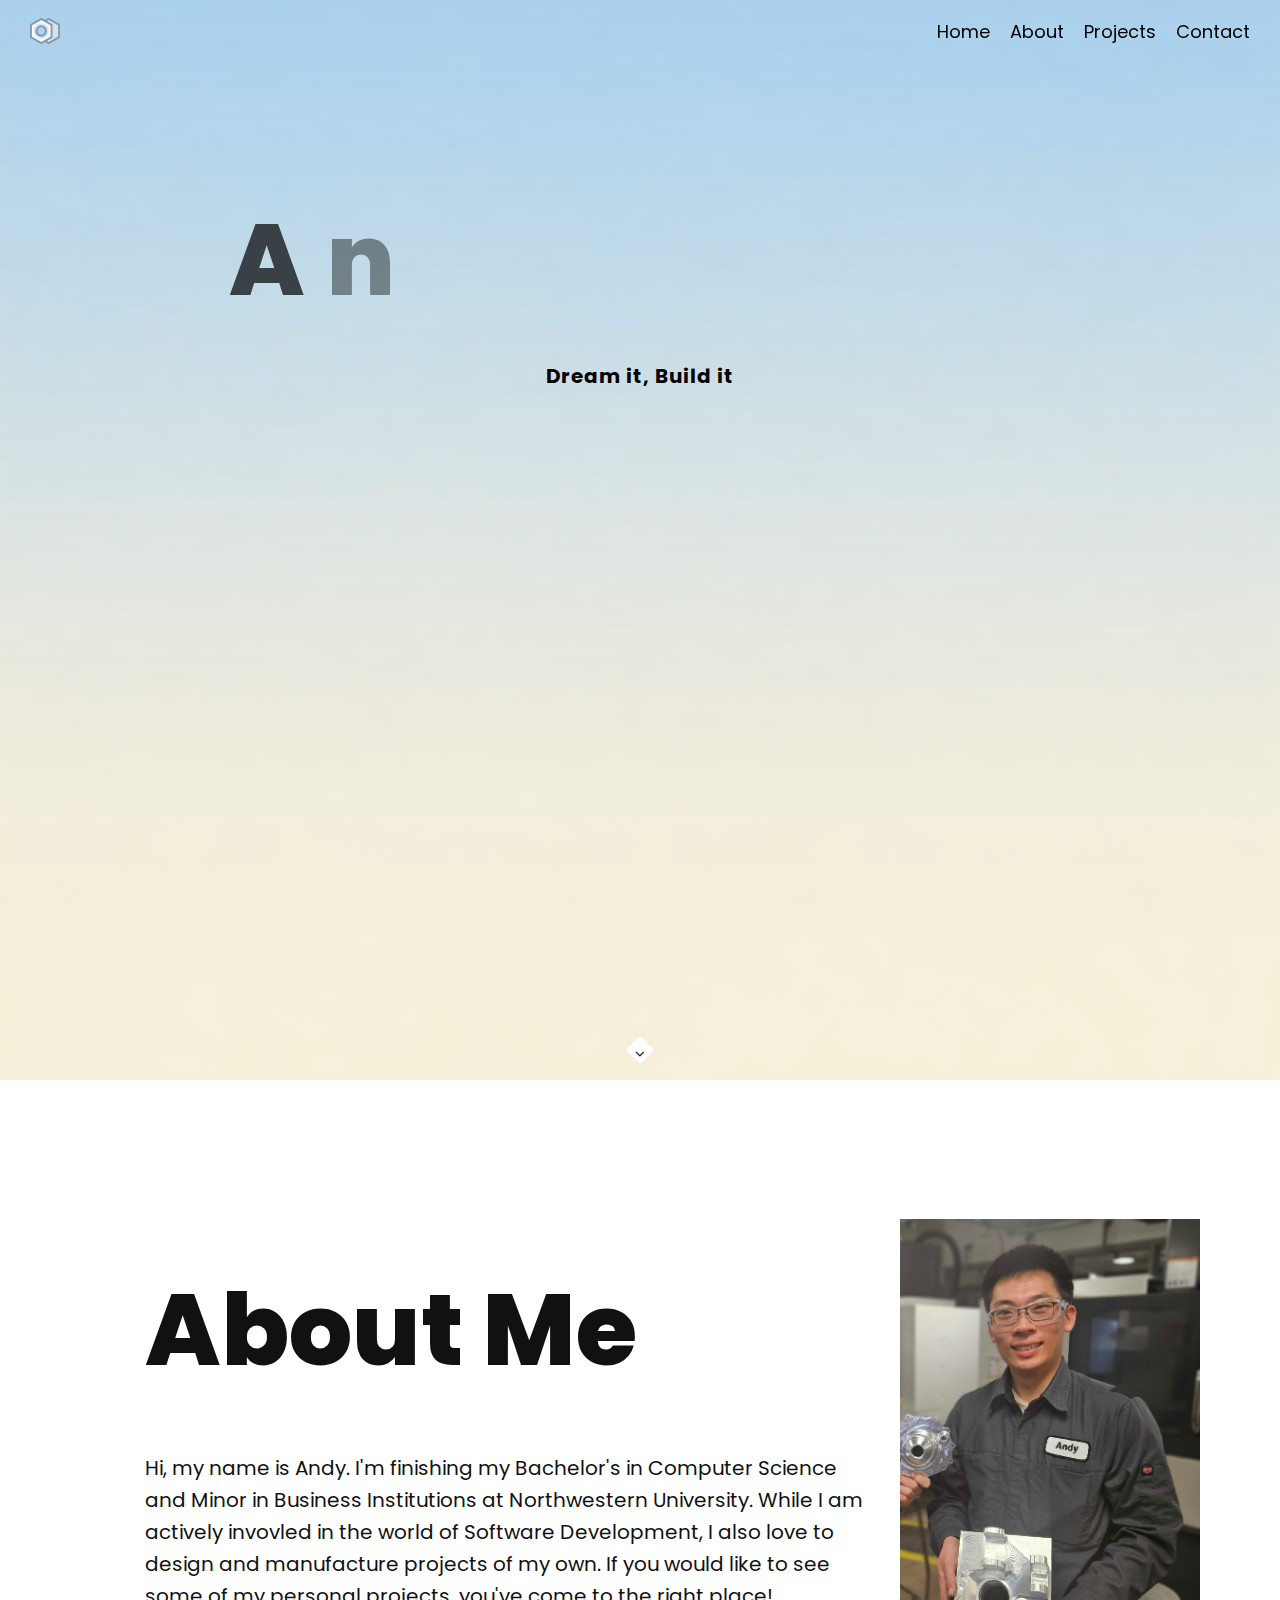
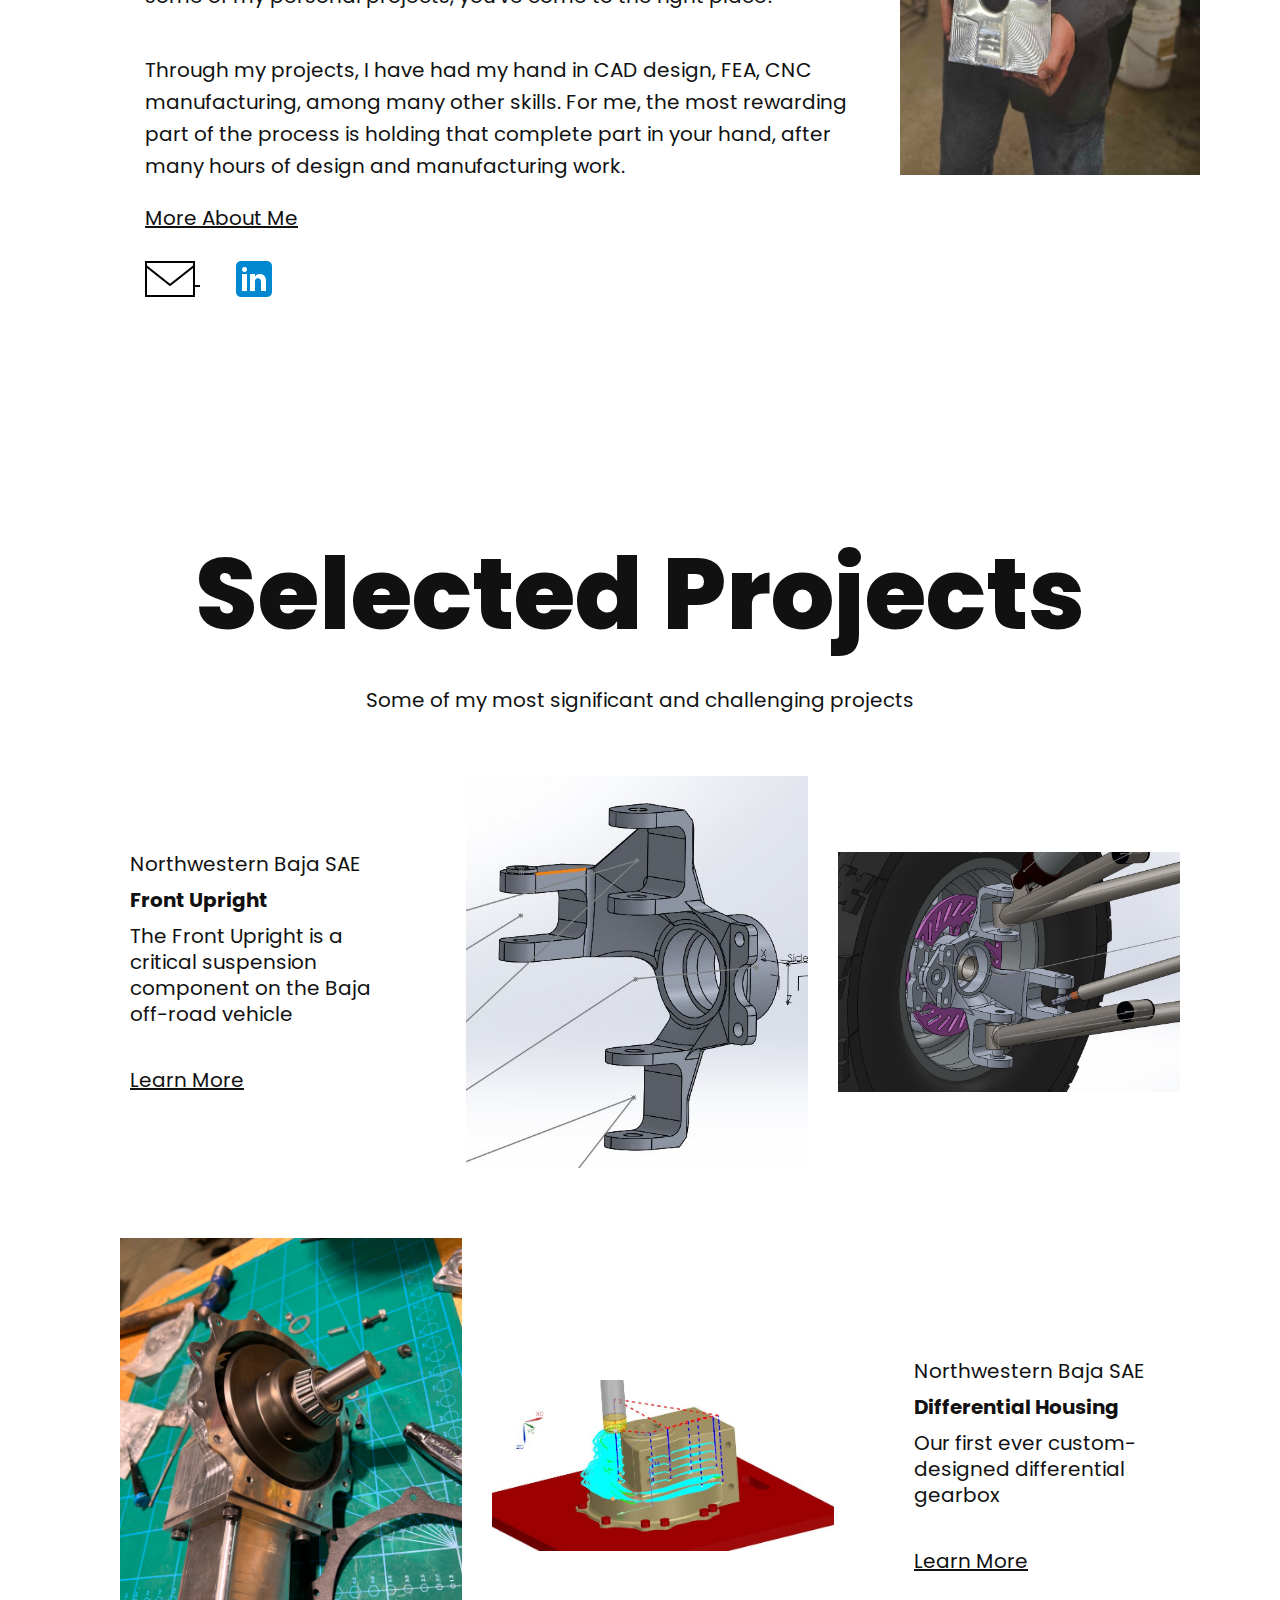
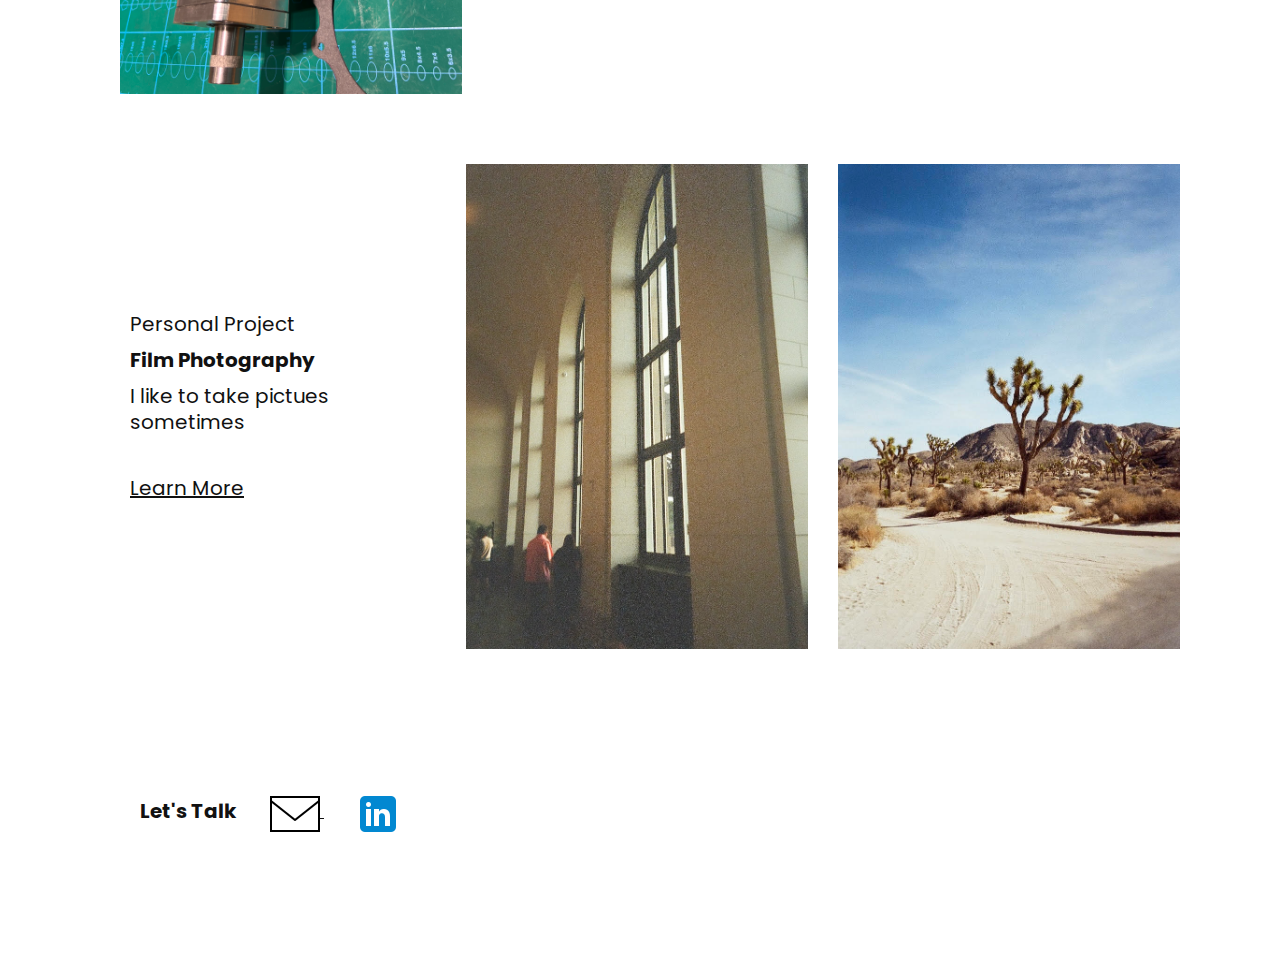
==== commit eacc3ed1: "Add files via upload" ====
--- a/index.html
+++ b/index.html
@@ -320,7 +320,6 @@
         <script type="text/javascript" src="js/isotope.pkgd.min.js"></script>
         <script type="text/javascript" src="js/imagesloaded.pkgd.min.js"></script>
         <script type="text/javascript" src="js/jquery.magnific-popup.min.js"></script>
-        <script type="text/javascript" src="https://maps.google.com/maps/api/js?sensor=false&amp;language=en"></script>
         <script type="text/javascript" src="js/gmap3.min.js"></script>
         <script type="text/javascript" src="js/wow.min.js"></script>
         <script type="text/javascript" src="js/masonry.pkgd.min.js"></script>
